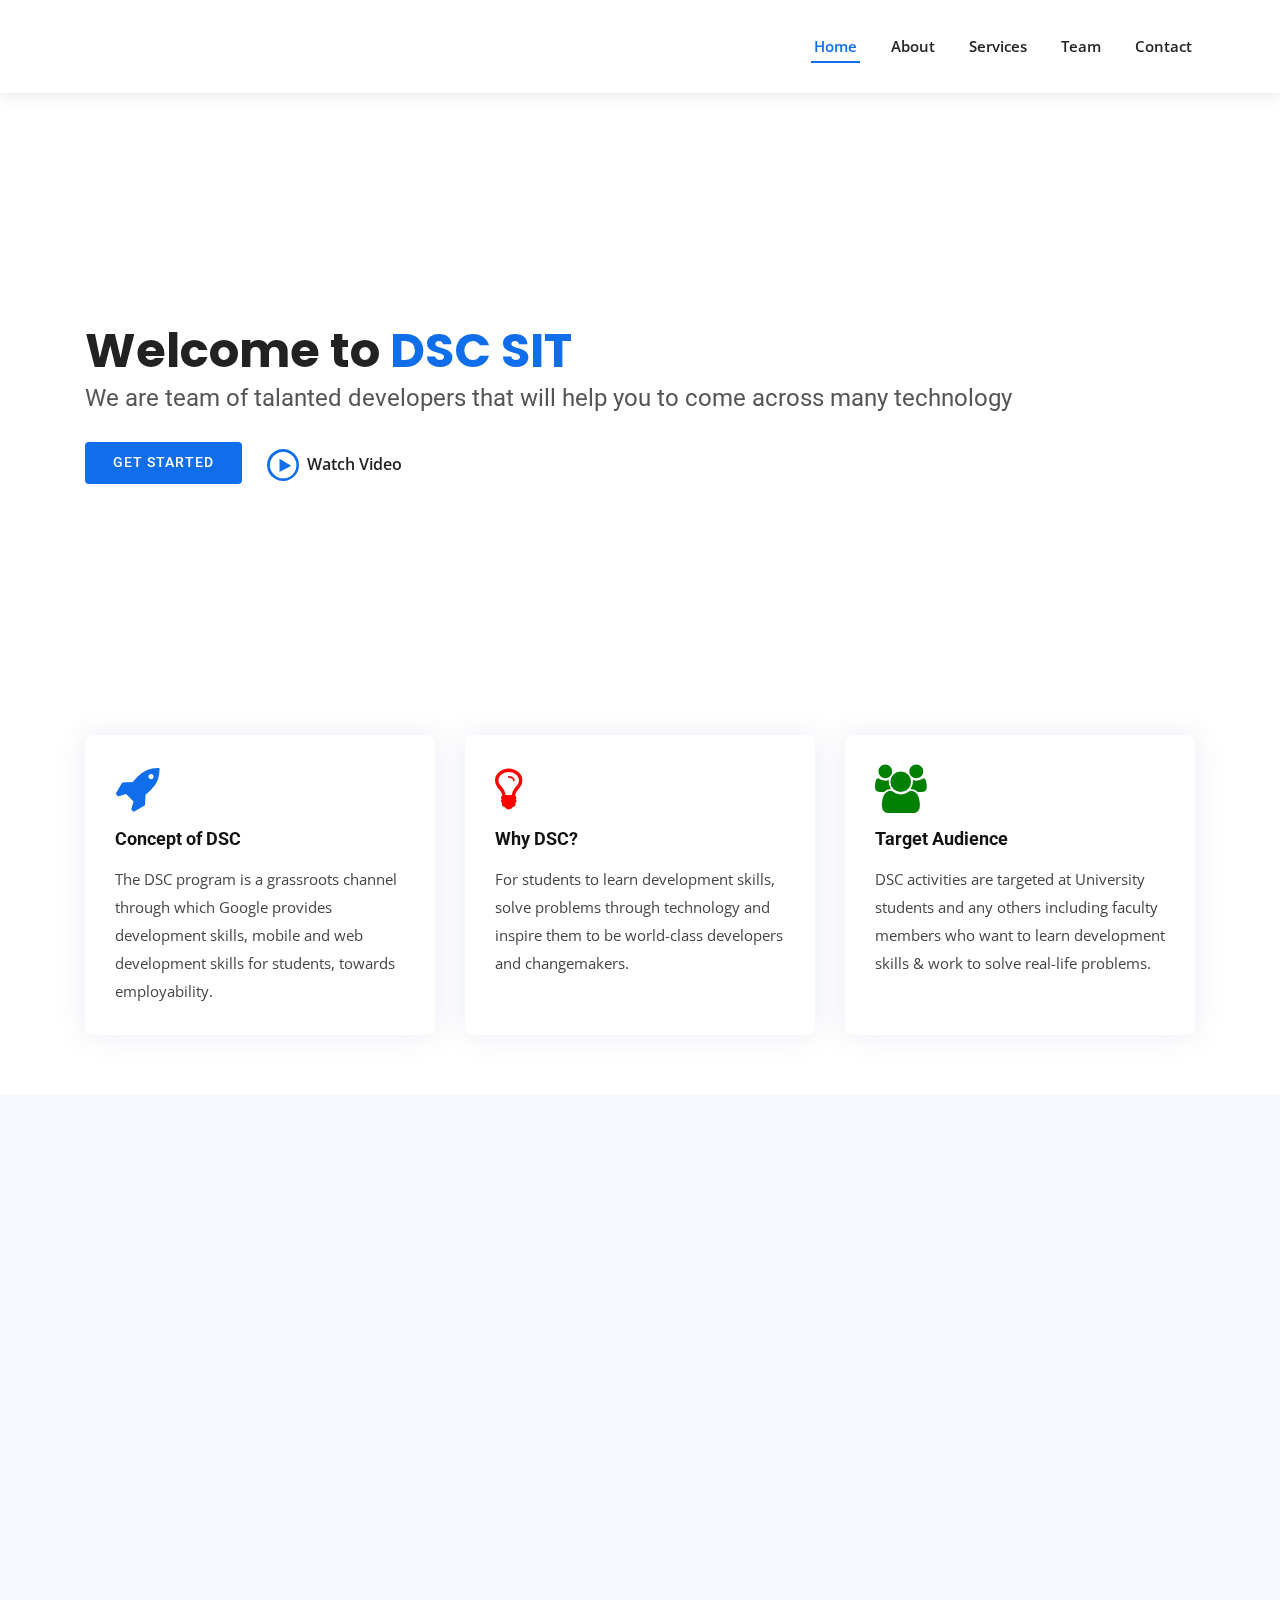
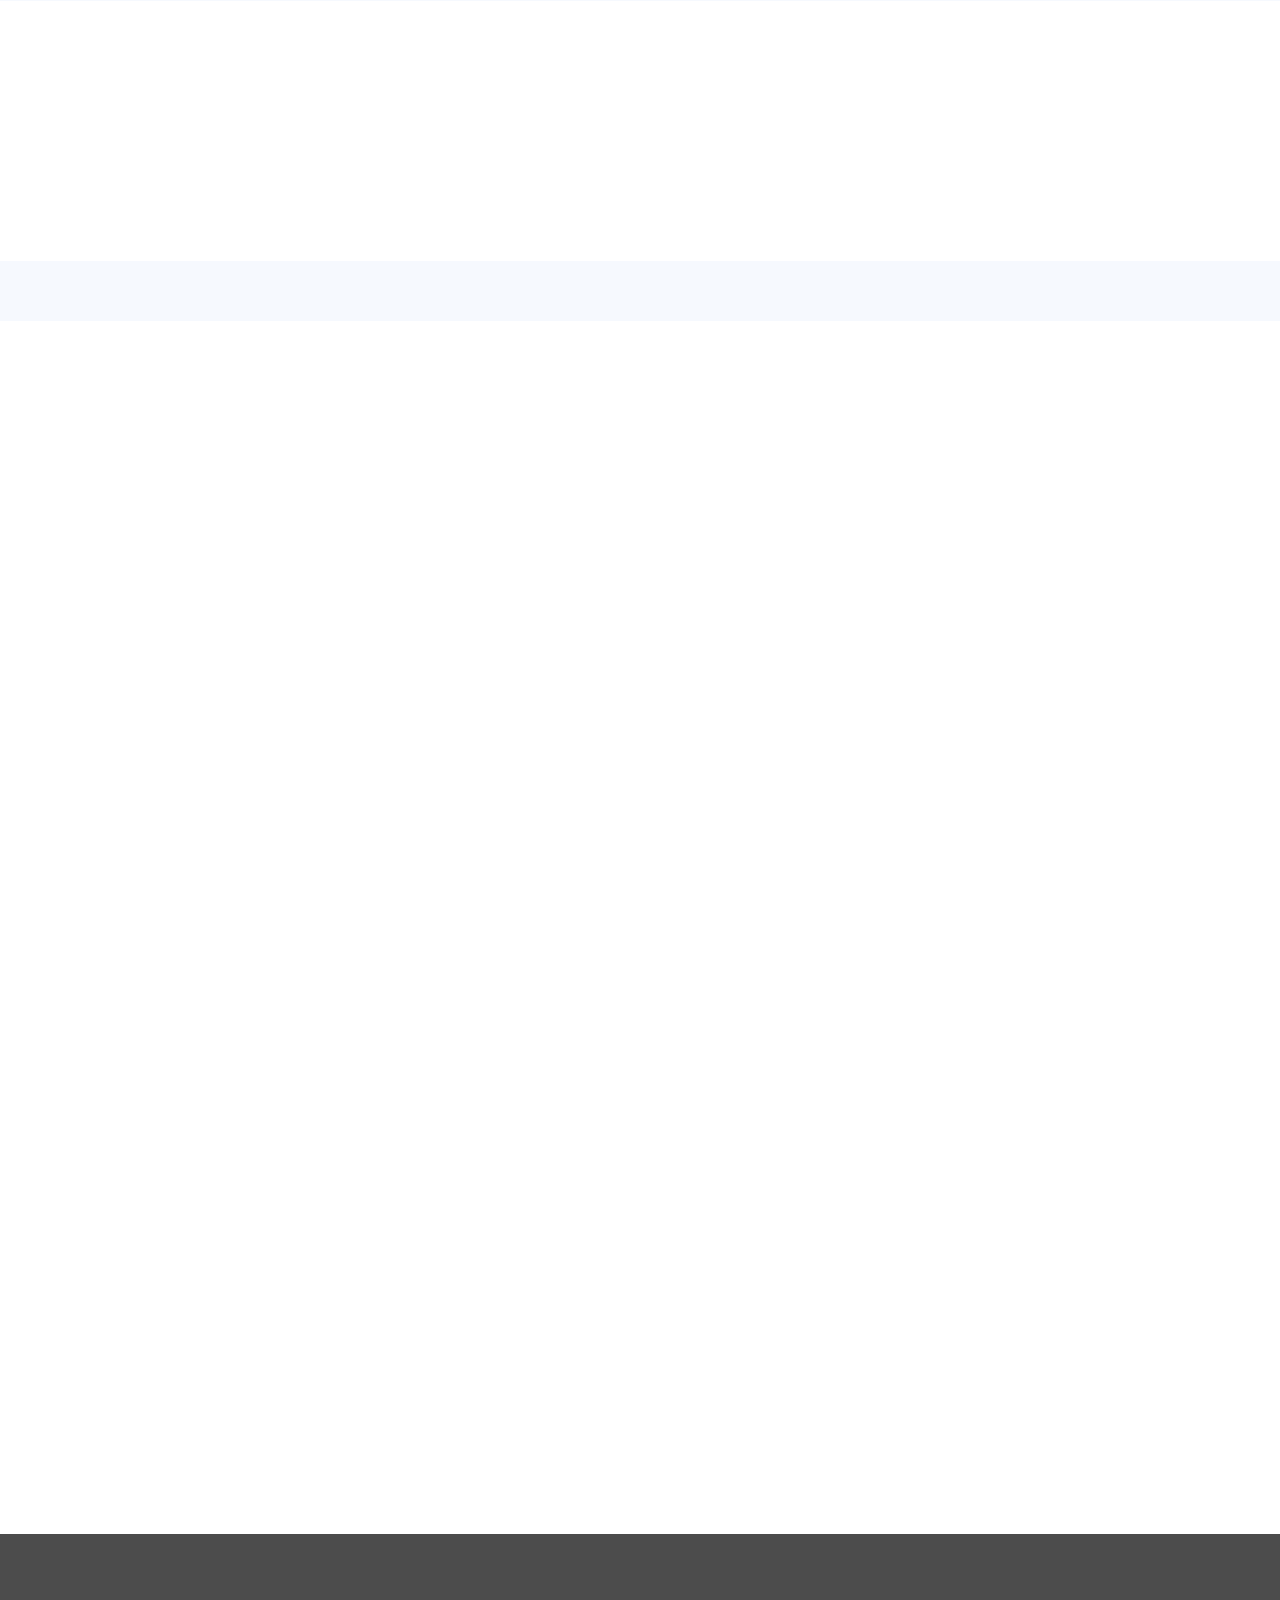
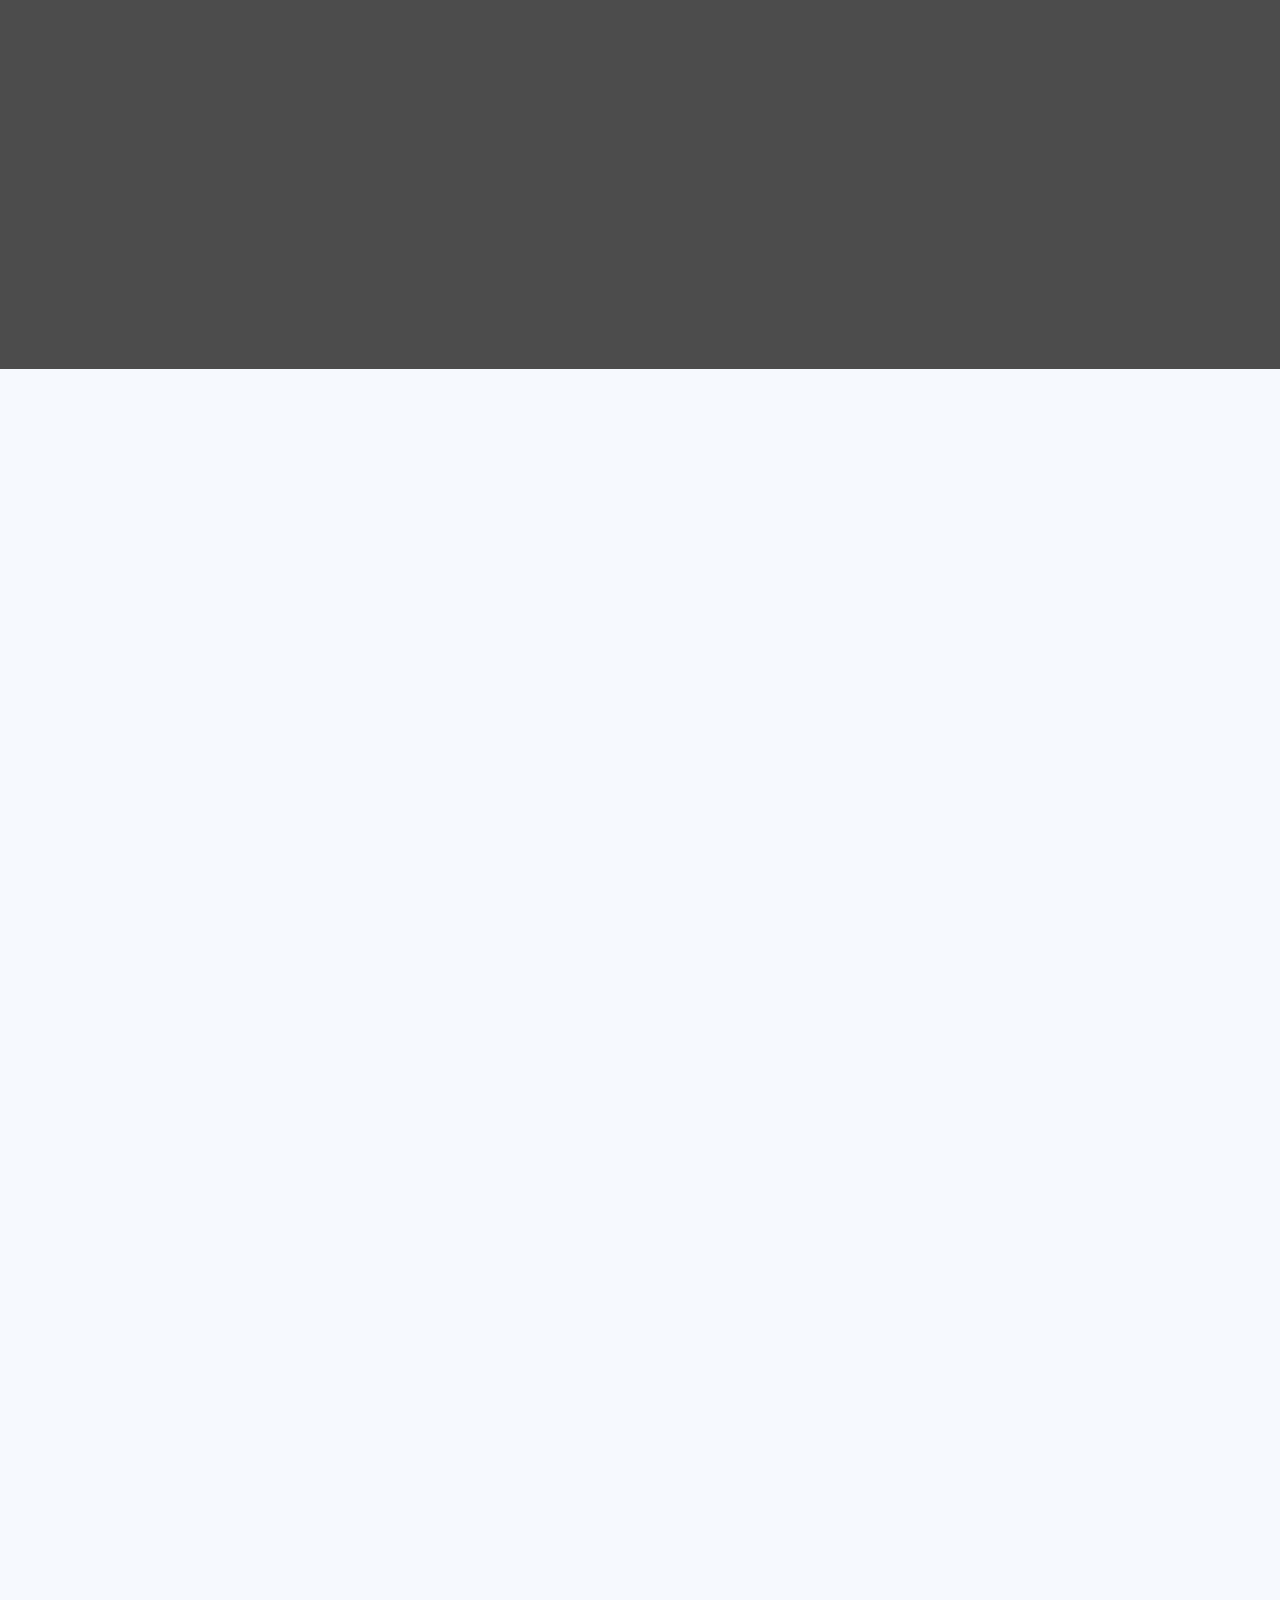
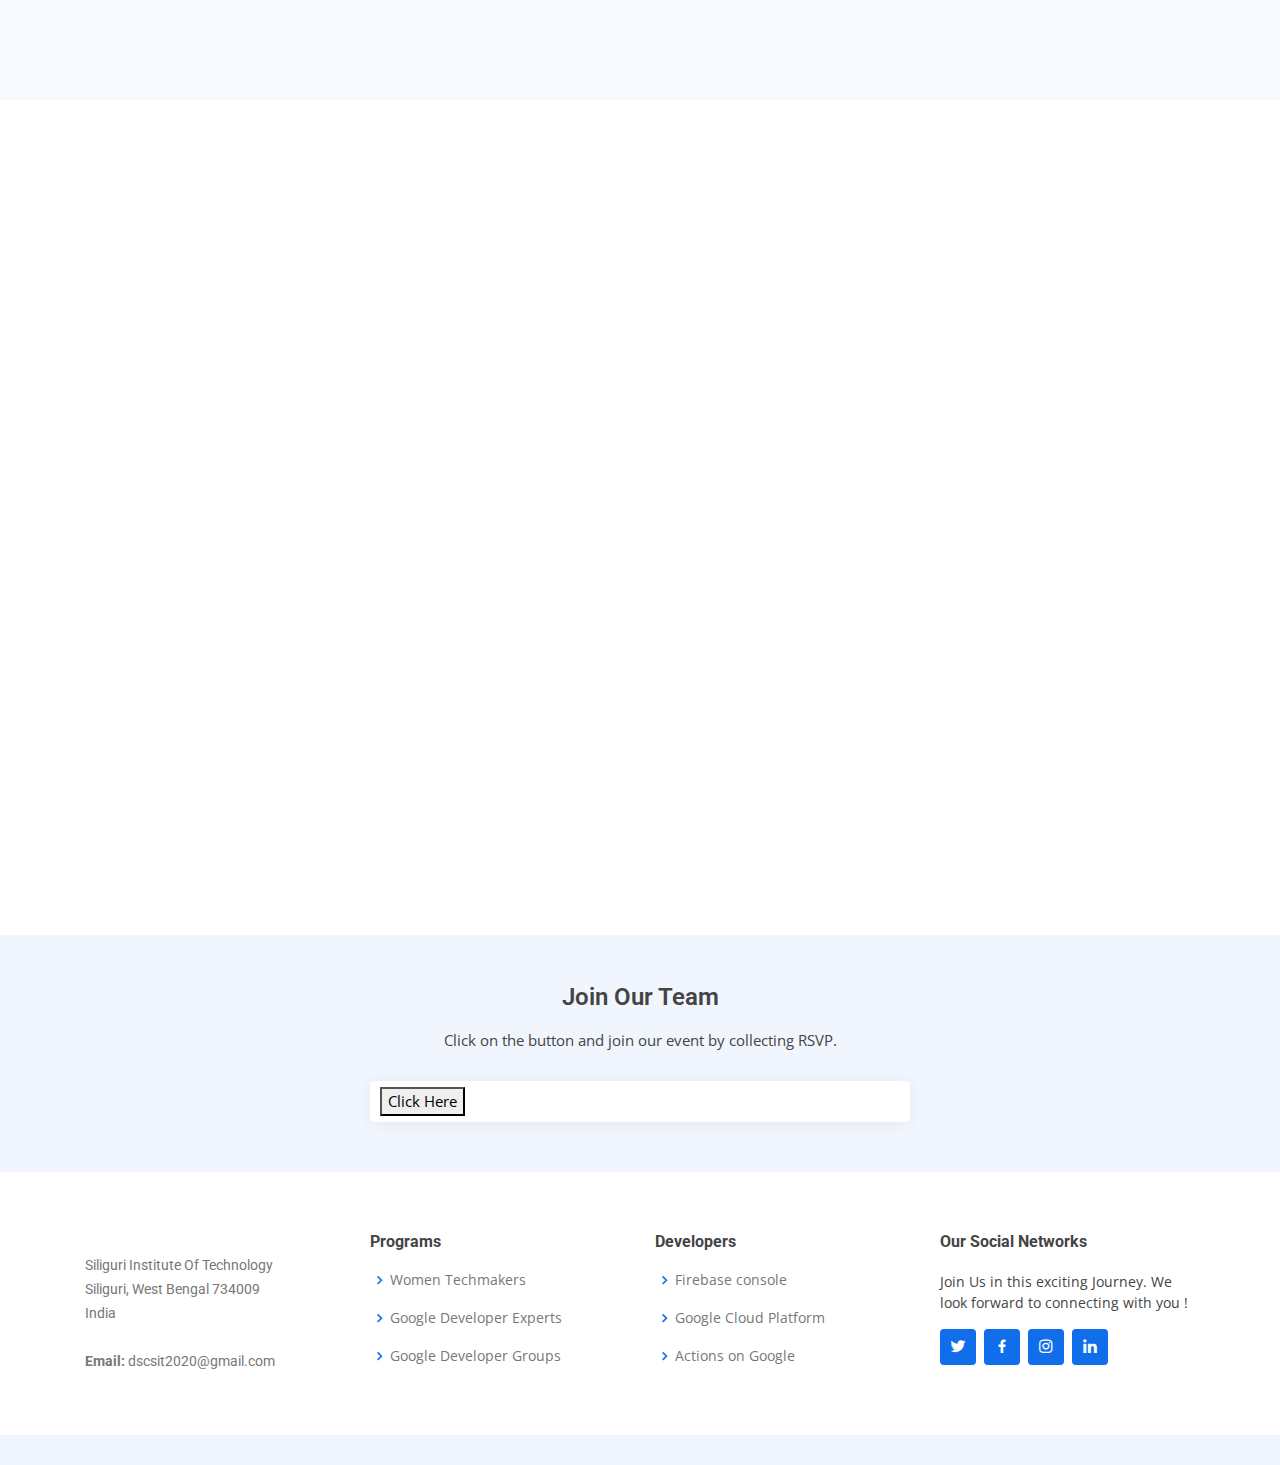
==== index.html @ c7744fc4 "Updated index page and css with new button and" ====
<!DOCTYPE html>
<html lang="en">

<head>
  <meta charset="utf-8">
  <meta content="width=device-width, initial-scale=1.0" name="viewport">

  <title>DSC-SIT</title>
  <meta content="" name="description">
  <meta content="" name="keywords">

  <!-- Favicons -->
  <link href="assets/img/dscl.png" rel="icon">
  <link href="assets/img/apple-touch-icon.png" rel="apple-touch-icon">
  <link rel="stylesheet" href="https://cdnjs.cloudflare.com/ajax/libs/font-awesome/4.7.0/css/font-awesome.min.css">

  <!-- Google Fonts -->
  <link
    href="https://fonts.googleapis.com/css?family=Open+Sans:300,300i,400,400i,600,600i,700,700i|Roboto:300,300i,400,400i,500,500i,600,600i,700,700i|Poppins:300,300i,400,400i,500,500i,600,600i,700,700i"
    rel="stylesheet">

  <!-- Vendor CSS Files -->
  <link href="assets/vendor/bootstrap/css/bootstrap.min.css" rel="stylesheet">
  <link href="assets/vendor/icofont/icofont.min.css" rel="stylesheet">
  <link href="assets/vendor/boxicons/css/boxicons.min.css" rel="stylesheet">
  <link href="assets/vendor/owl.carousel/assets/owl.carousel.min.css" rel="stylesheet">
  <link href="assets/vendor/venobox/venobox.css" rel="stylesheet">
  <link href="assets/vendor/aos/aos.css" rel="stylesheet">

  <!-- Template Main CSS File -->
  <link href="assets/css/style.css" rel="stylesheet">

  <!-- =======================================================
  * Template Name: BizLand - v1.1.1
  * Template URL: https://bootstrapmade.com/bizland-bootstrap-business-template/
  * Author: BootstrapMade.com
  * License: https://bootstrapmade.com/license/
  ======================================================== -->
</head>

<body>

  <!-- ======= Header ======= -->
  <header id="header" class="fixed-top">
    <div class="container d-flex align-items-center">

      <!-- <h1 class="logo mr-auto"><a href="index.html">BizLand<span>.</span></a></h1> -->
      <!-- Uncomment below if you prefer to use an image logo -->
      <a href="index.html" class="logo mr-auto"><img src="assets/img/dsc.png" style="width: 300px;" alt=""></a>

      <nav class="nav-menu d-none d-lg-block">
        <ul>
          <li class="active"><a href="index.html">Home</a></li>
          <li><a href="#about">About</a></li>
          <li><a href="#services">Services</a></li>
          <li><a href="#team">Team</a></li>
          <li><a href="#contact">Contact</a></li>
        </ul>
      </nav><!-- .nav-menu -->

    </div>
  </header><!-- End Header -->

  <!-- ======= Hero Section ======= -->
  <section id="hero" class="d-flex align-items-center">
    <div class="container" data-aos="zoom-out" data-aos-delay="100">
      <h1>Welcome to <span>DSC SIT</span>
      </h1>
      <h2>We are team of talanted developers that will help you to come across many technology</h2>
      <div class="d-flex">
        <a href="#about" class="btn-get-started scrollto">Get Started</a>
        <a href="https://www.youtube.com/watch?v=jDDaplaOz7Q" class="venobox btn-watch-video" data-vbtype="video"
          data-autoplay="true"> Watch Video <i class="icofont-play-alt-2"></i></a>
      </div>
    </div>
  </section><!-- End Hero -->

  <main id="main">

    <!-- ======= Featured Services Section ======= -->
    <section id="featured-services" class="featured-services">
      <div class="container" data-aos="fade-up">

        <div class="row">
          <div class="col-md-6 col-lg-4 d-flex align-items-stretch mb-5 mb-lg-0">
            <div class="icon-box" data-aos="fade-up" data-aos-delay="100">
              <div class="icon"><i class="fa fa-rocket"></i></div>
              <h4 class="title"><a href="">Concept of DSC</a></h4>
              <p class="description">The DSC program is a grassroots channel through which Google provides development
                skills, mobile and web development skills for students, towards employability.</p>
            </div>
          </div>

          <div class="col-md-6 col-lg-4 d-flex align-items-stretch mb-5 mb-lg-0">
            <div class="icon-box2" data-aos="fade-up" data-aos-delay="200">
              <div class="icon2"><i class="fa fa-lightbulb-o"></i></div>
              <h4 class="title"><a href="">Why DSC?</a></h4>
              <p class="description">For students to learn development skills, solve problems through technology and
                inspire them to be world-class developers and changemakers.</p>
            </div>
          </div>

          <div class="col-md-6 col-lg-4 d-flex align-items-stretch mb-5 mb-lg-0">
            <div class="icon-box3" data-aos="fade-up" data-aos-delay="300">
              <div class="icon3"><i class="fa fa-users"></i></div>
              <h4 class="title"><a href="">Target Audience</a></h4>
              <p class="description">DSC activities are targeted at University students and any others including faculty
                members who want to learn development skills & work to solve real-life problems.</p>
            </div>
          </div>

        </div>

      </div>
    </section><!-- End Featured Services Section -->

    <!-- ======= About Section ======= -->
    <section id="about" class="about section-bg">
      <div class="container" data-aos="fade-up">

        <div class="section-title">
          <h2>About</h2>
          <h3>Find Out More <span>About Us</span></h3>
        </div>

        <div class="row">
          <div class="col-lg-6" data-aos="zoom-out" data-aos-delay="100">
            <img src="assets/img/diversity.png" class="img-fluid" alt="">
          </div>
          <div class="col-lg-6 pt-4 pt-lg-0 content d-flex flex-column justify-content-center" data-aos="fade-up"
            data-aos-delay="100">
            <h3>Developer Student Club</h3>
            <p class="font-italic">
              Helping students bridge the gap between theory and practice.
            </p>
            <p>
              Developer Student Clubs are university based community groups for students interested in <first-letter>G
              </first-letter>
              <third-letter>o</third-letter>
              <second-letter>o</second-letter>
              <first-letter>g</first-letter>
              <forth-letter>l</forth-letter>
              <third-letter>e</third-letter> developer
              technologies. Students from all undergraduate or graduate programs with an interest in growing as a
              developer are welcome. By joining a DSC, students grow their knowledge in a peer-to-peer learning
              environment and build solutions for local businesses and their community and can learn <second-letter>
                mobile </second-letter> and <first-letter>web development skills</first-letter>, <third-letter>design
                thinking skills</third-letter> and <forth-letter>leadership skills.</forth-letter>.
            </p>
          </div>
        </div>

      </div>
    </section><!-- End About Section -->

    <!-- ======= Counts Section ======= -->
    <section id="counts" class="counts">
      <div class="container" data-aos="fade-up">

        <div class="row">

          <div class="col-lg-3 col-md-6">
            <div class="count-box">
              <i class="icofont-simple-smile"></i>
              <span data-toggle="counter-up">112</span>
              <p>Happy Members</p>
            </div>
          </div>

          <div class="col-lg-3 col-md-6 mt-5 mt-md-0">
            <div class="count-box">
              <i class="icofont-document-folder"></i>
              <span data-toggle="counter-up">1</span>
              <p>Projects</p>
            </div>
          </div>

          <div class="col-lg-3 col-md-6 mt-5 mt-lg-0">
            <div class="count-box">
              <i class="icofont-live-support"></i>
              <span data-toggle="counter-up">8</span>
              <p>Events</p>
            </div>
          </div>

          <div class="col-lg-3 col-md-6 mt-5 mt-lg-0">
            <div class="count-box">
              <i class="icofont-users-alt-5"></i>
              <span data-toggle="counter-up">13</span>
              <p>Team Members</p>
            </div>
          </div>

        </div>

      </div>
    </section><!-- End Counts Section -->

    <!-- ======= Clients Section ======= -->
    <section id="clients" class="clients section-bg">
      <div class="container" data-aos="zoom-in">

        <div class="row">

          <div class="col-lg-3 col-md-4 col-6 d-flex align-items-center justify-content-center">
            <img src="assets/img/clients/android.png" class="img-fluid" alt="">
          </div>

          <div class="col-lg-3 col-md-4 col-6 d-flex align-items-center justify-content-center">
            <img src="assets/img/clients/gcp.png" class="img-fluid" alt="">
          </div>

          <div class="col-lg-3 col-md-4 col-6 d-flex align-items-center justify-content-center">
            <img src="assets/img/clients/firebase.png" class="img-fluid" alt="">
          </div>

          <div class="col-lg-3 col-md-4 col-6 d-flex align-items-center justify-content-center">
            <img src="assets/img/clients/flutter.png" class="img-fluid" alt="">
          </div>

        </div>

      </div>
    </section><!-- End Clients Section -->

    <!-- ======= Services Section ======= -->
    <section id="services" class="services">
      <div class="container" data-aos="fade-up">

        <div class="section-title">
          <h2>Services</h2>
          <h3>Check our <span>Technologies</span></h3>
          <p></p>
        </div>

        <div class="row">
          <div class="col-lg-4 col-md-6 d-flex align-items-stretch" data-aos="zoom-in" data-aos-delay="100">
            <div class="icon-box">
              <div class="icon"><i class="fa fa-android"></i></div>
              <h4><a href="">Android Development</a></h4>
              <p>Every year Google developers release exciting new updates to the world's most popular operating system. We always have sessions to keep you updated and mastering the latest trends in modern Android development.</p>
            </div>
          </div>

          <div class="col-lg-4 col-md-6 d-flex align-items-stretch mt-4 mt-md-0" data-aos="zoom-in" data-aos-delay="200">
            <div class="icon-box">
              <div class="icon"><i class="fa fa-internet-explorer"></i></div>
              <h4><a href="">Web Development</a></h4>
              <p>Learn the core foundations of a delightful web experience both for the user and developer. Stay up to tabs with emerging and trending technologies. Get access to a guided, tutorial and hands-on coding experience.</p>
            </div>
          </div>

          <div class="col-lg-4 col-md-6 d-flex align-items-stretch mt-4 mt-lg-0" data-aos="zoom-in" data-aos-delay="300">
            <div class="icon-box">
              <div class="icon"><i class="fa fa-cloud"></i></div>
              <h4><a href="">Cloud Computing</a></h4>
              <p>For passionate developers who want to stay relevant in a cloud first world where businesses demand for agility and innovation and prompt rise of cloud-native applications to ridges gaps between data, insight, and action.</p>
            </div>
          </div>

          <div class="col-lg-4 col-md-6 d-flex align-items-stretch mt-4" data-aos="zoom-in" data-aos-delay="100">
            <div class="icon-box">
              <div class="icon"><i class="fa fa-cogs"></i></div>
              <h4><a href="">Machine Learning</a></h4>
              <p>Learn how to drive user engagement and retention with intelligent apps that are able to effectively serve users what they need without the fuss by providing these systems with the ability to utomatically learn and improve from experience without being explicitly programmed.</p>
            </div>
          </div>

          <div class="col-lg-4 col-md-6 d-flex align-items-stretch mt-4" data-aos="zoom-in" data-aos-delay="200">
            <div class="icon-box">
              <div class="icon"><i class='fa fa-shield'></i></div>
              <h4><a href="">Cybersecurity</a></h4>
              <p>Cyber security is the practice of defending computers, servers, mobile devices, electronic systems, networks, and data from malicious attacks. It's also known as information technology security or electronic information security. The term applies in a variety of contexts, from business to mobile computing, and can be divided into a few common categories.</p>
            </div>
          </div>

          <div class="col-lg-4 col-md-6 d-flex align-items-stretch mt-4" data-aos="zoom-in" data-aos-delay="300">
            <div class="icon-box">
              <div class="icon"><i class="fa fa-desktop"></i></div>
              <h4><a href="">Blockchain</a></h4>
              <p>Blockchain is a system of recording information in a way that makes it difficult or impossible to change, hack, or cheat the system.

                A blockchain is essentially a digital ledger of transactions that is duplicated and distributed across the entire network of computer systems on the blockchain. </p>
            </div>
          </div>

        </div>

      </div>
    </section><!-- End Services Section -->
   
              

    <!-- ======= Testimonials Section ======= -->
    <section id="testimonials" class="testimonials">
      <div class="container" data-aos="zoom-in">

        <div class="owl-carousel testimonials-carousel">

          <div class="testimonial-item">
            <img src="assets/img/testimonials/testimonials-1.jpg" class="testimonial-img" alt="">
            <h3>Saul Goodman</h3>
            <h4>Ceo &amp; Founder</h4>
            <p>
              <i class="bx bxs-quote-alt-left quote-icon-left"></i>
              Proin iaculis purus consequat sem cure digni ssim donec porttitora entum suscipit rhoncus. Accusantium
              quam, ultricies eget id, aliquam eget nibh et. Maecen aliquam, risus at semper.
              <i class="bx bxs-quote-alt-right quote-icon-right"></i>
            </p>
          </div>

          <div class="testimonial-item">
            <img src="assets/img/testimonials/testimonials-2.jpg" class="testimonial-img" alt="">
            <h3>Sara Wilsson</h3>
            <h4>Designer</h4>
            <p>
              <i class="bx bxs-quote-alt-left quote-icon-left"></i>
              Export tempor illum tamen malis malis eram quae irure esse labore quem cillum quid cillum eram malis
              quorum velit fore eram velit sunt aliqua noster fugiat irure amet legam anim culpa.
              <i class="bx bxs-quote-alt-right quote-icon-right"></i>
            </p>
          </div>

          <div class="testimonial-item">
            <img src="assets/img/testimonials/testimonials-3.jpg" class="testimonial-img" alt="">
            <h3>Jena Karlis</h3>
            <h4>Store Owner</h4>
            <p>
              <i class="bx bxs-quote-alt-left quote-icon-left"></i>
              Enim nisi quem export duis labore cillum quae magna enim sint quorum nulla quem veniam duis minim tempor
              labore quem eram duis noster aute amet eram fore quis sint minim.
              <i class="bx bxs-quote-alt-right quote-icon-right"></i>
            </p>
          </div>

          <div class="testimonial-item">
            <img src="assets/img/testimonials/testimonials-4.jpg" class="testimonial-img" alt="">
            <h3>Matt Brandon</h3>
            <h4>Freelancer</h4>
            <p>
              <i class="bx bxs-quote-alt-left quote-icon-left"></i>
              Fugiat enim eram quae cillum dolore dolor amet nulla culpa multos export minim fugiat minim velit minim
              dolor enim duis veniam ipsum anim magna sunt elit fore quem dolore labore illum veniam.
              <i class="bx bxs-quote-alt-right quote-icon-right"></i>
            </p>
          </div>

          <div class="testimonial-item">
            <img src="assets/img/testimonials/testimonials-5.jpg" class="testimonial-img" alt="">
            <h3>John Larson</h3>
            <h4>Entrepreneur</h4>
            <p>
              <i class="bx bxs-quote-alt-left quote-icon-left"></i>
              Quis quorum aliqua sint quem legam fore sunt eram irure aliqua veniam tempor noster veniam enim culpa
              labore duis sunt culpa nulla illum cillum fugiat legam esse veniam culpa fore nisi cillum quid.
              <i class="bx bxs-quote-alt-right quote-icon-right"></i>
            </p>
          </div>

        </div>

      </div>
    </section>
    <!-- End Testimonials Section -->


    <!-- ======= Team Section ======= -->
    <section id="team" class="team section-bg">
      <div class="container" data-aos="fade-up">

        <div class="section-title">
          <h2>Team</h2>
          <h3>Our Hardworking <span>Team</span></h3>
          <p>We will help you to overcome your doubts.</p>
        </div>

        <div class="row">

          <div class="col-lg-3 col-md-6 d-flex align-items-stretch" data-aos="fade-up" data-aos-delay="100">
            <div class="member">
              <div class="member-img">
                <img src="assets/img/team/chaitaly.jpeg" class="img-fluid" alt="">
                <div class="social">
                  <a href="https://twitter.com/chaitaly_kundu?s=09 "><i class="icofont-twitter"></i></a>
                  <a href="https://github.com/Chaitalykundu"><i class="icofont-github"></i></a>
                  <a href="https://www.linkedin.com/in/chaitaly-kundu-476968175"><i class="icofont-linkedin"></i></a>
                </div>
              </div>
              <div class="member-info">
                <h4>Chaitaly Kundu</h4>
                <span>DSC Lead</span>
              </div>
            </div>
          </div>

          <div class="col-lg-3 col-md-6 d-flex align-items-stretch" data-aos="fade-up" data-aos-delay="200">
            <div class="member">
              <div class="member-img">
                <img src="assets/img/team/shiv.jpeg" class="img-fluid" alt="">
                <div class="social">
                  <a href="https://twitter.com/ShivGopal07?s=08"><i class="icofont-twitter"></i></a>
                  <a href="https://github.com/shivgopal07"><i class="icofont-github"></i></a>
                  <a href="https://www.linkedin.com/in/shiv-gopal-verma-a11165198"><i class="icofont-linkedin"></i></a>
                </div>
              </div>
              <div class="member-info">
                <h4>Shiv Gopal Verma</h4>
                <span>DSC Co-Lead</span>
              </div>
            </div>
          </div>

          <div class="col-lg-3 col-md-6 d-flex align-items-stretch" data-aos="fade-up" data-aos-delay="300">
            <div class="member">
              <div class="member-img">
                <img src="assets/img/team/sayani.jpeg" class="img-fluid" alt="">
                <div class="social">
                  <a href="https://twitter.com/SayaniG371?s=09"><i class="icofont-twitter"></i></a>
                  <a href="https://github.com/SayaniG371"><i class="icofont-github"></i></a>
                  <a href="https://www.linkedin.com/in/sayani-ghosh03"><i class="icofont-linkedin"></i></a>
                </div>
              </div>
              <div class="member-info">
                <h4>Sayani Gosh</h4>
                <span>Desktop App Dev Head</span>
              </div>
            </div>
          </div>

          <div class="col-lg-3 col-md-6 d-flex align-items-stretch" data-aos="fade-up" data-aos-delay="400">
            <div class="member">
              <div class="member-img">
                <img src="assets/img/team/keshav.jpeg" class="img-fluid" alt="">
                <div class="social">
                  <a href="https://mobile.twitter.com/KeshavA76099697"><i class="icofont-twitter"></i></a>
                  <a href="https://github.com/InfamousBolt"><i class="icofont-github"></i></a>
                  <a href="https://www.linkedin.com/in/keshav-agarwal-b39322192"><i class="icofont-linkedin"></i></a>
                </div>
              </div>
              <div class="member-info">
                <h4>Keshav Agarwal</h4>
                <span>Mobile App Dev Head</span>
              </div>
            </div>
          </div>

          <div class="col-lg-3 col-md-6 d-flex align-items-stretch" data-aos="fade-up" data-aos-delay="400">
            <div class="member">
              <div class="member-img">
                <img src="assets/img/team/nivedita.jpeg" class="img-fluid" alt="">
                <div class="social">
                  <a href="https://twitter.com/NiveditaPrasa15?s=09"><i class="icofont-twitter"></i></a>
                  <a href="https://github.com/Nivedita-coder"><i class="icofont-github"></i></a>
                  <a href="https://www.linkedin.com/in/nivedita-prasad-706719194"><i class="icofont-linkedin"></i></a>
                </div>
              </div>
              <div class="member-info">
                <h4>Nivedita Prasad</h4>
                <span>ML and Management Head</span>
              </div>
            </div>
          </div>

          <div class="col-lg-3 col-md-6 d-flex align-items-stretch" data-aos="fade-up" data-aos-delay="400">
            <div class="member">
              <div class="member-img">
                <img src="assets/img/team/abhineet.jpg" class="img-fluid" alt="">
                <div class="social">
                  <a href="https://twitter.com/Abhineet64"><i class="icofont-twitter"></i></a>
                  <a href="https://github.com/abhineetmishra64"><i class="icofont-github"></i></a>
                  <a href="https://www.linkedin.com/in/abhineet-mishra-323b6016b"><i class="icofont-linkedin"></i></a>
                </div>
              </div>
              <div class="member-info">
                <h4>Abhineet Mishra</h4>
                <span>Speaker/Volunteer</span>
              </div>
            </div>
          </div>

          <div class="col-lg-3 col-md-6 d-flex align-items-stretch" data-aos="fade-up" data-aos-delay="400">
            <div class="member">
              <div class="member-img">
                <img src="assets/img/team/pratim.jpeg" class="img-fluid" alt="">
                <div class="social">
                  <a href="https://twitter.com/Dpratim14?s=08"><i class="icofont-twitter"></i></a>
                  <a href="https://github.com/Pratim14"><i class="icofont-github"></i></a>
                  <a href="https://www.linkedin.com/in/iam-pratim-das"><i class="icofont-linkedin"></i></a>
                </div>
              </div>
              <div class="member-info">
                <h4>Pratim Kumar Das</h4>
                <span>Speaker/Volunteer</span>
              </div>
            </div>
          </div>

          <div class="col-lg-3 col-md-6 d-flex align-items-stretch" data-aos="fade-up" data-aos-delay="400">
            <div class="member">
              <div class="member-img">
                <img src="assets/img/team/rishab.jpeg" class="img-fluid" alt="">
                <div class="social">
                  <a href="https://twitter.com/Rishabh60430117?s=08"><i class="icofont-twitter"></i></a>
                  <a href="https://github.com/rishabhku"><i class="icofont-github"></i></a>
                  <a href="https://www.linkedin.com/in/rishabh-jha-7b084417a"><i class="icofont-linkedin"></i></a>
                </div>
              </div>
              <div class="member-info">
                <h4>Rishab Kumar</h4>
                <span>Speaker/Volunteer</span>
              </div>
            </div>
          </div>

          <div class="col-lg-3 col-md-6 d-flex align-items-stretch" data-aos="fade-up" data-aos-delay="400">
            <div class="member">
              <div class="member-img">
                <img src="assets/img/team/mainak.jpeg" class="img-fluid" alt="">
                <div class="social">
                  <a href="https://twitter.com/Mainak35844429?s=09"><i class="icofont-twitter"></i></a>
                  <a href="https://github.com/Mainak29"><i class="icofont-github"></i></a>
                  <a href="https://www.linkedin.com/in/mainakdasgupta"><i class="icofont-linkedin"></i></a>
                </div>
              </div>
              <div class="member-info">
                <h4>Mainak Dasgupta</h4>
                <span>Speaker/Volunteer</span>
              </div>
            </div>
          </div>

          <div class="col-lg-3 col-md-6 d-flex align-items-stretch" data-aos="fade-up" data-aos-delay="400">
            <div class="member">
              <div class="member-img">
                <img src="assets/img/team/mayank.jpeg" class="img-fluid" alt="">
                <div class="social">
                  <a href="https://github.com/mayankraj096"><i class="icofont-github"></i></a>
                  <a href="https://www.linkedin.com/in/mayank-raj-2a8303158"><i class="icofont-linkedin"></i></a>
                </div>
              </div>
              <div class="member-info">
                <h4>Mayank Raj Murlidhran</h4>
                <span>Speaker/Volunteer</span>
              </div>
            </div>
          </div>

          <div class="col-lg-3 col-md-6 d-flex align-items-stretch" data-aos="fade-up" data-aos-delay="400">
            <div class="member">
              <div class="member-img">
                <img src="assets/img/team/arupa.jpeg" class="img-fluid" alt="">
                <div class="social">
                  <a href="https://www.linkedin.com/in/arupa-das-1546481a6"><i class="icofont-linkedin"></i></a>
                </div>
              </div>
              <div class="member-info">
                <h4>Arupa Das</h4>
                <span>Speaker/Volunteer</span>
              </div>
            </div>
          </div>

          <div class="col-lg-3 col-md-6 d-flex align-items-stretch" data-aos="fade-up" data-aos-delay="400">
            <div class="member">
              <div class="member-img">
                <img src="assets/img/team/ishan.jpeg" class="img-fluid" alt="">
                <div class="social">
                  <a href="https://mobile.twitter.com/BagchiIshan"><i class="icofont-twitter"></i></a>
                  <a href="https://github.com/ishanbagchi"><i class="icofont-github"></i></a>
                  <a href="https://www.linkedin.com/in/ishan-bagchi-8b153a191"><i class="icofont-linkedin"></i></a>
                </div>
              </div>
              <div class="member-info">
                <h4>Ishan Bagchi</h4>
                <span>Speaker/Volunteer</span>
              </div>
            </div>
          </div>

          <div class="col-lg-3 col-md-6 d-flex align-items-stretch" data-aos="fade-up" data-aos-delay="400">
            <div class="member">
              <div class="member-img">
                <img src="assets/img/team/barnali.jpeg" class="img-fluid" alt="">
                <div class="social">
                  <a href="https://twitter.com/_iambarna_"><i class="icofont-twitter"></i></a>
                  <a href="https://github.com/barnalibasak"><i class="icofont-github"></i></a>
                  <a href="https://www.linkedin.com/in/barnali-basak-615283194"><i class="icofont-linkedin"></i></a>
                </div>
              </div>
              <div class="member-info">
                <h4>Barnali Basak</h4>
                <span>Speaker/Volnteer</span>
              </div>
            </div>
          </div>

        </div>

      </div>
    </section><!-- End Team Section -->

    <!-- ======= Frequently Asked Questions Section ======= -->
    <section id="faq" class="faq section-bg">
      <div class="container" data-aos="fade-up">

        <div class="section-title">
          <h2>F.A.Q</h2>
          <h3>Frequently Asked <span>Questions</span></h3>
          <p></p>
        </div>

        <ul class="faq-list" data-aos="fade-up" data-aos-delay="100">

          <li>
            <a data-toggle="collapse" class="" href="#faq1">Who can become a member? <i class="icofont-simple-up"></i></a>
            <div id="faq1" class="collapse show" data-parent=".faq-list">
              <p>
                The clubs is open to any student, ranging from novice developers who are just starting, to advanced developers who want to further their skills.
              </p>
            </div>
          </li>

          <li>
            <a data-toggle="collapse" href="#faq2" class="collapsed">How frequently do events and workshops occur? <i class="icofont-simple-up"></i></a>
            <div id="faq2" class="collapse" data-parent=".faq-list">
              <p>
                We regularly hold workshops, sessions, and developer programs & we would recommend you to join our community by becoming a member to get updates.
              </p>
            </div>
          </li>

          <li>
            <a data-toggle="collapse" href="#faq3" class="collapsed">What should I carry when attending a workshop?
              <i class="icofont-simple-up"></i></a>
            <div id="faq3" class="collapse" data-parent=".faq-list">
              <p>
                We recommend you to have a notebook, pen and a laptop with you because more often we make our hands dirty with code. Most importantly, carry along a healthy dose of curiosity and enthusiasm.
              </p>
            </div>
          </li>

          <li>
            <a data-toggle="collapse" href="#faq4" class="collapsed">Who should I reach out to if I have any questions?
              <i class="icofont-simple-up"></i></a>
            <div id="faq4" class="collapse" data-parent=".faq-list">
              <p>
                If you have any questions or comments, please don't hesitate to contact us. We would be happy to stay engaged even after the events.
              </p>
            </div>
          </li>

        </ul>

      </div>
    </section><!-- End Frequently Asked Questions Section -->

    <!-- ======= Contact Section ======= -->
    <section id="contact" class="contact">
      <div class="container" data-aos="fade-up">

        <div class="section-title">
          <h2>Contact</h2>
          <h3><span>Contact Us</span></h3>
          <p>Feel free to contact us, if you have ay doubt.</p>
        </div>

        <div class="row" data-aos="fade-up" data-aos-delay="100">
          <div class="col-lg-6">
            <div class="info-box mb-4">
              <i class="bx bx-map"></i>
              <h3>Our Address</h3>
              <p>Siliguri Institute Of Technology, Sukna, Siliguri, 734009, West Bengal</p>
            </div>
          </div>

          <div class="col-lg-6 col-md-6">
            <div class="info-box  mb-4">
              <i class="bx bx-envelope"></i>
              <h3>Email Us</h3>
              <p>dscsit2020@gmail.com</p>
            </div>
          </div>

          <div class="col-lg-12">
            <form action="forms/contact.php" method="post" role="form" class="php-email-form">
              <div class="form-row">
                <div class="col form-group">
                  <input type="text" name="name" class="form-control" id="name" placeholder="Your Name"
                    data-rule="minlen:4" data-msg="Please enter at least 4 chars" />
                  <div class="validate"></div>
                </div>
                <div class="col form-group">
                  <input type="email" class="form-control" name="email" id="email" placeholder="Your Email"
                    data-rule="email" data-msg="Please enter a valid email" />
                  <div class="validate"></div>
                </div>
              </div>
              <div class="form-group">
                <input type="text" class="form-control" name="subject" id="subject" placeholder="Subject"
                  data-rule="minlen:4" data-msg="Please enter at least 8 chars of subject" />
                <div class="validate"></div>
              </div>
              <div class="form-group">
                <textarea class="form-control" name="message" rows="5" data-rule="required"
                  data-msg="Please write something for us" placeholder="Message"></textarea>
                <div class="validate"></div>
              </div>
              <div class="mb-3">
                <div class="loading">Loading</div>
                <div class="error-message"></div>
                <div class="sent-message">Your message has been sent. Thank you!</div>
              </div>
              <div class="text-center"><button type="submit">Send Message</button></div>
            </form>
          </div>

        </div>

      </div>
    </section><!-- End Contact Section -->

  </main><!-- End #main -->

  <!-- ======= Footer ======= -->
  <footer id="footer">

    <div class="footer-newsletter">
      <div class="container">
        <div class="row justify-content-center">
          <div class="col-lg-6">
            <h4>Join Our Team</h4>
            <p>Click on the button and join our event by collecting RSVP.</p>
            <form action="https://dsc.community.dev/siliguri-institute-of-technology/" method="get">
              <button type="submit">Click Here</button>
            </form>
          </div>
        </div>
      </div>
    </div>

    <div class="footer-top">
      <div class="container">
        <div class="row">

          <div class="col-lg-3 col-md-6 footer-contact">
            <!--<h3>DSC SIT</h3>-->
            <img src="assets\img\dsc.png" class="img-fluid" alt="">
            <p>
              Siliguri Institute Of Technology <br>
              Siliguri, West Bengal 734009 <br>
              India <br><br>
              <strong>Email:</strong> dscsit2020@gmail.com <br>
            </p>
          </div>

          <div class="col-lg-3 col-md-6 footer-links">
            <h4>Programs</h4>
            <ul>
              <li><i class="bx bx-chevron-right"></i> <a href="https://www.womentechmakers.com/" target="_blank">Women Techmakers</a></li>
              <li><i class="bx bx-chevron-right"></i> <a href="https://developers.google.com/community/experts" target="_blank">Google Developer Experts</a></li>
              <li><i class="bx bx-chevron-right"></i> <a href="https://developers.google.com/community/gdg" target="_blank">Google Developer Groups</a></li>
            </ul>
          </div>

          <div class="col-lg-3 col-md-6 footer-links">
            <h4>Developers</h4>
            <ul>
              <li><i class="bx bx-chevron-right"></i> <a href="https://console.firebase.google.com/" target="_blank">Firebase console</a></li>
              <li><i class="bx bx-chevron-right"></i> <a href="https://console.cloud.google.com/" target="_blank">Google Cloud Platform</a></li>
              <li><i class="bx bx-chevron-right"></i> <a href="https://console.actions.google.com/" target="_blank">Actions on Google</a></li>
            </ul>
          </div>

          <div class="col-lg-3 col-md-6 footer-links">
            <h4>Our Social Networks</h4>
            <p>Join Us in this exciting Journey. We look forward to connecting with you !</p>
            <div class="social-links mt-3">
              <a href="https://twitter.com/sit_dsc" target="_blank" class="twitter"><i class="bx bxl-twitter"></i></a>
              <a href="https://www.facebook.com/dscsitsiliguri" target="_blank" class="facebook"><i class="bx bxl-facebook"></i></a>
              <a href="https://www.instagram.com/dsc_sit_/" target="_blank" class="instagram"><i class="bx bxl-instagram"></i></a>
              <a href="https://www.linkedin.com/company/dsc-sit2020" target="_blank" class="linkedin"><i class="bx bxl-linkedin"></i></a>
            </div>
          </div>

        </div>
      </div>
    </div>
  </footer><!-- End Footer -->


  <div id="preloader"></div>
  <a href="#" class="back-to-top"><i class="icofont-simple-up"></i></a>

  <!-- Vendor JS Files -->
  <script src="assets/vendor/jquery/jquery.min.js"></script>
  <script src="assets/vendor/bootstrap/js/bootstrap.bundle.min.js"></script>
  <script src="assets/vendor/jquery.easing/jquery.easing.min.js"></script>
  <script src="assets/vendor/php-email-form/validate.js"></script>
  <script src="assets/vendor/waypoints/jquery.waypoints.min.js"></script>
  <script src="assets/vendor/counterup/counterup.min.js"></script>
  <script src="assets/vendor/owl.carousel/owl.carousel.min.js"></script>
  <script src="assets/vendor/isotope-layout/isotope.pkgd.min.js"></script>
  <script src="assets/vendor/venobox/venobox.min.js"></script>
  <script src="assets/vendor/aos/aos.js"></script>

  <!-- Template Main JS File -->
  <script src="assets/js/main.js"></script>

</body>

</html>
---- assets/vendor/venobox/venobox.css ----
/* ------ venobox.css --------*/
.vbox-overlay *, .vbox-overlay *:before, .vbox-overlay *:after{
    -webkit-backface-visibility: hidden;
    -webkit-box-sizing:border-box;
    -moz-box-sizing:border-box;
    box-sizing:border-box;
}
.vbox-overlay * { 
    -webkit-backface-visibility: visible;
    backface-visibility: visible;
}
.vbox-overlay{
    display: -webkit-flex;
    display: flex;
    -webkit-flex-direction: column;
    flex-direction: column;
    -webkit-justify-content: center;
    justify-content: center;
    -webkit-align-items: center;
    align-items: center;
    position: fixed;
    left: 0;
    top: 0;
    bottom: 0;
    right: 0;
    z-index: 999999;
}

/* ----- navigation ----- */
.vbox-title{
    width: 100%;
    height: 40px;
    float: left;
    text-align: center;
    line-height: 28px;
    font-size: 12px;
    padding: 6px 50px;
    overflow: hidden;
    position: fixed;
    display: none;
    left: 0;
    z-index: 89;
}
.vbox-close{
    cursor: pointer;
    position: fixed;
    top: -1px;
    right: 0;
    width: 50px;
    height: 40px;
    padding: 6px;
    display: block;
    background-position:10px center;
    overflow: hidden;
    font-size: 24px;
    line-height: 1;
    text-align: center;
    z-index: 99;
}
.vbox-left{
    cursor: pointer;
    position: fixed;
    left: 0;
    height: 40px;
    overflow: hidden;
    line-height: 28px;
    font-size: 12px;
    z-index: 99;
    display: flex;
    align-items:center;
}
.vbox-num{
    display: inline-block;
    margin: 6px 0 6px 15px;
}
/* ----- Social share ----- */
.vbox-share{
    line-height: 28px;
    font-size: 12px;
    overflow: hidden;
    position: fixed;
    left: 0;
    z-index: 98;
    display: flex;
    align-items:center;
    justify-content: center;
    width: 100%;
    text-align: center;
}
.vbox-share svg{
    max-height: 28px;
    width: 28px;
    z-index: 10;
    margin-left: 12px;
    margin-top: 6px;
    margin-bottom: 6px;
    vertical-align: middle;
}


/* ----- navigation ARROWS ----- */
.vbox-next, .vbox-prev{
    position: fixed;
    top: 50%;
    margin-top: -15px;
    overflow: hidden;
    cursor: pointer;
    display: block;
    width: 45px;
    height: 45px;
    z-index: 99;
}
.vbox-next span, .vbox-prev span{
    position: relative;
    width: 20px;
    height: 20px;
    border: 2px solid transparent;
    border-top-color: #B6B6B6;
    border-right-color: #B6B6B6;
    text-indent: -100px;
    position: absolute;
    top: 8px;
    display: block;
}
.vbox-prev{
    left: 15px;
}
.vbox-next{
    right: 15px;
}
.vbox-prev span{
    left: 10px;
    -ms-transform: rotate(-135deg);
    -webkit-transform: rotate(-135deg);
    transform: rotate(-135deg);
}
.vbox-next span{
    -ms-transform: rotate(45deg);
    -webkit-transform: rotate(45deg);
    transform: rotate(45deg);
    right: 10px;
}
/* ------- inline window ------ */
.vbox-inline{
    width: 420px;
    height: 315px;
    height: 70vh;
    padding: 10px;
    background: #fff;
    margin: 0 auto;
    overflow: auto;
    text-align: left;
}
/* ------- Video & iFrames window ------ */
.venoframe{
    max-width: 100%;
    width: 100%;
    border: none;
    width: 100%;
    height: 260px;
    height: 70vh;
}
.venoframe.vbvid{
    height: 260px;
}
@media (min-width: 768px) {
    .venoframe, .vbox-inline{
        width: 90%;
        height: 360px;
        height: 70vh;
    }
    .venoframe.vbvid{
        width: 640px;
        height: 360px;
    }
}
@media (min-width: 992px) {
    .venoframe, .vbox-inline{
        max-width: 1200px;
        width: 80%;
        height: 540px;
        height: 70vh;
    }
    .venoframe.vbvid{
        width: 960px;
        height: 540px;
    }
}
/* 
Please do NOT edit this part! 
or at least read this note: http://i.imgur.com/7C0ws9e.gif
*/
.vbox-open{
    overflow: hidden;
}
.vbox-container{
    position: absolute;
    left: 0;
    right: 0;
    top: 0;
    bottom: 0;
    overflow-x: hidden;
    overflow-y: scroll;
    overflow-scrolling: touch;
    -webkit-overflow-scrolling: touch;
    z-index: 20;
    max-height: 100%;

}

.vbox-content{
    text-align: center;
    float: left;
    width: 100%;
    position: relative;
    overflow: hidden;
    padding: 20px 4%;
}
.vbox-container img{
    max-width: 100%;
    height: auto;
}
.vbox-figlio{
    box-shadow: 0 0 12px rgba(0,0,0,0.19), 0 6px 6px rgba(0,0,0,0.23);
    max-width: 100%;
    text-align: initial;
}
img.vbox-figlio{
    -webkit-user-select: none;
-khtml-user-select: none;
-moz-user-select: none;
-o-user-select: none;
user-select: none;
}
.vbox-content.swipe-left{
    margin-left: -200px !important;
}
.vbox-content.swipe-right{
    margin-left: 200px !important;
}
.vbox-animated{
    webkit-transition: margin 300ms ease-out;
    transition: margin 300ms ease-out;
}

/* ---------- preloader ----------
 * SPINKIT 
 * http://tobiasahlin.com/spinkit/
-------------------------------- */
.sk-double-bounce,.sk-rotating-plane{width:40px;height:40px;margin:40px auto}.sk-rotating-plane{background-color:#333;-webkit-animation:sk-rotatePlane 1.2s infinite ease-in-out;animation:sk-rotatePlane 1.2s infinite ease-in-out}@-webkit-keyframes sk-rotatePlane{0%{-webkit-transform:perspective(120px) rotateX(0) rotateY(0);transform:perspective(120px) rotateX(0) rotateY(0)}50%{-webkit-transform:perspective(120px) rotateX(-180.1deg) rotateY(0);transform:perspective(120px) rotateX(-180.1deg) rotateY(0)}100%{-webkit-transform:perspective(120px) rotateX(-180deg) rotateY(-179.9deg);transform:perspective(120px) rotateX(-180deg) rotateY(-179.9deg)}}@keyframes sk-rotatePlane{0%{-webkit-transform:perspective(120px) rotateX(0) rotateY(0);transform:perspective(120px) rotateX(0) rotateY(0)}50%{-webkit-transform:perspective(120px) rotateX(-180.1deg) rotateY(0);transform:perspective(120px) rotateX(-180.1deg) rotateY(0)}100%{-webkit-transform:perspective(120px) rotateX(-180deg) rotateY(-179.9deg);transform:perspective(120px) rotateX(-180deg) rotateY(-179.9deg)}}.sk-double-bounce{position:relative}.sk-double-bounce .sk-child{width:100%;height:100%;border-radius:50%;background-color:#333;opacity:.6;position:absolute;top:0;left:0;-webkit-animation:sk-doubleBounce 2s infinite ease-in-out;animation:sk-doubleBounce 2s infinite ease-in-out}.sk-chasing-dots .sk-child,.sk-spinner-pulse,.sk-three-bounce .sk-child{background-color:#333;border-radius:100%}.sk-double-bounce .sk-double-bounce2{-webkit-animation-delay:-1s;animation-delay:-1s}@-webkit-keyframes sk-doubleBounce{0%,100%{-webkit-transform:scale(0);transform:scale(0)}50%{-webkit-transform:scale(1);transform:scale(1)}}@keyframes sk-doubleBounce{0%,100%{-webkit-transform:scale(0);transform:scale(0)}50%{-webkit-transform:scale(1);transform:scale(1)}}.sk-wave{margin:40px auto;width:50px;height:40px;text-align:center;font-size:10px}.sk-wave .sk-rect{background-color:#333;height:100%;width:6px;display:inline-block;-webkit-animation:sk-waveStretchDelay 1.2s infinite ease-in-out;animation:sk-waveStretchDelay 1.2s infinite ease-in-out}.sk-wave .sk-rect1{-webkit-animation-delay:-1.2s;animation-delay:-1.2s}.sk-wave .sk-rect2{-webkit-animation-delay:-1.1s;animation-delay:-1.1s}.sk-wave .sk-rect3{-webkit-animation-delay:-1s;animation-delay:-1s}.sk-wave .sk-rect4{-webkit-animation-delay:-.9s;animation-delay:-.9s}.sk-wave .sk-rect5{-webkit-animation-delay:-.8s;animation-delay:-.8s}@-webkit-keyframes sk-waveStretchDelay{0%,100%,40%{-webkit-transform:scaleY(.4);transform:scaleY(.4)}20%{-webkit-transform:scaleY(1);transform:scaleY(1)}}@keyframes sk-waveStretchDelay{0%,100%,40%{-webkit-transform:scaleY(.4);transform:scaleY(.4)}20%{-webkit-transform:scaleY(1);transform:scaleY(1)}}.sk-wandering-cubes{margin:40px auto;width:40px;height:40px;position:relative}.sk-wandering-cubes .sk-cube{background-color:#333;width:10px;height:10px;position:absolute;top:0;left:0;-webkit-animation:sk-wanderingCube 1.8s ease-in-out -1.8s infinite both;animation:sk-wanderingCube 1.8s ease-in-out -1.8s infinite both}.sk-chasing-dots,.sk-spinner-pulse{width:40px;height:40px;margin:40px auto}.sk-wandering-cubes .sk-cube2{-webkit-animation-delay:-.9s;animation-delay:-.9s}@-webkit-keyframes sk-wanderingCube{0%{-webkit-transform:rotate(0);transform:rotate(0)}25%{-webkit-transform:translateX(30px) rotate(-90deg) scale(.5);transform:translateX(30px) rotate(-90deg) scale(.5)}50%{-webkit-transform:translateX(30px) translateY(30px) rotate(-179deg);transform:translateX(30px) translateY(30px) rotate(-179deg)}50.1%{-webkit-transform:translateX(30px) translateY(30px) rotate(-180deg);transform:translateX(30px) translateY(30px) rotate(-180deg)}75%{-webkit-transform:translateX(0) translateY(30px) rotate(-270deg) scale(.5);transform:translateX(0) translateY(30px) rotate(-270deg) scale(.5)}100%{-webkit-transform:rotate(-360deg);transform:rotate(-360deg)}}@keyframes sk-wanderingCube{0%{-webkit-transform:rotate(0);transform:rotate(0)}25%{-webkit-transform:translateX(30px) rotate(-90deg) scale(.5);transform:translateX(30px) rotate(-90deg) scale(.5)}50%{-webkit-transform:translateX(30px) translateY(30px) rotate(-179deg);transform:translateX(30px) translateY(30px) rotate(-179deg)}50.1%{-webkit-transform:translateX(30px) translateY(30px) rotate(-180deg);transform:translateX(30px) translateY(30px) rotate(-180deg)}75%{-webkit-transform:translateX(0) translateY(30px) rotate(-270deg) scale(.5);transform:translateX(0) translateY(30px) rotate(-270deg) scale(.5)}100%{-webkit-transform:rotate(-360deg);transform:rotate(-360deg)}}.sk-spinner-pulse{-webkit-animation:sk-pulseScaleOut 1s infinite ease-in-out;animation:sk-pulseScaleOut 1s infinite ease-in-out}@-webkit-keyframes sk-pulseScaleOut{0%{-webkit-transform:scale(0);transform:scale(0)}100%{-webkit-transform:scale(1);transform:scale(1);opacity:0}}@keyframes sk-pulseScaleOut{0%{-webkit-transform:scale(0);transform:scale(0)}100%{-webkit-transform:scale(1);transform:scale(1);opacity:0}}.sk-chasing-dots{position:relative;text-align:center;-webkit-animation:sk-chasingDotsRotate 2s infinite linear;animation:sk-chasingDotsRotate 2s infinite linear}.sk-chasing-dots .sk-child{width:60%;height:60%;display:inline-block;position:absolute;top:0;-webkit-animation:sk-chasingDotsBounce 2s infinite ease-in-out;animation:sk-chasingDotsBounce 2s infinite ease-in-out}.sk-chasing-dots .sk-dot2{top:auto;bottom:0;-webkit-animation-delay:-1s;animation-delay:-1s}@-webkit-keyframes sk-chasingDotsRotate{100%{-webkit-transform:rotate(360deg);transform:rotate(360deg)}}@keyframes sk-chasingDotsRotate{100%{-webkit-transform:rotate(360deg);transform:rotate(360deg)}}@-webkit-keyframes sk-chasingDotsBounce{0%,100%{-webkit-transform:scale(0);transform:scale(0)}50%{-webkit-transform:scale(1);transform:scale(1)}}@keyframes sk-chasingDotsBounce{0%,100%{-webkit-transform:scale(0);transform:scale(0)}50%{-webkit-transform:scale(1);transform:scale(1)}}.sk-three-bounce{margin:40px auto;width:80px;text-align:center}.sk-three-bounce .sk-child{width:20px;height:20px;display:inline-block;-webkit-animation:sk-three-bounce 1.4s ease-in-out 0s infinite both;animation:sk-three-bounce 1.4s ease-in-out 0s infinite both}.sk-circle .sk-child:before,.sk-fading-circle .sk-circle:before{display:block;border-radius:100%;content:'';background-color:#333}.sk-three-bounce .sk-bounce1{-webkit-animation-delay:-.32s;animation-delay:-.32s}.sk-three-bounce .sk-bounce2{-webkit-animation-delay:-.16s;animation-delay:-.16s}@-webkit-keyframes sk-three-bounce{0%,100%,80%{-webkit-transform:scale(0);transform:scale(0)}40%{-webkit-transform:scale(1);transform:scale(1)}}@keyframes sk-three-bounce{0%,100%,80%{-webkit-transform:scale(0);transform:scale(0)}40%{-webkit-transform:scale(1);transform:scale(1)}}.sk-circle{margin:40px auto;width:40px;height:40px;position:relative}.sk-circle .sk-child{width:100%;height:100%;position:absolute;left:0;top:0}.sk-circle .sk-child:before{margin:0 auto;width:15%;height:15%;-webkit-animation:sk-circleBounceDelay 1.2s infinite ease-in-out both;animation:sk-circleBounceDelay 1.2s infinite ease-in-out both}.sk-circle .sk-circle2{-webkit-transform:rotate(30deg);-ms-transform:rotate(30deg);transform:rotate(30deg)}.sk-circle .sk-circle3{-webkit-transform:rotate(60deg);-ms-transform:rotate(60deg);transform:rotate(60deg)}.sk-circle .sk-circle4{-webkit-transform:rotate(90deg);-ms-transform:rotate(90deg);transform:rotate(90deg)}.sk-circle .sk-circle5{-webkit-transform:rotate(120deg);-ms-transform:rotate(120deg);transform:rotate(120deg)}.sk-circle .sk-circle6{-webkit-transform:rotate(150deg);-ms-transform:rotate(150deg);transform:rotate(150deg)}.sk-circle .sk-circle7{-webkit-transform:rotate(180deg);-ms-transform:rotate(180deg);transform:rotate(180deg)}.sk-circle .sk-circle8{-webkit-transform:rotate(210deg);-ms-transform:rotate(210deg);transform:rotate(210deg)}.sk-circle .sk-circle9{-webkit-transform:rotate(240deg);-ms-transform:rotate(240deg);transform:rotate(240deg)}.sk-circle .sk-circle10{-webkit-transform:rotate(270deg);-ms-transform:rotate(270deg);transform:rotate(270deg)}.sk-circle .sk-circle11{-webkit-transform:rotate(300deg);-ms-transform:rotate(300deg);transform:rotate(300deg)}.sk-circle .sk-circle12{-webkit-transform:rotate(330deg);-ms-transform:rotate(330deg);transform:rotate(330deg)}.sk-circle .sk-circle2:before{-webkit-animation-delay:-1.1s;animation-delay:-1.1s}.sk-circle .sk-circle3:before{-webkit-animation-delay:-1s;animation-delay:-1s}.sk-circle .sk-circle4:before{-webkit-animation-delay:-.9s;animation-delay:-.9s}.sk-circle .sk-circle5:before{-webkit-animation-delay:-.8s;animation-delay:-.8s}.sk-circle .sk-circle6:before{-webkit-animation-delay:-.7s;animation-delay:-.7s}.sk-circle .sk-circle7:before{-webkit-animation-delay:-.6s;animation-delay:-.6s}.sk-circle .sk-circle8:before{-webkit-animation-delay:-.5s;animation-delay:-.5s}.sk-circle .sk-circle9:before{-webkit-animation-delay:-.4s;animation-delay:-.4s}.sk-circle .sk-circle10:before{-webkit-animation-delay:-.3s;animation-delay:-.3s}.sk-circle .sk-circle11:before{-webkit-animation-delay:-.2s;animation-delay:-.2s}.sk-circle .sk-circle12:before{-webkit-animation-delay:-.1s;animation-delay:-.1s}@-webkit-keyframes sk-circleBounceDelay{0%,100%,80%{-webkit-transform:scale(0);transform:scale(0)}40%{-webkit-transform:scale(1);transform:scale(1)}}@keyframes sk-circleBounceDelay{0%,100%,80%{-webkit-transform:scale(0);transform:scale(0)}40%{-webkit-transform:scale(1);transform:scale(1)}}.sk-cube-grid{width:40px;height:40px;margin:40px auto}.sk-cube-grid .sk-cube{width:33.33%;height:33.33%;background-color:#333;float:left;-webkit-animation:sk-cubeGridScaleDelay 1.3s infinite ease-in-out;animation:sk-cubeGridScaleDelay 1.3s infinite ease-in-out}.sk-cube-grid .sk-cube1{-webkit-animation-delay:.2s;animation-delay:.2s}.sk-cube-grid .sk-cube2{-webkit-animation-delay:.3s;animation-delay:.3s}.sk-cube-grid .sk-cube3{-webkit-animation-delay:.4s;animation-delay:.4s}.sk-cube-grid .sk-cube4{-webkit-animation-delay:.1s;animation-delay:.1s}.sk-cube-grid .sk-cube5{-webkit-animation-delay:.2s;animation-delay:.2s}.sk-cube-grid .sk-cube6{-webkit-animation-delay:.3s;animation-delay:.3s}.sk-cube-grid .sk-cube7{-webkit-animation-delay:0ms;animation-delay:0ms}.sk-cube-grid .sk-cube8{-webkit-animation-delay:.1s;animation-delay:.1s}.sk-cube-grid .sk-cube9{-webkit-animation-delay:.2s;animation-delay:.2s}@-webkit-keyframes sk-cubeGridScaleDelay{0%,100%,70%{-webkit-transform:scale3D(1,1,1);transform:scale3D(1,1,1)}35%{-webkit-transform:scale3D(0,0,1);transform:scale3D(0,0,1)}}@keyframes sk-cubeGridScaleDelay{0%,100%,70%{-webkit-transform:scale3D(1,1,1);transform:scale3D(1,1,1)}35%{-webkit-transform:scale3D(0,0,1);transform:scale3D(0,0,1)}}.sk-fading-circle{margin:40px auto;width:40px;height:40px;position:relative}.sk-fading-circle .sk-circle{width:100%;height:100%;position:absolute;left:0;top:0}.sk-fading-circle .sk-circle:before{margin:0 auto;width:15%;height:15%;-webkit-animation:sk-circleFadeDelay 1.2s infinite ease-in-out both;animation:sk-circleFadeDelay 1.2s infinite ease-in-out both}.sk-fading-circle .sk-circle2{-webkit-transform:rotate(30deg);-ms-transform:rotate(30deg);transform:rotate(30deg)}.sk-fading-circle .sk-circle3{-webkit-transform:rotate(60deg);-ms-transform:rotate(60deg);transform:rotate(60deg)}.sk-fading-circle .sk-circle4{-webkit-transform:rotate(90deg);-ms-transform:rotate(90deg);transform:rotate(90deg)}.sk-fading-circle .sk-circle5{-webkit-transform:rotate(120deg);-ms-transform:rotate(120deg);transform:rotate(120deg)}.sk-fading-circle .sk-circle6{-webkit-transform:rotate(150deg);-ms-transform:rotate(150deg);transform:rotate(150deg)}.sk-fading-circle .sk-circle7{-webkit-transform:rotate(180deg);-ms-transform:rotate(180deg);transform:rotate(180deg)}.sk-fading-circle .sk-circle8{-webkit-transform:rotate(210deg);-ms-transform:rotate(210deg);transform:rotate(210deg)}.sk-fading-circle .sk-circle9{-webkit-transform:rotate(240deg);-ms-transform:rotate(240deg);transform:rotate(240deg)}.sk-fading-circle .sk-circle10{-webkit-transform:rotate(270deg);-ms-transform:rotate(270deg);transform:rotate(270deg)}.sk-fading-circle .sk-circle11{-webkit-transform:rotate(300deg);-ms-transform:rotate(300deg);transform:rotate(300deg)}.sk-fading-circle .sk-circle12{-webkit-transform:rotate(330deg);-ms-transform:rotate(330deg);transform:rotate(330deg)}.sk-fading-circle .sk-circle2:before{-webkit-animation-delay:-1.1s;animation-delay:-1.1s}.sk-fading-circle .sk-circle3:before{-webkit-animation-delay:-1s;animation-delay:-1s}.sk-fading-circle .sk-circle4:before{-webkit-animation-delay:-.9s;animation-delay:-.9s}.sk-fading-circle .sk-circle5:before{-webkit-animation-delay:-.8s;animation-delay:-.8s}.sk-fading-circle .sk-circle6:before{-webkit-animation-delay:-.7s;animation-delay:-.7s}.sk-fading-circle .sk-circle7:before{-webkit-animation-delay:-.6s;animation-delay:-.6s}.sk-fading-circle .sk-circle8:before{-webkit-animation-delay:-.5s;animation-delay:-.5s}.sk-fading-circle .sk-circle9:before{-webkit-animation-delay:-.4s;animation-delay:-.4s}.sk-fading-circle .sk-circle10:before{-webkit-animation-delay:-.3s;animation-delay:-.3s}.sk-fading-circle .sk-circle11:before{-webkit-animation-delay:-.2s;animation-delay:-.2s}.sk-fading-circle .sk-circle12:before{-webkit-animation-delay:-.1s;animation-delay:-.1s}@-webkit-keyframes sk-circleFadeDelay{0%,100%,39%{opacity:0}40%{opacity:1}}@keyframes sk-circleFadeDelay{0%,100%,39%{opacity:0}40%{opacity:1}}.sk-folding-cube{margin:40px auto;width:40px;height:40px;position:relative;-webkit-transform:rotateZ(45deg);transform:rotateZ(45deg)}.sk-folding-cube .sk-cube{float:left;width:50%;height:50%;position:relative;-webkit-transform:scale(1.1);-ms-transform:scale(1.1);transform:scale(1.1)}.sk-folding-cube .sk-cube:before{content:'';position:absolute;top:0;left:0;width:100%;height:100%;background-color:#333;-webkit-animation:sk-foldCubeAngle 2.4s infinite linear both;animation:sk-foldCubeAngle 2.4s infinite linear both;-webkit-transform-origin:100% 100%;-ms-transform-origin:100% 100%;transform-origin:100% 100%}.sk-folding-cube .sk-cube2{-webkit-transform:scale(1.1) rotateZ(90deg);transform:scale(1.1) rotateZ(90deg)}.sk-folding-cube .sk-cube3{-webkit-transform:scale(1.1) rotateZ(180deg);transform:scale(1.1) rotateZ(180deg)}.sk-folding-cube .sk-cube4{-webkit-transform:scale(1.1) rotateZ(270deg);transform:scale(1.1) rotateZ(270deg)}.sk-folding-cube .sk-cube2:before{-webkit-animation-delay:.3s;animation-delay:.3s}.sk-folding-cube .sk-cube3:before{-webkit-animation-delay:.6s;animation-delay:.6s}.sk-folding-cube .sk-cube4:before{-webkit-animation-delay:.9s;animation-delay:.9s}@-webkit-keyframes sk-foldCubeAngle{0%,10%{-webkit-transform:perspective(140px) rotateX(-180deg);transform:perspective(140px) rotateX(-180deg);opacity:0}25%,75%{-webkit-transform:perspective(140px) rotateX(0);transform:perspective(140px) rotateX(0);opacity:1}100%,90%{-webkit-transform:perspective(140px) rotateY(180deg);transform:perspective(140px) rotateY(180deg);opacity:0}}@keyframes sk-foldCubeAngle{0%,10%{-webkit-transform:perspective(140px) rotateX(-180deg);transform:perspective(140px) rotateX(-180deg);opacity:0}25%,75%{-webkit-transform:perspective(140px) rotateX(0);transform:perspective(140px) rotateX(0);opacity:1}100%,90%{-webkit-transform:perspective(140px) rotateY(180deg);transform:perspective(140px) rotateY(180deg);opacity:0}}
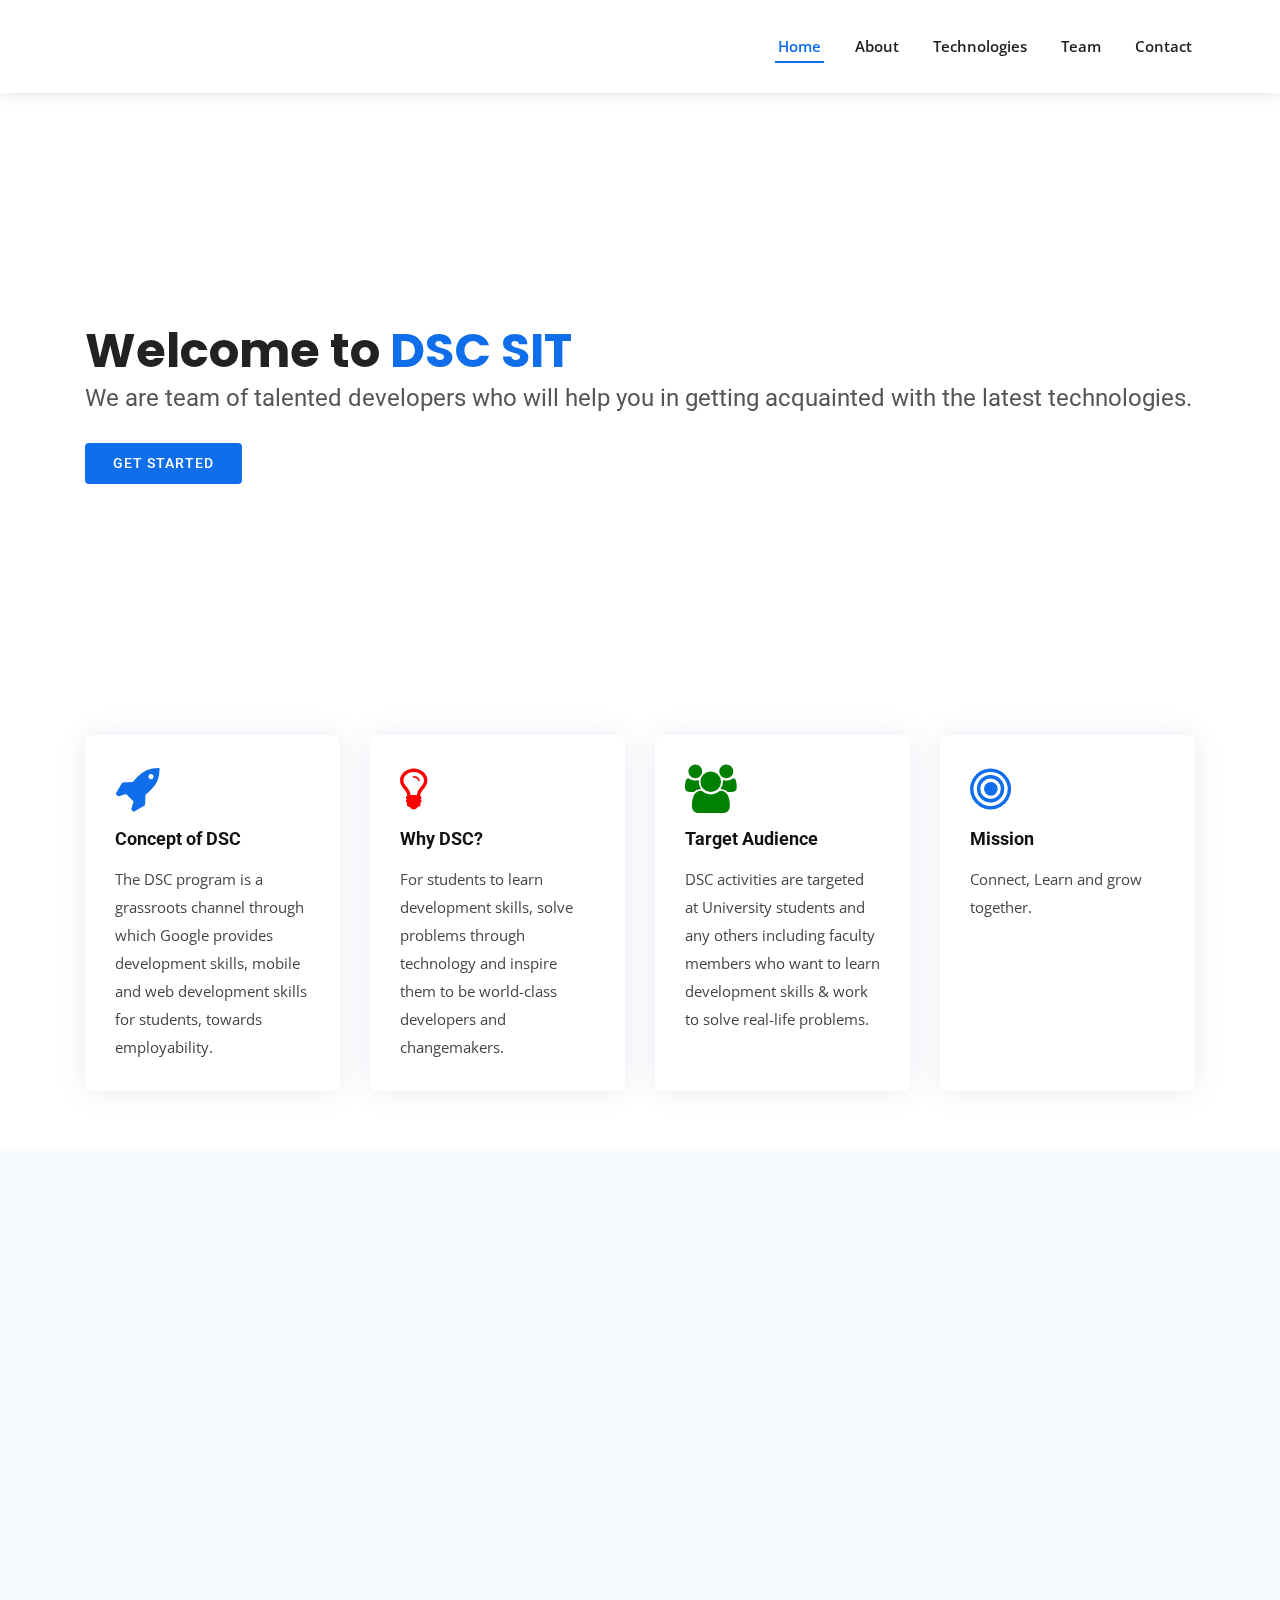
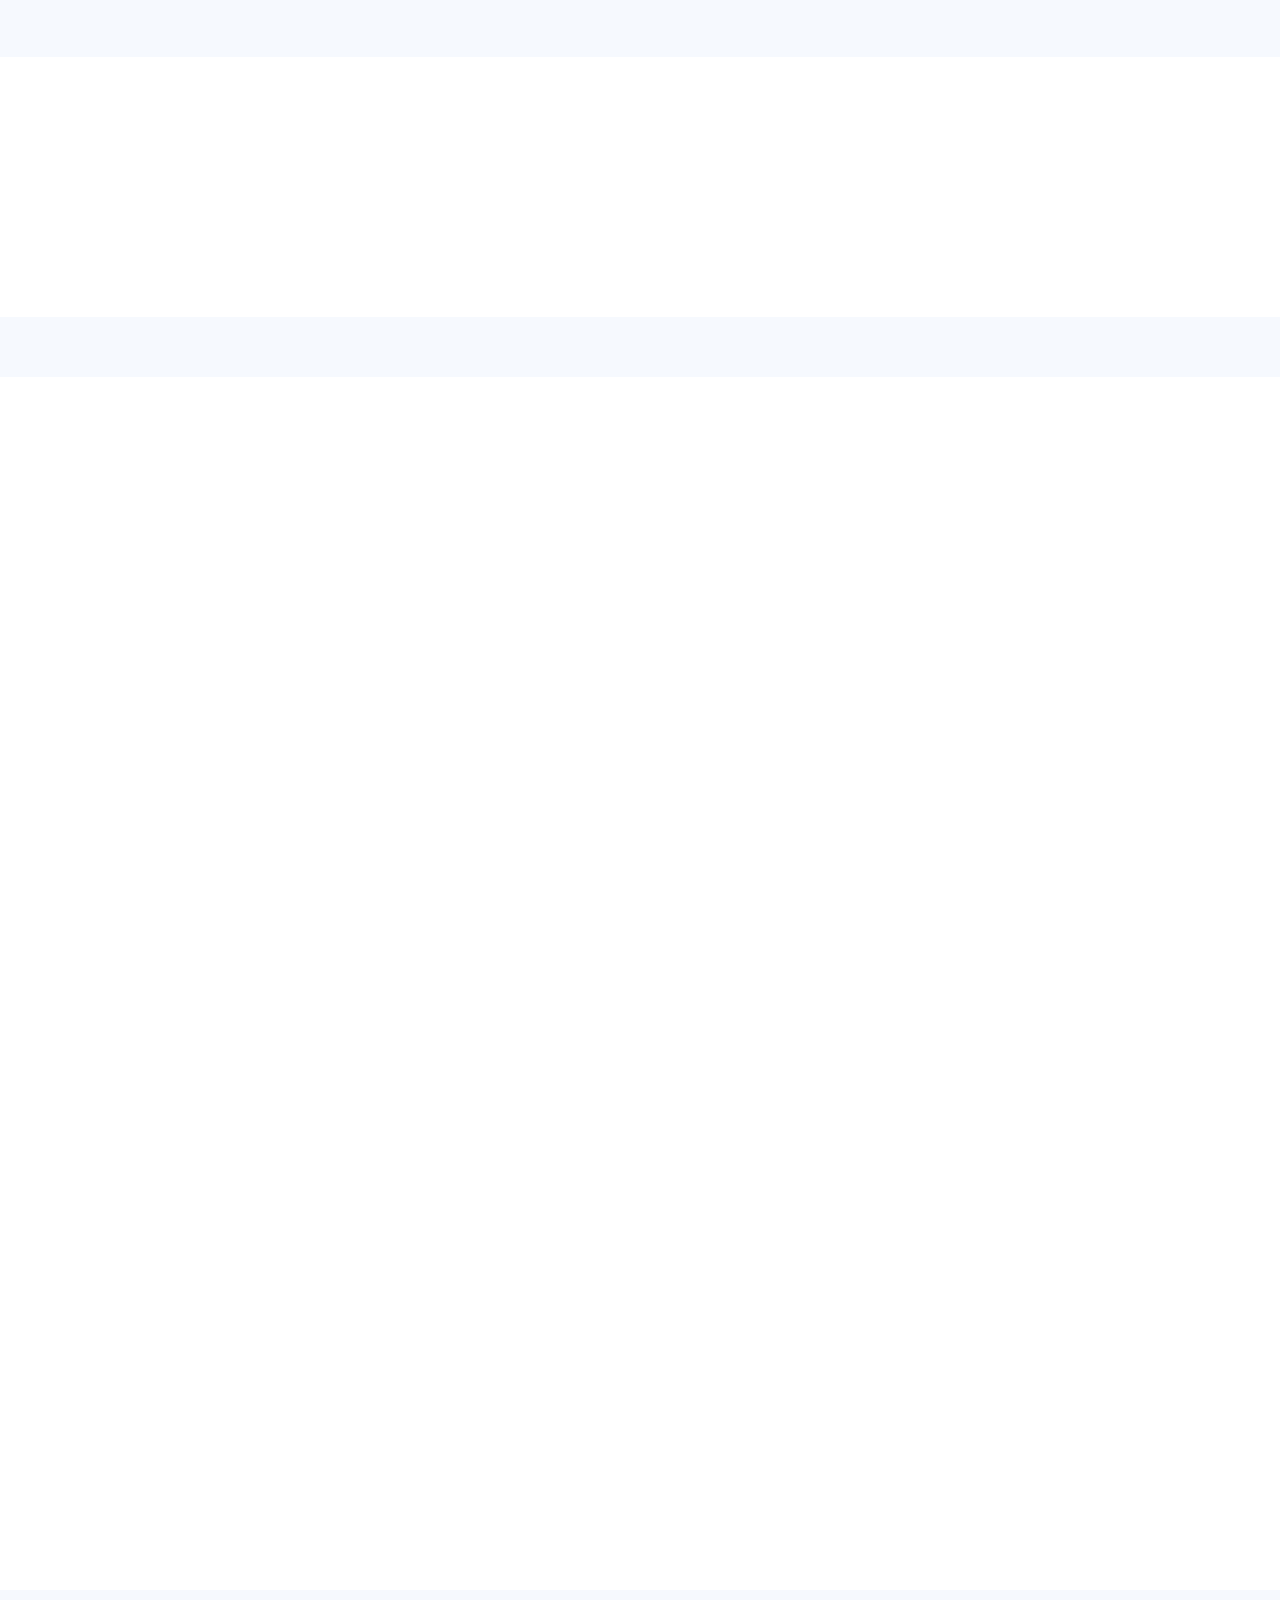
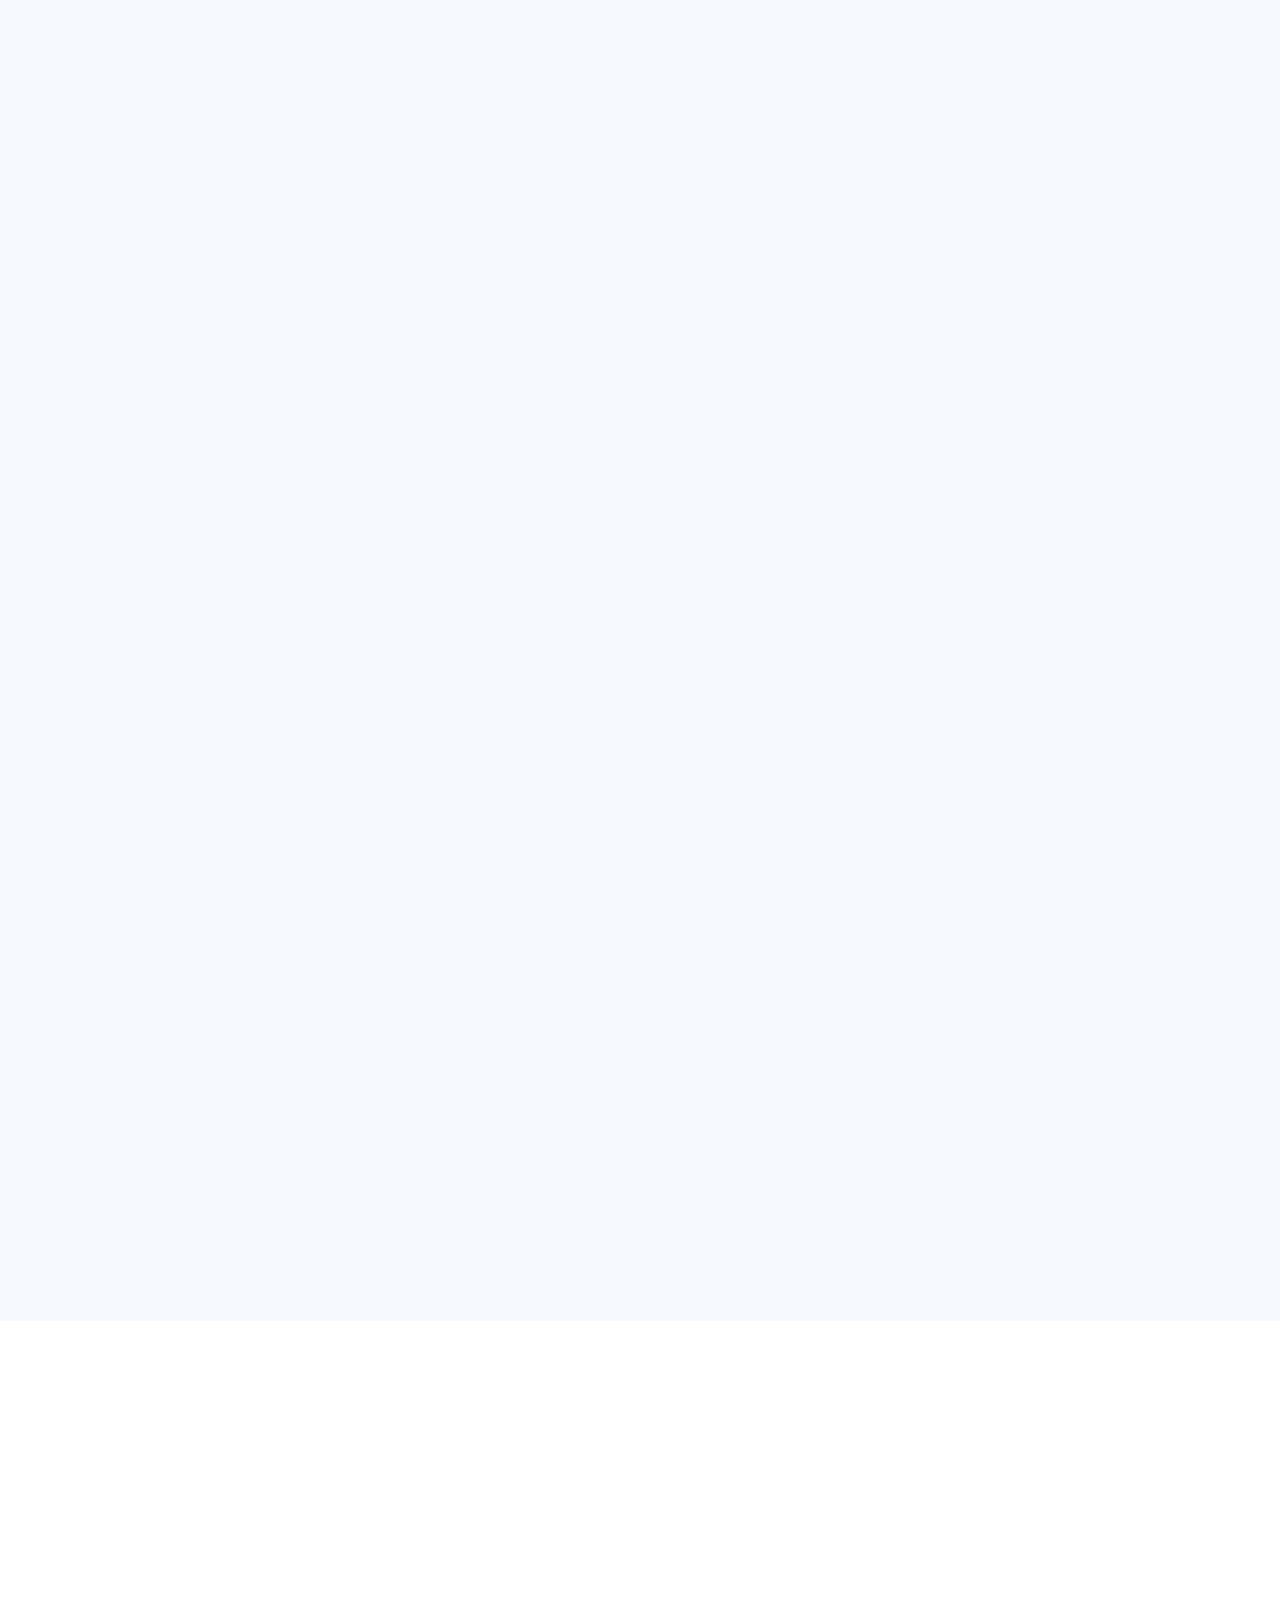
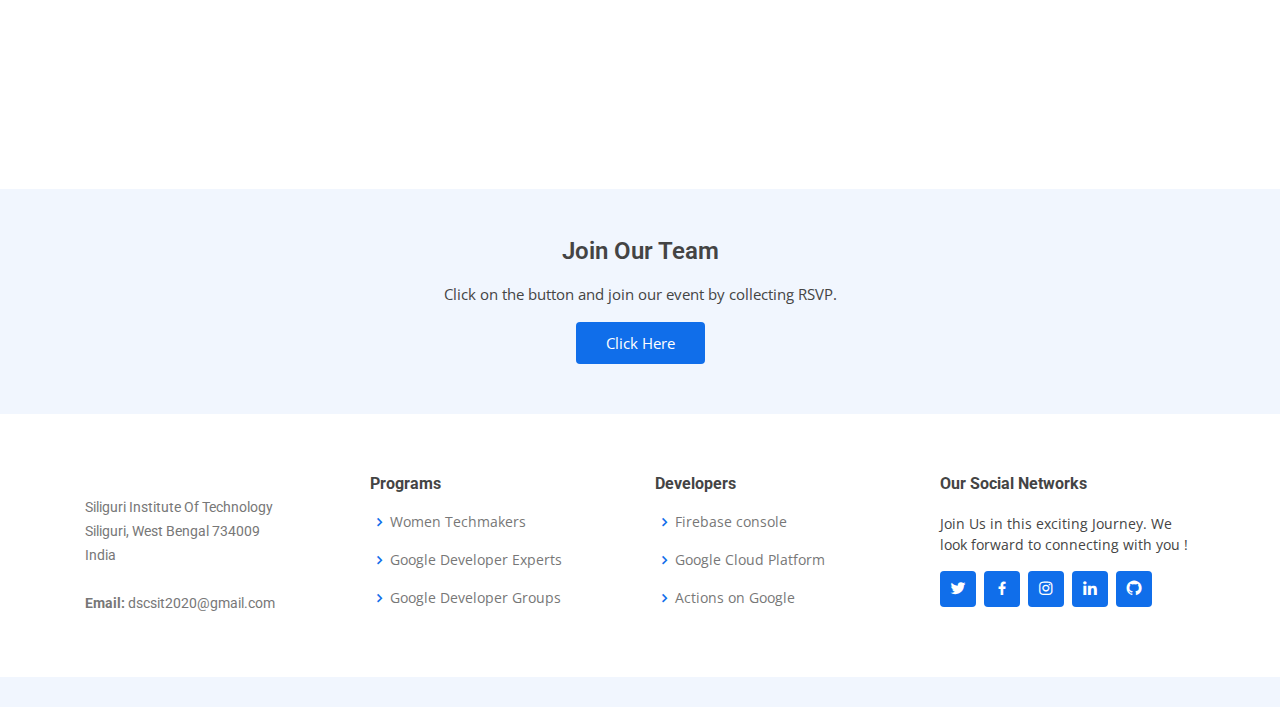
==== commit 25bee977: "Update index.html" ====
--- a/index.html
+++ b/index.html
@@ -52,7 +52,7 @@
         <ul>
           <li class="active"><a href="index.html">Home</a></li>
           <li><a href="#about">About</a></li>
-          <li><a href="#services">Services</a></li>
+          <li><a href="#services">Technologies</a></li>
           <li><a href="#team">Team</a></li>
           <li><a href="#contact">Contact</a></li>
         </ul>
@@ -66,11 +66,11 @@
     <div class="container" data-aos="zoom-out" data-aos-delay="100">
       <h1>Welcome to <span>DSC SIT</span>
       </h1>
-      <h2>We are team of talanted developers that will help you to come across many technology</h2>
+      <h2>We are team of talented developers who will help you in getting acquainted with the latest technologies.</h2>
       <div class="d-flex">
         <a href="#about" class="btn-get-started scrollto">Get Started</a>
-        <a href="https://www.youtube.com/watch?v=jDDaplaOz7Q" class="venobox btn-watch-video" data-vbtype="video"
-          data-autoplay="true"> Watch Video <i class="icofont-play-alt-2"></i></a>
+        <!--<a href="https://www.youtube.com/watch?v=jDDaplaOz7Q" class="venobox btn-watch-video" data-vbtype="video"
+          data-autoplay="true"> Watch Video <i class="icofont-play-alt-2"></i></a>-->
       </div>
     </div>
   </section><!-- End Hero -->
@@ -82,7 +82,7 @@
       <div class="container" data-aos="fade-up">
 
         <div class="row">
-          <div class="col-md-6 col-lg-4 d-flex align-items-stretch mb-5 mb-lg-0">
+          <div class="col-md-6 col-lg-3 d-flex align-items-stretch mb-5 mb-lg-0">
             <div class="icon-box" data-aos="fade-up" data-aos-delay="100">
               <div class="icon"><i class="fa fa-rocket"></i></div>
               <h4 class="title"><a href="">Concept of DSC</a></h4>
@@ -91,7 +91,7 @@
             </div>
           </div>
 
-          <div class="col-md-6 col-lg-4 d-flex align-items-stretch mb-5 mb-lg-0">
+          <div class="col-md-6 col-lg-3 d-flex align-items-stretch mb-5 mb-lg-0">
             <div class="icon-box2" data-aos="fade-up" data-aos-delay="200">
               <div class="icon2"><i class="fa fa-lightbulb-o"></i></div>
               <h4 class="title"><a href="">Why DSC?</a></h4>
@@ -100,7 +100,7 @@
             </div>
           </div>
 
-          <div class="col-md-6 col-lg-4 d-flex align-items-stretch mb-5 mb-lg-0">
+          <div class="col-md-6 col-lg-3 d-flex align-items-stretch mb-5 mb-lg-0">
             <div class="icon-box3" data-aos="fade-up" data-aos-delay="300">
               <div class="icon3"><i class="fa fa-users"></i></div>
               <h4 class="title"><a href="">Target Audience</a></h4>
@@ -109,6 +109,14 @@
             </div>
           </div>
 
+          <div class="col-md-6 col-lg-3 d-flex align-items-stretch mb-5 mb-lg-0">
+            <div class="icon-box" data-aos="fade-up" data-aos-delay="300">
+              <div class="icon"><i class="fa fa-bullseye"></i></div>
+              <h4 class="title"><a href="">Mission</a></h4>
+              <p class="description">Connect, Learn and grow together.</p>
+            </div>
+          </div>
+
         </div>
 
       </div>
@@ -129,7 +137,7 @@
           </div>
           <div class="col-lg-6 pt-4 pt-lg-0 content d-flex flex-column justify-content-center" data-aos="fade-up"
             data-aos-delay="100">
-            <h3>Developer Student Club</h3>
+            <h3>Developer Student Clubs</h3>
             <p class="font-italic">
               Helping students bridge the gap between theory and practice.
             </p>
@@ -162,7 +170,7 @@
           <div class="col-lg-3 col-md-6">
             <div class="count-box">
               <i class="icofont-simple-smile"></i>
-              <span data-toggle="counter-up">112</span>
+              <span data-toggle="counter-up">181</span>
               <p>Happy Members</p>
             </div>
           </div>
@@ -170,7 +178,7 @@
           <div class="col-lg-3 col-md-6 mt-5 mt-md-0">
             <div class="count-box">
               <i class="icofont-document-folder"></i>
-              <span data-toggle="counter-up">1</span>
+              <span data-toggle="counter-up">2</span>
               <p>Projects</p>
             </div>
           </div>
@@ -178,7 +186,7 @@
           <div class="col-lg-3 col-md-6 mt-5 mt-lg-0">
             <div class="count-box">
               <i class="icofont-live-support"></i>
-              <span data-toggle="counter-up">8</span>
+              <span data-toggle="counter-up">4</span>
               <p>Events</p>
             </div>
           </div>
@@ -228,7 +236,7 @@
       <div class="container" data-aos="fade-up">
 
         <div class="section-title">
-          <h2>Services</h2>
+          <h2>Technologies</h2>
           <h3>Check our <span>Technologies</span></h3>
           <p></p>
         </div>
@@ -292,11 +300,10 @@
               
 
     <!-- ======= Testimonials Section ======= -->
+    <!--
     <section id="testimonials" class="testimonials">
       <div class="container" data-aos="zoom-in">
-
         <div class="owl-carousel testimonials-carousel">
-
           <div class="testimonial-item">
             <img src="assets/img/testimonials/testimonials-1.jpg" class="testimonial-img" alt="">
             <h3>Saul Goodman</h3>
@@ -308,7 +315,6 @@
               <i class="bx bxs-quote-alt-right quote-icon-right"></i>
             </p>
           </div>
-
           <div class="testimonial-item">
             <img src="assets/img/testimonials/testimonials-2.jpg" class="testimonial-img" alt="">
             <h3>Sara Wilsson</h3>
@@ -320,7 +326,6 @@
               <i class="bx bxs-quote-alt-right quote-icon-right"></i>
             </p>
           </div>
-
           <div class="testimonial-item">
             <img src="assets/img/testimonials/testimonials-3.jpg" class="testimonial-img" alt="">
             <h3>Jena Karlis</h3>
@@ -332,7 +337,6 @@
               <i class="bx bxs-quote-alt-right quote-icon-right"></i>
             </p>
           </div>
-
           <div class="testimonial-item">
             <img src="assets/img/testimonials/testimonials-4.jpg" class="testimonial-img" alt="">
             <h3>Matt Brandon</h3>
@@ -344,7 +348,6 @@
               <i class="bx bxs-quote-alt-right quote-icon-right"></i>
             </p>
           </div>
-
           <div class="testimonial-item">
             <img src="assets/img/testimonials/testimonials-5.jpg" class="testimonial-img" alt="">
             <h3>John Larson</h3>
@@ -356,13 +359,12 @@
               <i class="bx bxs-quote-alt-right quote-icon-right"></i>
             </p>
           </div>
-
-        </div>
-
+        </div>
       </div>
     </section>
+    -->
     <!-- End Testimonials Section -->
-
+  
 
     <!-- ======= Team Section ======= -->
     <section id="team" class="team section-bg">
@@ -379,10 +381,27 @@
           <div class="col-lg-3 col-md-6 d-flex align-items-stretch" data-aos="fade-up" data-aos-delay="100">
             <div class="member">
               <div class="member-img">
+                <img src="assets/img/team/Laha_Sir.jpeg" class="img-fluid" alt="">
+                <div class="social">
+                  <a href=""><i class="icofont-twitter"></i></a>
+                  <a href=""><i class="bx bxl-github"></i></a>
+                  <a href=""><i class="icofont-linkedin"></i></a>
+                </div>
+              </div>
+              <div class="member-info">
+                <h4>Deb Shekhar Laha</h4>
+                <span>Faculty Advisor</span>
+              </div>
+            </div>
+          </div>
+
+          <div class="col-lg-3 col-md-6 d-flex align-items-stretch" data-aos="fade-up" data-aos-delay="100">
+            <div class="member">
+              <div class="member-img">
                 <img src="assets/img/team/chaitaly.jpeg" class="img-fluid" alt="">
                 <div class="social">
                   <a href="https://twitter.com/chaitaly_kundu?s=09 "><i class="icofont-twitter"></i></a>
-                  <a href="https://github.com/Chaitalykundu"><i class="icofont-github"></i></a>
+                  <a href="https://github.com/Chaitalykundu"><i class="bx bxl-github"></i></a>
                   <a href="https://www.linkedin.com/in/chaitaly-kundu-476968175"><i class="icofont-linkedin"></i></a>
                 </div>
               </div>
@@ -399,7 +418,7 @@
                 <img src="assets/img/team/shiv.jpeg" class="img-fluid" alt="">
                 <div class="social">
                   <a href="https://twitter.com/ShivGopal07?s=08"><i class="icofont-twitter"></i></a>
-                  <a href="https://github.com/shivgopal07"><i class="icofont-github"></i></a>
+                  <a href="https://github.com/shivgopal07"><i class="bx bxl-github"></i></a>
                   <a href="https://www.linkedin.com/in/shiv-gopal-verma-a11165198"><i class="icofont-linkedin"></i></a>
                 </div>
               </div>
@@ -410,13 +429,30 @@
             </div>
           </div>
 
+          <div class="col-lg-3 col-md-6 d-flex align-items-stretch" data-aos="fade-up" data-aos-delay="400">
+            <div class="member">
+              <div class="member-img">
+                <img src="assets/img/team/abhineet.jpg" class="img-fluid" alt="">
+                <div class="social">
+                  <a href="https://twitter.com/Abhineet64"><i class="icofont-twitter"></i></a>
+                  <a href="https://github.com/abhineetmishra64"><i class="bx bxl-github"></i></a>
+                  <a href="https://www.linkedin.com/in/abhineet-mishra-323b6016b"><i class="icofont-linkedin"></i></a>
+                </div>
+              </div>
+              <div class="member-info">
+                <h4>Abhineet Mishra</h4>
+                <span>Web Dev Head</span>
+              </div>
+            </div>
+          </div>
+
           <div class="col-lg-3 col-md-6 d-flex align-items-stretch" data-aos="fade-up" data-aos-delay="300">
             <div class="member">
               <div class="member-img">
                 <img src="assets/img/team/sayani.jpeg" class="img-fluid" alt="">
                 <div class="social">
                   <a href="https://twitter.com/SayaniG371?s=09"><i class="icofont-twitter"></i></a>
-                  <a href="https://github.com/SayaniG371"><i class="icofont-github"></i></a>
+                  <a href="https://github.com/SayaniG371"><i class="bx bxl-github"></i></a>
                   <a href="https://www.linkedin.com/in/sayani-ghosh03"><i class="icofont-linkedin"></i></a>
                 </div>
               </div>
@@ -426,14 +462,14 @@
               </div>
             </div>
           </div>
-
+          
           <div class="col-lg-3 col-md-6 d-flex align-items-stretch" data-aos="fade-up" data-aos-delay="400">
             <div class="member">
               <div class="member-img">
                 <img src="assets/img/team/keshav.jpeg" class="img-fluid" alt="">
                 <div class="social">
                   <a href="https://mobile.twitter.com/KeshavA76099697"><i class="icofont-twitter"></i></a>
-                  <a href="https://github.com/InfamousBolt"><i class="icofont-github"></i></a>
+                  <a href="https://github.com/InfamousBolt"><i class="bx bxl-github"></i></a>
                   <a href="https://www.linkedin.com/in/keshav-agarwal-b39322192"><i class="icofont-linkedin"></i></a>
                 </div>
               </div>
@@ -450,7 +486,7 @@
                 <img src="assets/img/team/nivedita.jpeg" class="img-fluid" alt="">
                 <div class="social">
                   <a href="https://twitter.com/NiveditaPrasa15?s=09"><i class="icofont-twitter"></i></a>
-                  <a href="https://github.com/Nivedita-coder"><i class="icofont-github"></i></a>
+                  <a href="https://github.com/Nivedita-coder"><i class="bx bxl-github"></i></a>
                   <a href="https://www.linkedin.com/in/nivedita-prasad-706719194"><i class="icofont-linkedin"></i></a>
                 </div>
               </div>
@@ -464,16 +500,16 @@
           <div class="col-lg-3 col-md-6 d-flex align-items-stretch" data-aos="fade-up" data-aos-delay="400">
             <div class="member">
               <div class="member-img">
-                <img src="assets/img/team/abhineet.jpg" class="img-fluid" alt="">
-                <div class="social">
-                  <a href="https://twitter.com/Abhineet64"><i class="icofont-twitter"></i></a>
-                  <a href="https://github.com/abhineetmishra64"><i class="icofont-github"></i></a>
-                  <a href="https://www.linkedin.com/in/abhineet-mishra-323b6016b"><i class="icofont-linkedin"></i></a>
-                </div>
-              </div>
-              <div class="member-info">
-                <h4>Abhineet Mishra</h4>
-                <span>Speaker/Volunteer</span>
+                <img src="assets/img/team/barnali.jpeg" class="img-fluid" alt="">
+                <div class="social">
+                  <a href="https://twitter.com/_iambarna_"><i class="icofont-twitter"></i></a>
+                  <a href="https://github.com/barnalibasak"><i class="bx bxl-github"></i></a>
+                  <a href="https://www.linkedin.com/in/barnali-basak-615283194"><i class="icofont-linkedin"></i></a>
+                </div>
+              </div>
+              <div class="member-info">
+                <h4>Barnali Basak</h4>
+                <span>Content Head</span>
               </div>
             </div>
           </div>
@@ -484,13 +520,13 @@
                 <img src="assets/img/team/pratim.jpeg" class="img-fluid" alt="">
                 <div class="social">
                   <a href="https://twitter.com/Dpratim14?s=08"><i class="icofont-twitter"></i></a>
-                  <a href="https://github.com/Pratim14"><i class="icofont-github"></i></a>
+                  <a href="https://github.com/Pratim14"><i class="bx bxl-github"></i></a>
                   <a href="https://www.linkedin.com/in/iam-pratim-das"><i class="icofont-linkedin"></i></a>
                 </div>
               </div>
               <div class="member-info">
                 <h4>Pratim Kumar Das</h4>
-                <span>Speaker/Volunteer</span>
+                <span>Competitive Coder</span>
               </div>
             </div>
           </div>
@@ -501,13 +537,13 @@
                 <img src="assets/img/team/rishab.jpeg" class="img-fluid" alt="">
                 <div class="social">
                   <a href="https://twitter.com/Rishabh60430117?s=08"><i class="icofont-twitter"></i></a>
-                  <a href="https://github.com/rishabhku"><i class="icofont-github"></i></a>
+                  <a href="https://github.com/rishabhku"><i class="bx bxl-github"></i></a>
                   <a href="https://www.linkedin.com/in/rishabh-jha-7b084417a"><i class="icofont-linkedin"></i></a>
                 </div>
               </div>
               <div class="member-info">
                 <h4>Rishab Kumar</h4>
-                <span>Speaker/Volunteer</span>
+                <span>Content Supervisor</span>
               </div>
             </div>
           </div>
@@ -518,13 +554,13 @@
                 <img src="assets/img/team/mainak.jpeg" class="img-fluid" alt="">
                 <div class="social">
                   <a href="https://twitter.com/Mainak35844429?s=09"><i class="icofont-twitter"></i></a>
-                  <a href="https://github.com/Mainak29"><i class="icofont-github"></i></a>
+                  <a href="https://github.com/Mainak29"><i class="bx bxl-github"></i></a>
                   <a href="https://www.linkedin.com/in/mainakdasgupta"><i class="icofont-linkedin"></i></a>
                 </div>
               </div>
               <div class="member-info">
                 <h4>Mainak Dasgupta</h4>
-                <span>Speaker/Volunteer</span>
+                <span>ML with Python</span>
               </div>
             </div>
           </div>
@@ -534,13 +570,13 @@
               <div class="member-img">
                 <img src="assets/img/team/mayank.jpeg" class="img-fluid" alt="">
                 <div class="social">
-                  <a href="https://github.com/mayankraj096"><i class="icofont-github"></i></a>
+                  <a href="https://github.com/mayankraj096"><i class="bx bxl-github"></i></a>
                   <a href="https://www.linkedin.com/in/mayank-raj-2a8303158"><i class="icofont-linkedin"></i></a>
                 </div>
               </div>
               <div class="member-info">
                 <h4>Mayank Raj Murlidhran</h4>
-                <span>Speaker/Volunteer</span>
+                <span>Android Developer</span>
               </div>
             </div>
           </div>
@@ -555,41 +591,7 @@
               </div>
               <div class="member-info">
                 <h4>Arupa Das</h4>
-                <span>Speaker/Volunteer</span>
-              </div>
-            </div>
-          </div>
-
-          <div class="col-lg-3 col-md-6 d-flex align-items-stretch" data-aos="fade-up" data-aos-delay="400">
-            <div class="member">
-              <div class="member-img">
-                <img src="assets/img/team/ishan.jpeg" class="img-fluid" alt="">
-                <div class="social">
-                  <a href="https://mobile.twitter.com/BagchiIshan"><i class="icofont-twitter"></i></a>
-                  <a href="https://github.com/ishanbagchi"><i class="icofont-github"></i></a>
-                  <a href="https://www.linkedin.com/in/ishan-bagchi-8b153a191"><i class="icofont-linkedin"></i></a>
-                </div>
-              </div>
-              <div class="member-info">
-                <h4>Ishan Bagchi</h4>
-                <span>Speaker/Volunteer</span>
-              </div>
-            </div>
-          </div>
-
-          <div class="col-lg-3 col-md-6 d-flex align-items-stretch" data-aos="fade-up" data-aos-delay="400">
-            <div class="member">
-              <div class="member-img">
-                <img src="assets/img/team/barnali.jpeg" class="img-fluid" alt="">
-                <div class="social">
-                  <a href="https://twitter.com/_iambarna_"><i class="icofont-twitter"></i></a>
-                  <a href="https://github.com/barnalibasak"><i class="icofont-github"></i></a>
-                  <a href="https://www.linkedin.com/in/barnali-basak-615283194"><i class="icofont-linkedin"></i></a>
-                </div>
-              </div>
-              <div class="member-info">
-                <h4>Barnali Basak</h4>
-                <span>Speaker/Volnteer</span>
+                <span>Content Handle</span>
               </div>
             </div>
           </div>
@@ -661,7 +663,7 @@
         <div class="section-title">
           <h2>Contact</h2>
           <h3><span>Contact Us</span></h3>
-          <p>Feel free to contact us, if you have ay doubt.</p>
+          <p>Feel free to contact us, if you have any doubt.</p>
         </div>
 
         <div class="row" data-aos="fade-up" data-aos-delay="100">
@@ -677,11 +679,11 @@
             <div class="info-box  mb-4">
               <i class="bx bx-envelope"></i>
               <h3>Email Us</h3>
-              <p>dscsit2020@gmail.com</p>
-            </div>
-          </div>
-
-          <div class="col-lg-12">
+              <a class="d-block" href="mailto:join@businessdrive.in">dscsit2020@gmail.com</a>
+            </div>
+          </div>
+
+          <!-- <div class="col-lg-12">
             <form action="forms/contact.php" method="post" role="form" class="php-email-form">
               <div class="form-row">
                 <div class="col form-group">
@@ -712,7 +714,7 @@
               </div>
               <div class="text-center"><button type="submit">Send Message</button></div>
             </form>
-          </div>
+          </div> -->
 
         </div>
 
@@ -779,9 +781,9 @@
               <a href="https://www.facebook.com/dscsitsiliguri" target="_blank" class="facebook"><i class="bx bxl-facebook"></i></a>
               <a href="https://www.instagram.com/dsc_sit_/" target="_blank" class="instagram"><i class="bx bxl-instagram"></i></a>
               <a href="https://www.linkedin.com/company/dsc-sit2020" target="_blank" class="linkedin"><i class="bx bxl-linkedin"></i></a>
-            </div>
-          </div>
-
+              <a href="https://www.github.com/dscsit2020" target="_blank" class="github"><i class="bx bxl-github"></i></a>
+            </div>
+          </div>
         </div>
       </div>
     </div>
--- a/assets/css/style.css
+++ b/assets/css/style.css
@@ -1731,7 +1731,7 @@
   font-weight: 600;
 }
 
-#footer .footer-newsletter form {
+ /* #footer .footer-newsletter form button {
   margin-top: 30px;
   background: #fff;
   padding: 6px 10px;
@@ -1739,15 +1739,24 @@
   border-radius: 4px;
   box-shadow: 0px 2px 15px rgba(0, 0, 0, 0.06);
   text-align: left;
-}
-
-#footer .footer-newsletter form input[type="email"] {
+} */
+
+ /* #footer .footer-newsletter form button[type="submit"] {
   border: 0;
   padding: 4px 8px;
   width: calc(100% - 100px);
-}
-
-#footer .footer-newsletter form input[type="submit"] {
+} */
+
+#footer .footer-newsletter form button[type="submit"] {
+  background: #106eea;
+  border: 0;
+  padding: 10px 30px;
+  color: #fff;
+  transition: 0.4s;
+  border-radius: 4px;
+}
+
+ /* #footer .footer-newsletter form button[type="submit"] { 
   position: absolute;
   top: 0;
   right: 0;
@@ -1760,10 +1769,10 @@
   color: #fff;
   transition: 0.3s;
   border-radius: 0 4px 4px 0;
-  box-shadow: 0px 2px 15px rgba(0, 0, 0, 0.1);
-}
-
-#footer .footer-newsletter form input[type="submit"]:hover {
+  box-shadow: 0px 2px 15px rgba(0, 0, 0, 0.1); 
+} */
+
+#footer .footer-newsletter form button[type="submit"]:hover {
   background: #0d58ba;
 }
 
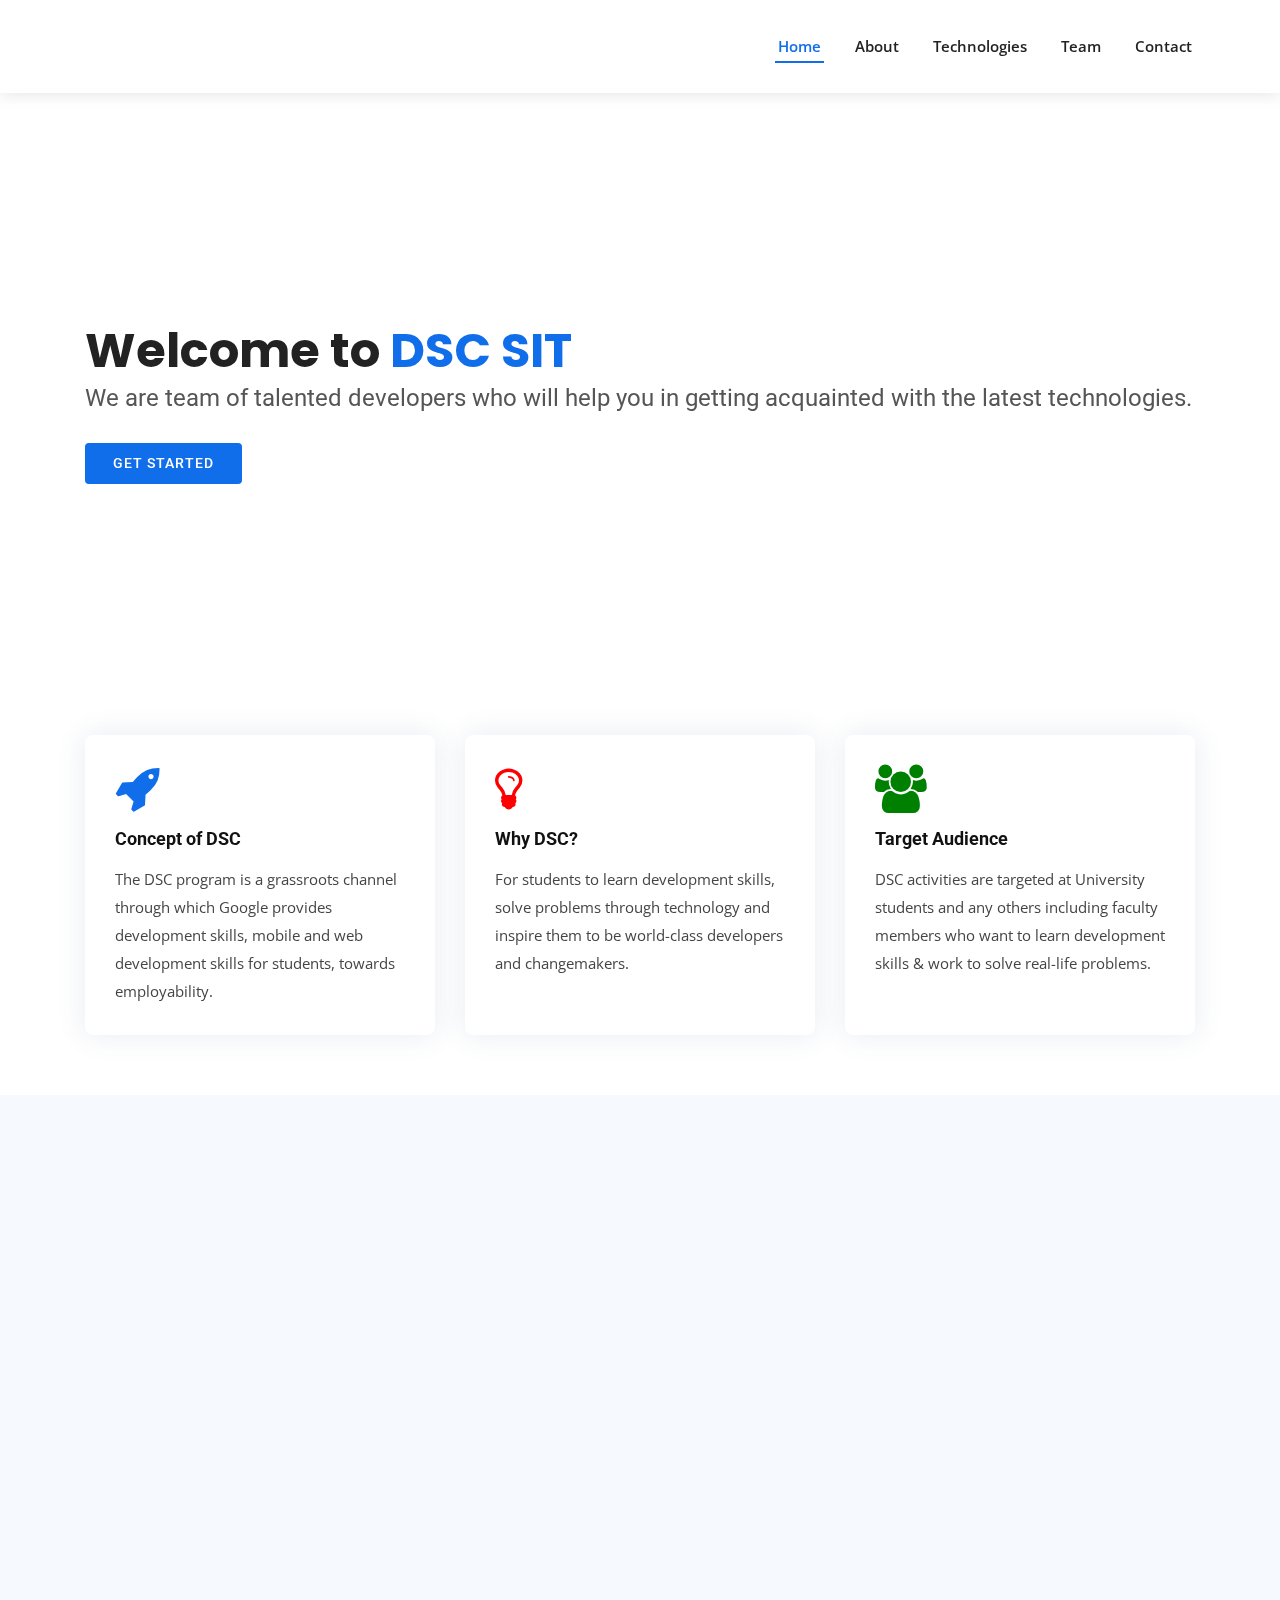
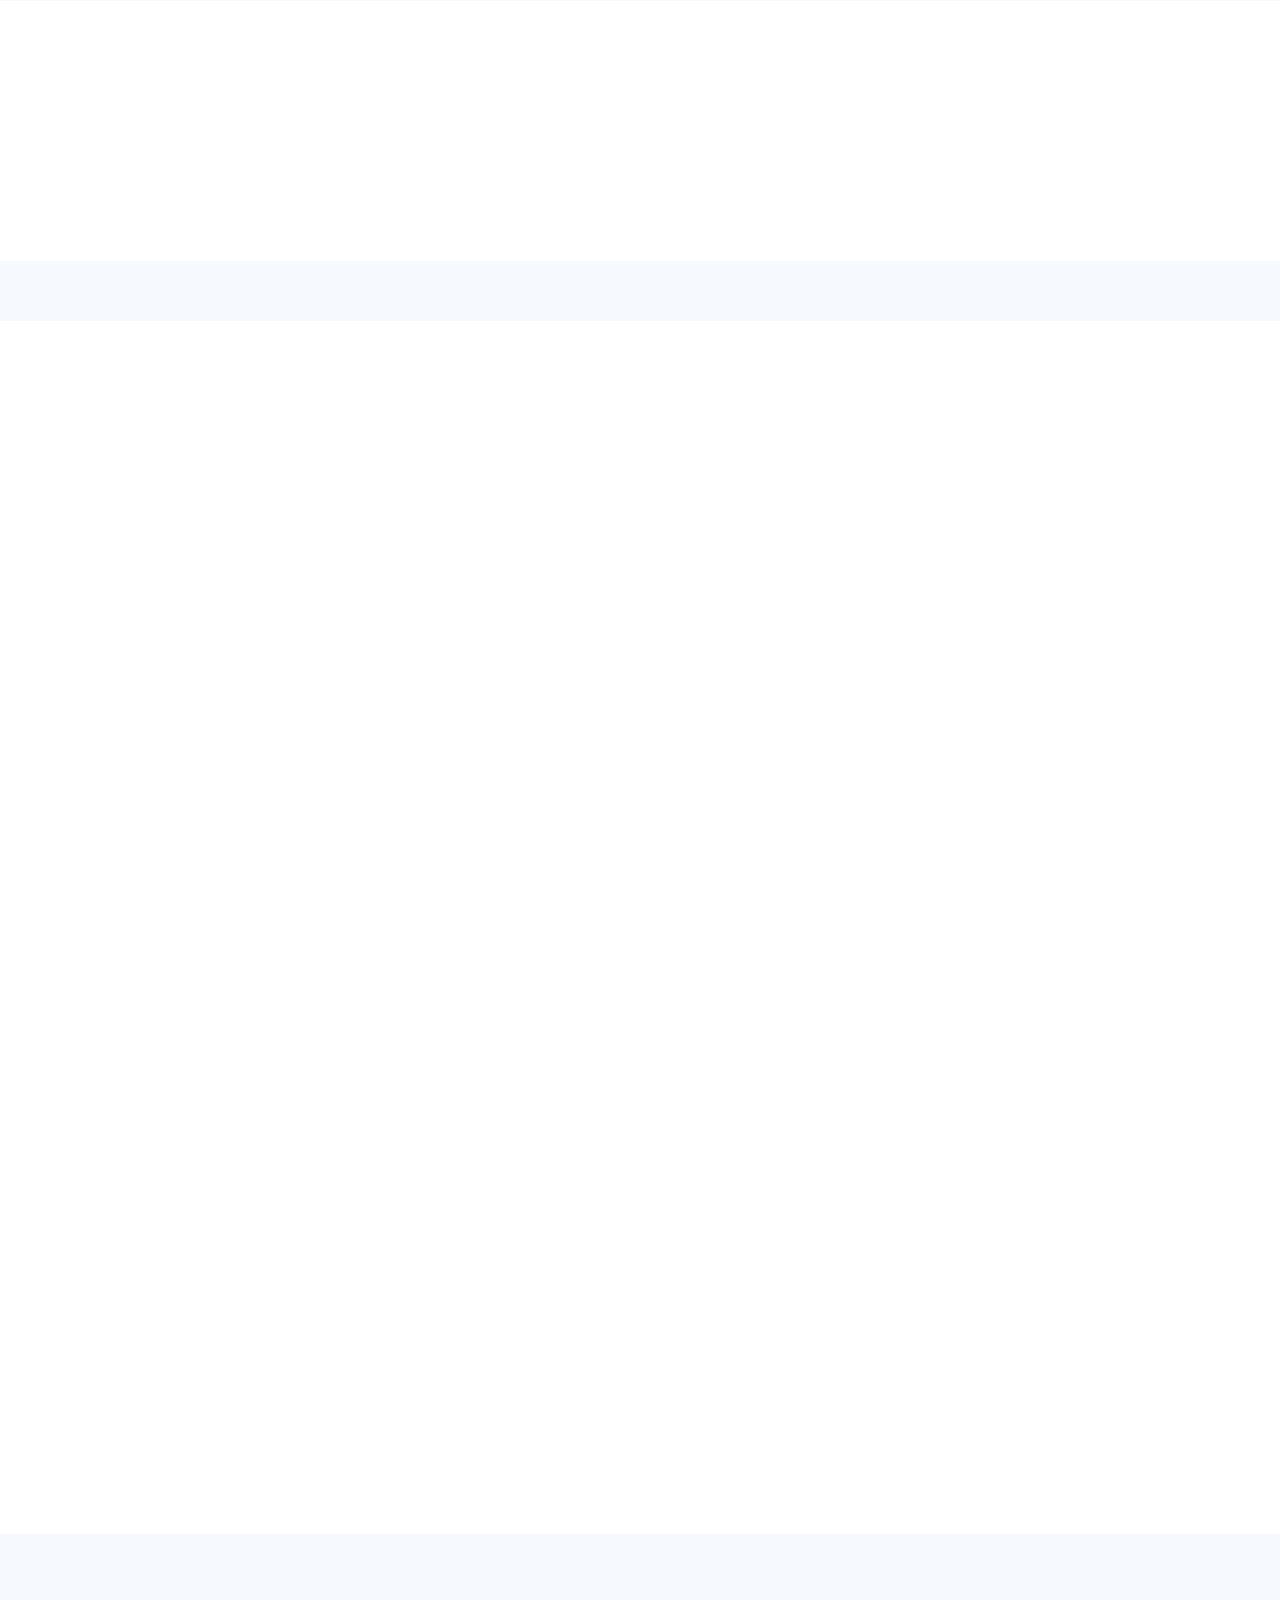
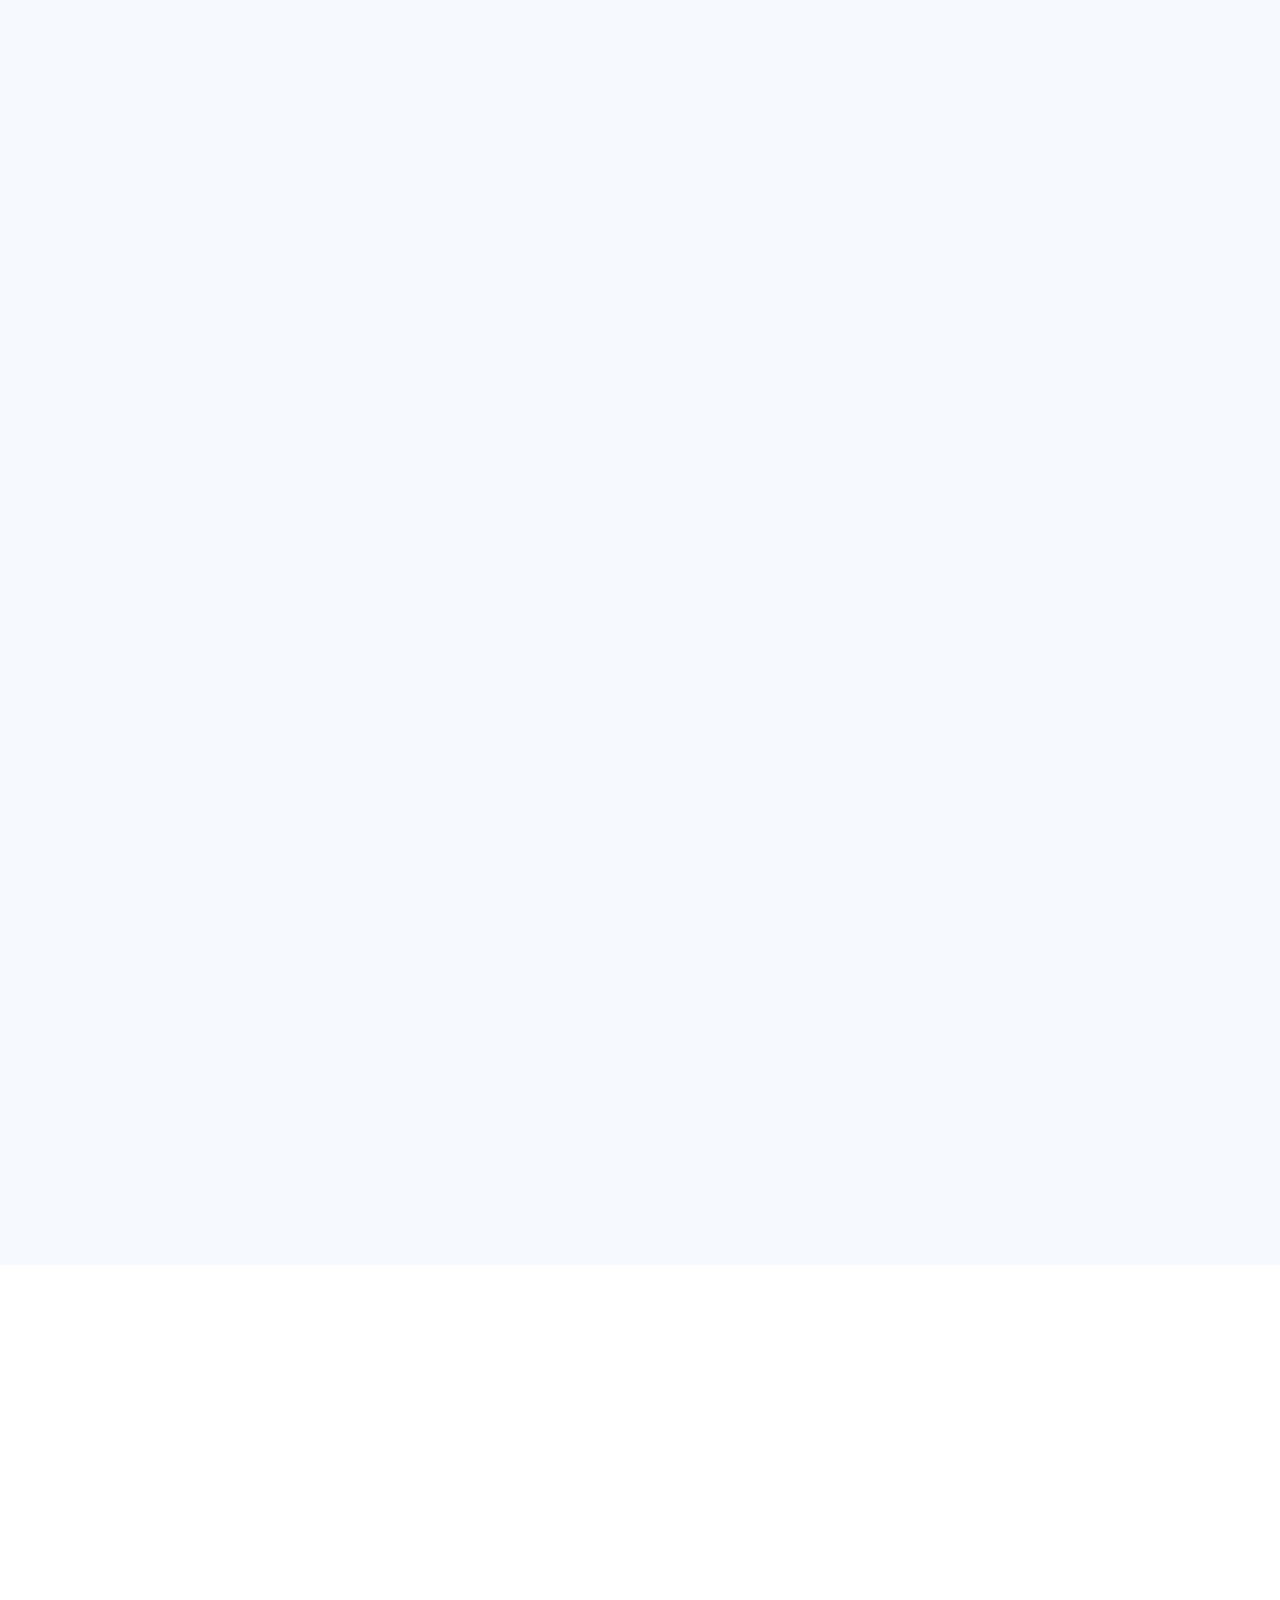
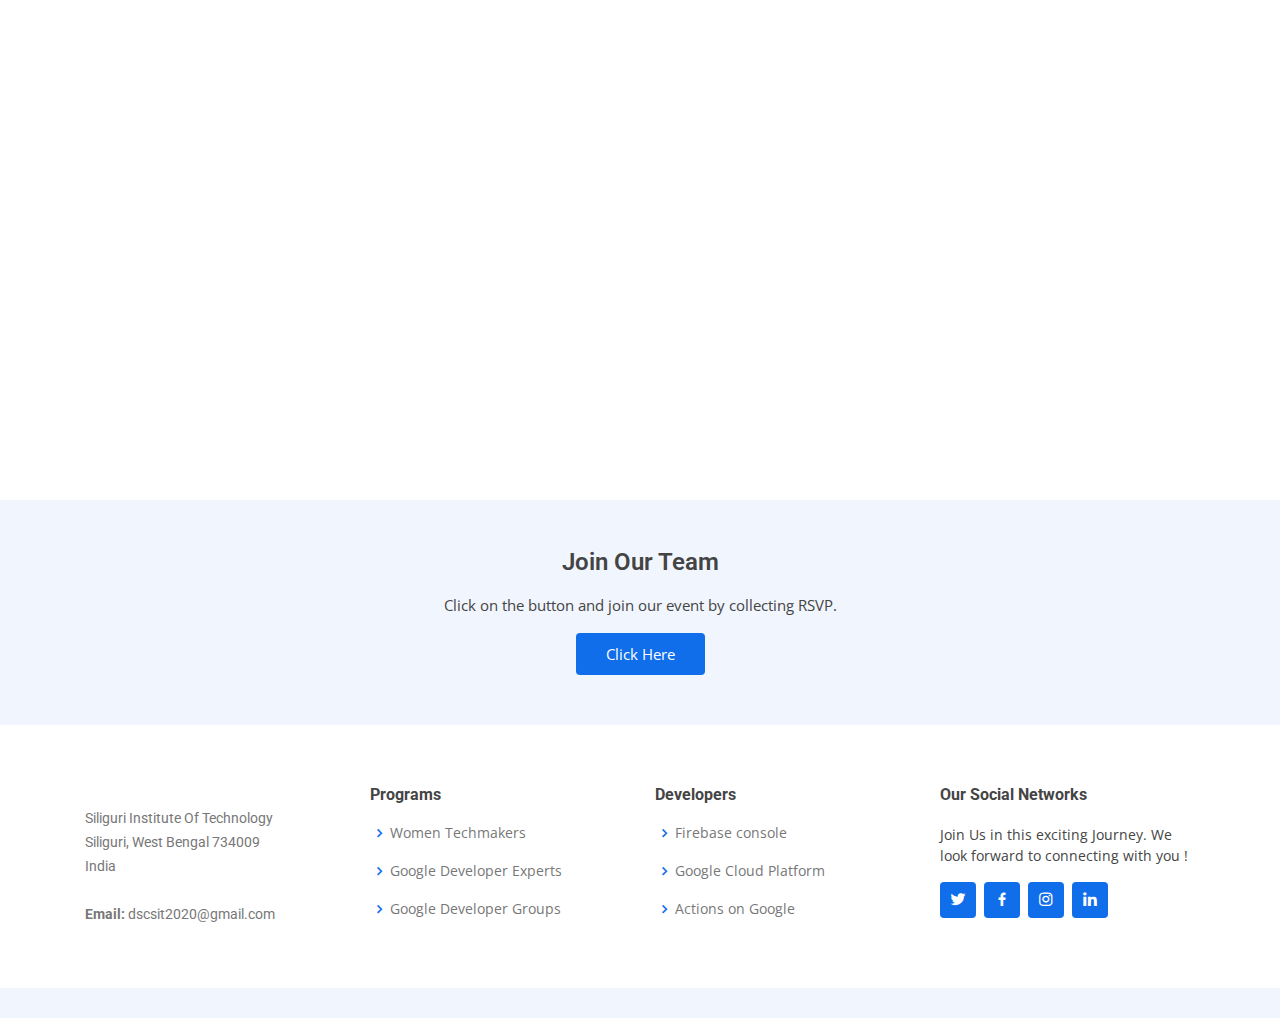
==== commit 8485dac3: "Updated index.html" ====
--- a/index.html
+++ b/index.html
@@ -82,7 +82,7 @@
       <div class="container" data-aos="fade-up">
 
         <div class="row">
-          <div class="col-md-6 col-lg-3 d-flex align-items-stretch mb-5 mb-lg-0">
+          <div class="col-md-6 col-lg-4 d-flex align-items-stretch mb-5 mb-lg-0">
             <div class="icon-box" data-aos="fade-up" data-aos-delay="100">
               <div class="icon"><i class="fa fa-rocket"></i></div>
               <h4 class="title"><a href="">Concept of DSC</a></h4>
@@ -91,7 +91,7 @@
             </div>
           </div>
 
-          <div class="col-md-6 col-lg-3 d-flex align-items-stretch mb-5 mb-lg-0">
+          <div class="col-md-6 col-lg-4 d-flex align-items-stretch mb-5 mb-lg-0">
             <div class="icon-box2" data-aos="fade-up" data-aos-delay="200">
               <div class="icon2"><i class="fa fa-lightbulb-o"></i></div>
               <h4 class="title"><a href="">Why DSC?</a></h4>
@@ -100,20 +100,12 @@
             </div>
           </div>
 
-          <div class="col-md-6 col-lg-3 d-flex align-items-stretch mb-5 mb-lg-0">
+          <div class="col-md-6 col-lg-4 d-flex align-items-stretch mb-5 mb-lg-0">
             <div class="icon-box3" data-aos="fade-up" data-aos-delay="300">
               <div class="icon3"><i class="fa fa-users"></i></div>
               <h4 class="title"><a href="">Target Audience</a></h4>
               <p class="description">DSC activities are targeted at University students and any others including faculty
                 members who want to learn development skills & work to solve real-life problems.</p>
-            </div>
-          </div>
-
-          <div class="col-md-6 col-lg-3 d-flex align-items-stretch mb-5 mb-lg-0">
-            <div class="icon-box" data-aos="fade-up" data-aos-delay="300">
-              <div class="icon"><i class="fa fa-bullseye"></i></div>
-              <h4 class="title"><a href="">Mission</a></h4>
-              <p class="description">Connect, Learn and grow together.</p>
             </div>
           </div>
 
@@ -170,7 +162,7 @@
           <div class="col-lg-3 col-md-6">
             <div class="count-box">
               <i class="icofont-simple-smile"></i>
-              <span data-toggle="counter-up">181</span>
+              <span data-toggle="counter-up">112</span>
               <p>Happy Members</p>
             </div>
           </div>
@@ -303,7 +295,9 @@
     <!--
     <section id="testimonials" class="testimonials">
       <div class="container" data-aos="zoom-in">
+
         <div class="owl-carousel testimonials-carousel">
+
           <div class="testimonial-item">
             <img src="assets/img/testimonials/testimonials-1.jpg" class="testimonial-img" alt="">
             <h3>Saul Goodman</h3>
@@ -315,6 +309,7 @@
               <i class="bx bxs-quote-alt-right quote-icon-right"></i>
             </p>
           </div>
+
           <div class="testimonial-item">
             <img src="assets/img/testimonials/testimonials-2.jpg" class="testimonial-img" alt="">
             <h3>Sara Wilsson</h3>
@@ -326,6 +321,7 @@
               <i class="bx bxs-quote-alt-right quote-icon-right"></i>
             </p>
           </div>
+
           <div class="testimonial-item">
             <img src="assets/img/testimonials/testimonials-3.jpg" class="testimonial-img" alt="">
             <h3>Jena Karlis</h3>
@@ -337,6 +333,7 @@
               <i class="bx bxs-quote-alt-right quote-icon-right"></i>
             </p>
           </div>
+
           <div class="testimonial-item">
             <img src="assets/img/testimonials/testimonials-4.jpg" class="testimonial-img" alt="">
             <h3>Matt Brandon</h3>
@@ -348,6 +345,7 @@
               <i class="bx bxs-quote-alt-right quote-icon-right"></i>
             </p>
           </div>
+
           <div class="testimonial-item">
             <img src="assets/img/testimonials/testimonials-5.jpg" class="testimonial-img" alt="">
             <h3>John Larson</h3>
@@ -359,7 +357,9 @@
               <i class="bx bxs-quote-alt-right quote-icon-right"></i>
             </p>
           </div>
-        </div>
+
+        </div>
+
       </div>
     </section>
     -->
@@ -383,9 +383,9 @@
               <div class="member-img">
                 <img src="assets/img/team/Laha_Sir.jpeg" class="img-fluid" alt="">
                 <div class="social">
-                  <a href=""><i class="icofont-twitter"></i></a>
-                  <a href=""><i class="bx bxl-github"></i></a>
-                  <a href=""><i class="icofont-linkedin"></i></a>
+                  <a href="https://mobile.twitter.com/ShekharLaha"><i class="icofont-twitter"></i></a>
+                  <a href="https://github.com/debshekharlaha"><i class="icofont-github"></i></a>
+                  <a href="https://www.linkedin.com/in/debshekharlaha"><i class="icofont-linkedin"></i></a>
                 </div>
               </div>
               <div class="member-info">
@@ -401,7 +401,7 @@
                 <img src="assets/img/team/chaitaly.jpeg" class="img-fluid" alt="">
                 <div class="social">
                   <a href="https://twitter.com/chaitaly_kundu?s=09 "><i class="icofont-twitter"></i></a>
-                  <a href="https://github.com/Chaitalykundu"><i class="bx bxl-github"></i></a>
+                  <a href="https://github.com/Chaitalykundu"><i class="icofont-github"></i></a>
                   <a href="https://www.linkedin.com/in/chaitaly-kundu-476968175"><i class="icofont-linkedin"></i></a>
                 </div>
               </div>
@@ -418,7 +418,7 @@
                 <img src="assets/img/team/shiv.jpeg" class="img-fluid" alt="">
                 <div class="social">
                   <a href="https://twitter.com/ShivGopal07?s=08"><i class="icofont-twitter"></i></a>
-                  <a href="https://github.com/shivgopal07"><i class="bx bxl-github"></i></a>
+                  <a href="https://github.com/shivgopal07"><i class="icofont-github"></i></a>
                   <a href="https://www.linkedin.com/in/shiv-gopal-verma-a11165198"><i class="icofont-linkedin"></i></a>
                 </div>
               </div>
@@ -435,7 +435,7 @@
                 <img src="assets/img/team/abhineet.jpg" class="img-fluid" alt="">
                 <div class="social">
                   <a href="https://twitter.com/Abhineet64"><i class="icofont-twitter"></i></a>
-                  <a href="https://github.com/abhineetmishra64"><i class="bx bxl-github"></i></a>
+                  <a href="https://github.com/abhineetmishra64"><i class="icofont-github"></i></a>
                   <a href="https://www.linkedin.com/in/abhineet-mishra-323b6016b"><i class="icofont-linkedin"></i></a>
                 </div>
               </div>
@@ -452,7 +452,7 @@
                 <img src="assets/img/team/sayani.jpeg" class="img-fluid" alt="">
                 <div class="social">
                   <a href="https://twitter.com/SayaniG371?s=09"><i class="icofont-twitter"></i></a>
-                  <a href="https://github.com/SayaniG371"><i class="bx bxl-github"></i></a>
+                  <a href="https://github.com/SayaniG371"><i class="icofont-github"></i></a>
                   <a href="https://www.linkedin.com/in/sayani-ghosh03"><i class="icofont-linkedin"></i></a>
                 </div>
               </div>
@@ -469,7 +469,7 @@
                 <img src="assets/img/team/keshav.jpeg" class="img-fluid" alt="">
                 <div class="social">
                   <a href="https://mobile.twitter.com/KeshavA76099697"><i class="icofont-twitter"></i></a>
-                  <a href="https://github.com/InfamousBolt"><i class="bx bxl-github"></i></a>
+                  <a href="https://github.com/InfamousBolt"><i class="icofont-github"></i></a>
                   <a href="https://www.linkedin.com/in/keshav-agarwal-b39322192"><i class="icofont-linkedin"></i></a>
                 </div>
               </div>
@@ -486,7 +486,7 @@
                 <img src="assets/img/team/nivedita.jpeg" class="img-fluid" alt="">
                 <div class="social">
                   <a href="https://twitter.com/NiveditaPrasa15?s=09"><i class="icofont-twitter"></i></a>
-                  <a href="https://github.com/Nivedita-coder"><i class="bx bxl-github"></i></a>
+                  <a href="https://github.com/Nivedita-coder"><i class="icofont-github"></i></a>
                   <a href="https://www.linkedin.com/in/nivedita-prasad-706719194"><i class="icofont-linkedin"></i></a>
                 </div>
               </div>
@@ -503,7 +503,7 @@
                 <img src="assets/img/team/barnali.jpeg" class="img-fluid" alt="">
                 <div class="social">
                   <a href="https://twitter.com/_iambarna_"><i class="icofont-twitter"></i></a>
-                  <a href="https://github.com/barnalibasak"><i class="bx bxl-github"></i></a>
+                  <a href="https://github.com/barnalibasak"><i class="icofont-github"></i></a>
                   <a href="https://www.linkedin.com/in/barnali-basak-615283194"><i class="icofont-linkedin"></i></a>
                 </div>
               </div>
@@ -520,13 +520,13 @@
                 <img src="assets/img/team/pratim.jpeg" class="img-fluid" alt="">
                 <div class="social">
                   <a href="https://twitter.com/Dpratim14?s=08"><i class="icofont-twitter"></i></a>
-                  <a href="https://github.com/Pratim14"><i class="bx bxl-github"></i></a>
+                  <a href="https://github.com/Pratim14"><i class="icofont-github"></i></a>
                   <a href="https://www.linkedin.com/in/iam-pratim-das"><i class="icofont-linkedin"></i></a>
                 </div>
               </div>
               <div class="member-info">
                 <h4>Pratim Kumar Das</h4>
-                <span>Competitive Coder</span>
+                <span>Speaker/Volunteer</span>
               </div>
             </div>
           </div>
@@ -537,13 +537,13 @@
                 <img src="assets/img/team/rishab.jpeg" class="img-fluid" alt="">
                 <div class="social">
                   <a href="https://twitter.com/Rishabh60430117?s=08"><i class="icofont-twitter"></i></a>
-                  <a href="https://github.com/rishabhku"><i class="bx bxl-github"></i></a>
+                  <a href="https://github.com/rishabhku"><i class="icofont-github"></i></a>
                   <a href="https://www.linkedin.com/in/rishabh-jha-7b084417a"><i class="icofont-linkedin"></i></a>
                 </div>
               </div>
               <div class="member-info">
                 <h4>Rishab Kumar</h4>
-                <span>Content Supervisor</span>
+                <span>Speaker/Volunteer</span>
               </div>
             </div>
           </div>
@@ -554,13 +554,13 @@
                 <img src="assets/img/team/mainak.jpeg" class="img-fluid" alt="">
                 <div class="social">
                   <a href="https://twitter.com/Mainak35844429?s=09"><i class="icofont-twitter"></i></a>
-                  <a href="https://github.com/Mainak29"><i class="bx bxl-github"></i></a>
+                  <a href="https://github.com/Mainak29"><i class="icofont-github"></i></a>
                   <a href="https://www.linkedin.com/in/mainakdasgupta"><i class="icofont-linkedin"></i></a>
                 </div>
               </div>
               <div class="member-info">
                 <h4>Mainak Dasgupta</h4>
-                <span>ML with Python</span>
+                <span>Speaker/Volunteer</span>
               </div>
             </div>
           </div>
@@ -570,13 +570,13 @@
               <div class="member-img">
                 <img src="assets/img/team/mayank.jpeg" class="img-fluid" alt="">
                 <div class="social">
-                  <a href="https://github.com/mayankraj096"><i class="bx bxl-github"></i></a>
+                  <a href="https://github.com/mayankraj096"><i class="icofont-github"></i></a>
                   <a href="https://www.linkedin.com/in/mayank-raj-2a8303158"><i class="icofont-linkedin"></i></a>
                 </div>
               </div>
               <div class="member-info">
                 <h4>Mayank Raj Murlidhran</h4>
-                <span>Android Developer</span>
+                <span>Speaker/Volunteer</span>
               </div>
             </div>
           </div>
@@ -591,7 +591,7 @@
               </div>
               <div class="member-info">
                 <h4>Arupa Das</h4>
-                <span>Content Handle</span>
+                <span>Speaker/Volunteer</span>
               </div>
             </div>
           </div>
@@ -679,11 +679,11 @@
             <div class="info-box  mb-4">
               <i class="bx bx-envelope"></i>
               <h3>Email Us</h3>
-              <a class="d-block" href="mailto:join@businessdrive.in">dscsit2020@gmail.com</a>
-            </div>
-          </div>
-
-          <!-- <div class="col-lg-12">
+              <p>dscsit2020@gmail.com</p>
+            </div>
+          </div>
+
+          <div class="col-lg-12">
             <form action="forms/contact.php" method="post" role="form" class="php-email-form">
               <div class="form-row">
                 <div class="col form-group">
@@ -714,7 +714,7 @@
               </div>
               <div class="text-center"><button type="submit">Send Message</button></div>
             </form>
-          </div> -->
+          </div>
 
         </div>
 
@@ -781,9 +781,9 @@
               <a href="https://www.facebook.com/dscsitsiliguri" target="_blank" class="facebook"><i class="bx bxl-facebook"></i></a>
               <a href="https://www.instagram.com/dsc_sit_/" target="_blank" class="instagram"><i class="bx bxl-instagram"></i></a>
               <a href="https://www.linkedin.com/company/dsc-sit2020" target="_blank" class="linkedin"><i class="bx bxl-linkedin"></i></a>
-              <a href="https://www.github.com/dscsit2020" target="_blank" class="github"><i class="bx bxl-github"></i></a>
-            </div>
-          </div>
+            </div>
+          </div>
+
         </div>
       </div>
     </div>
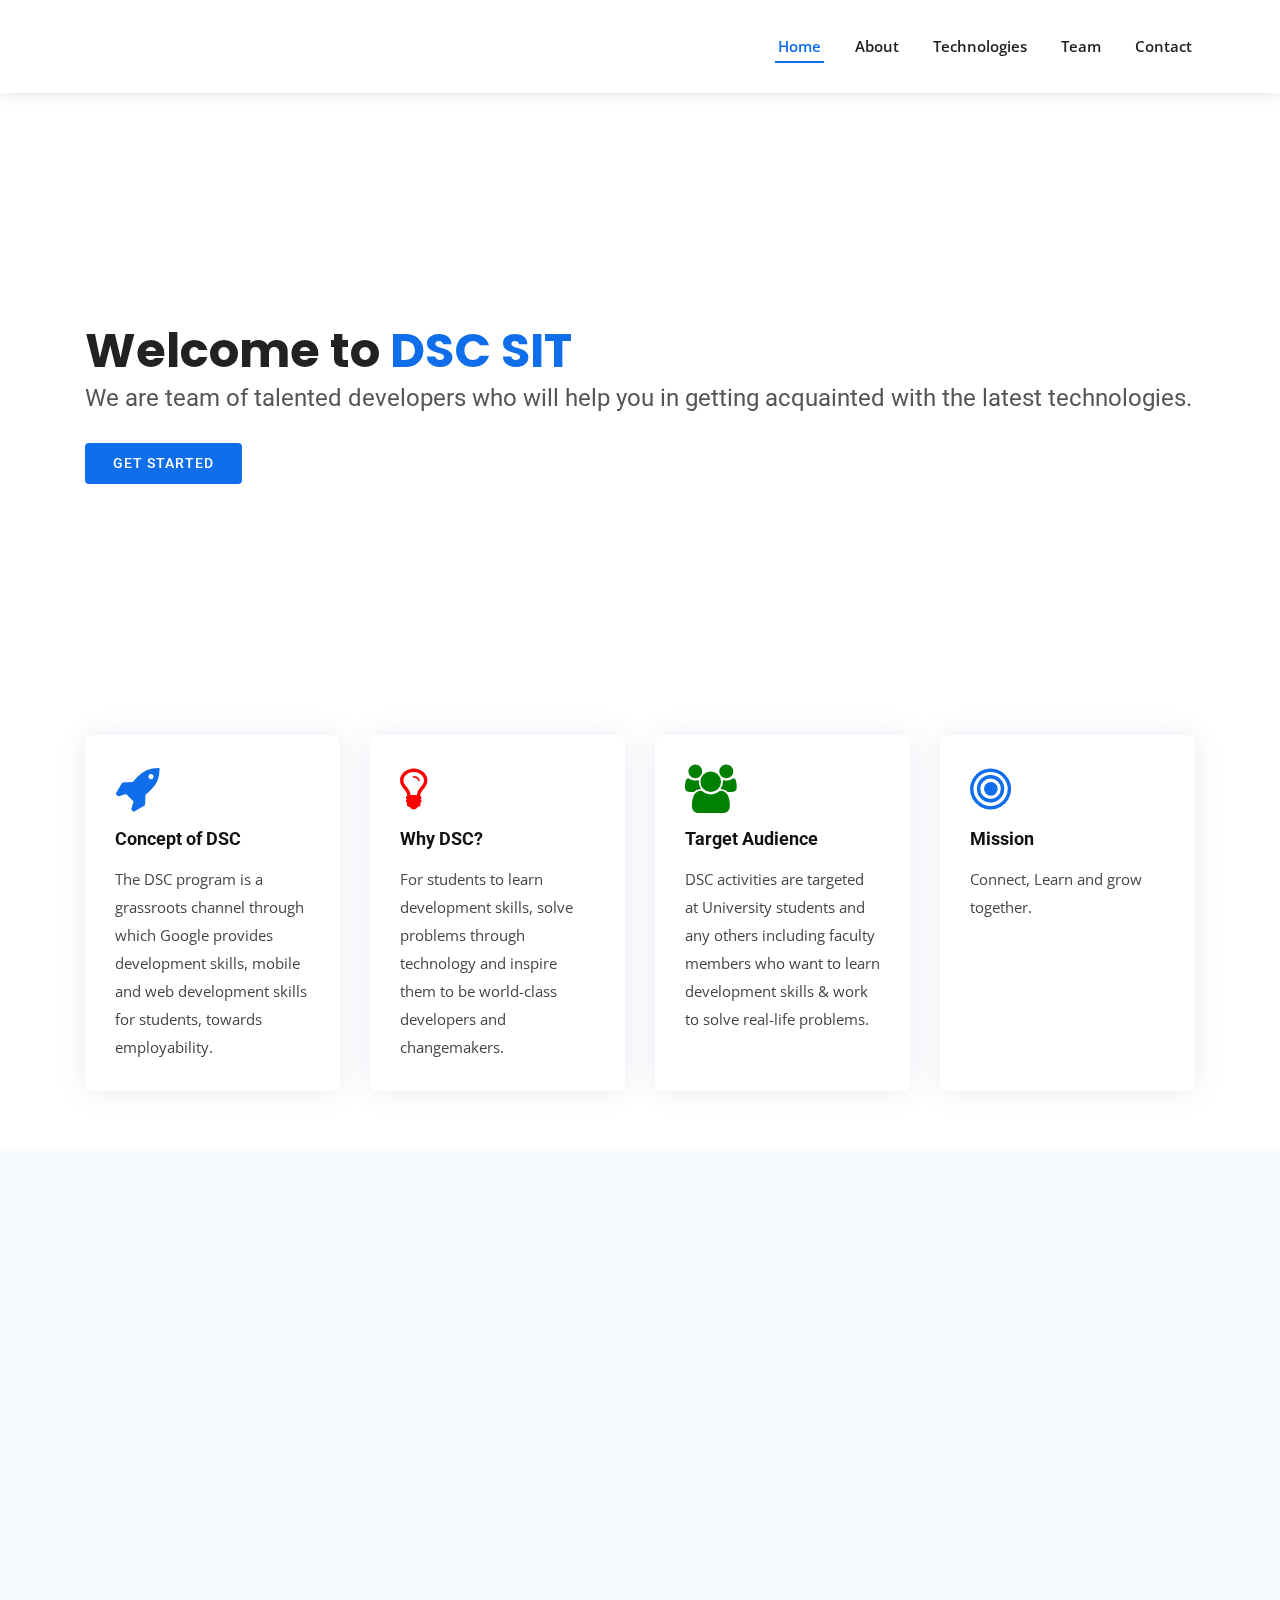
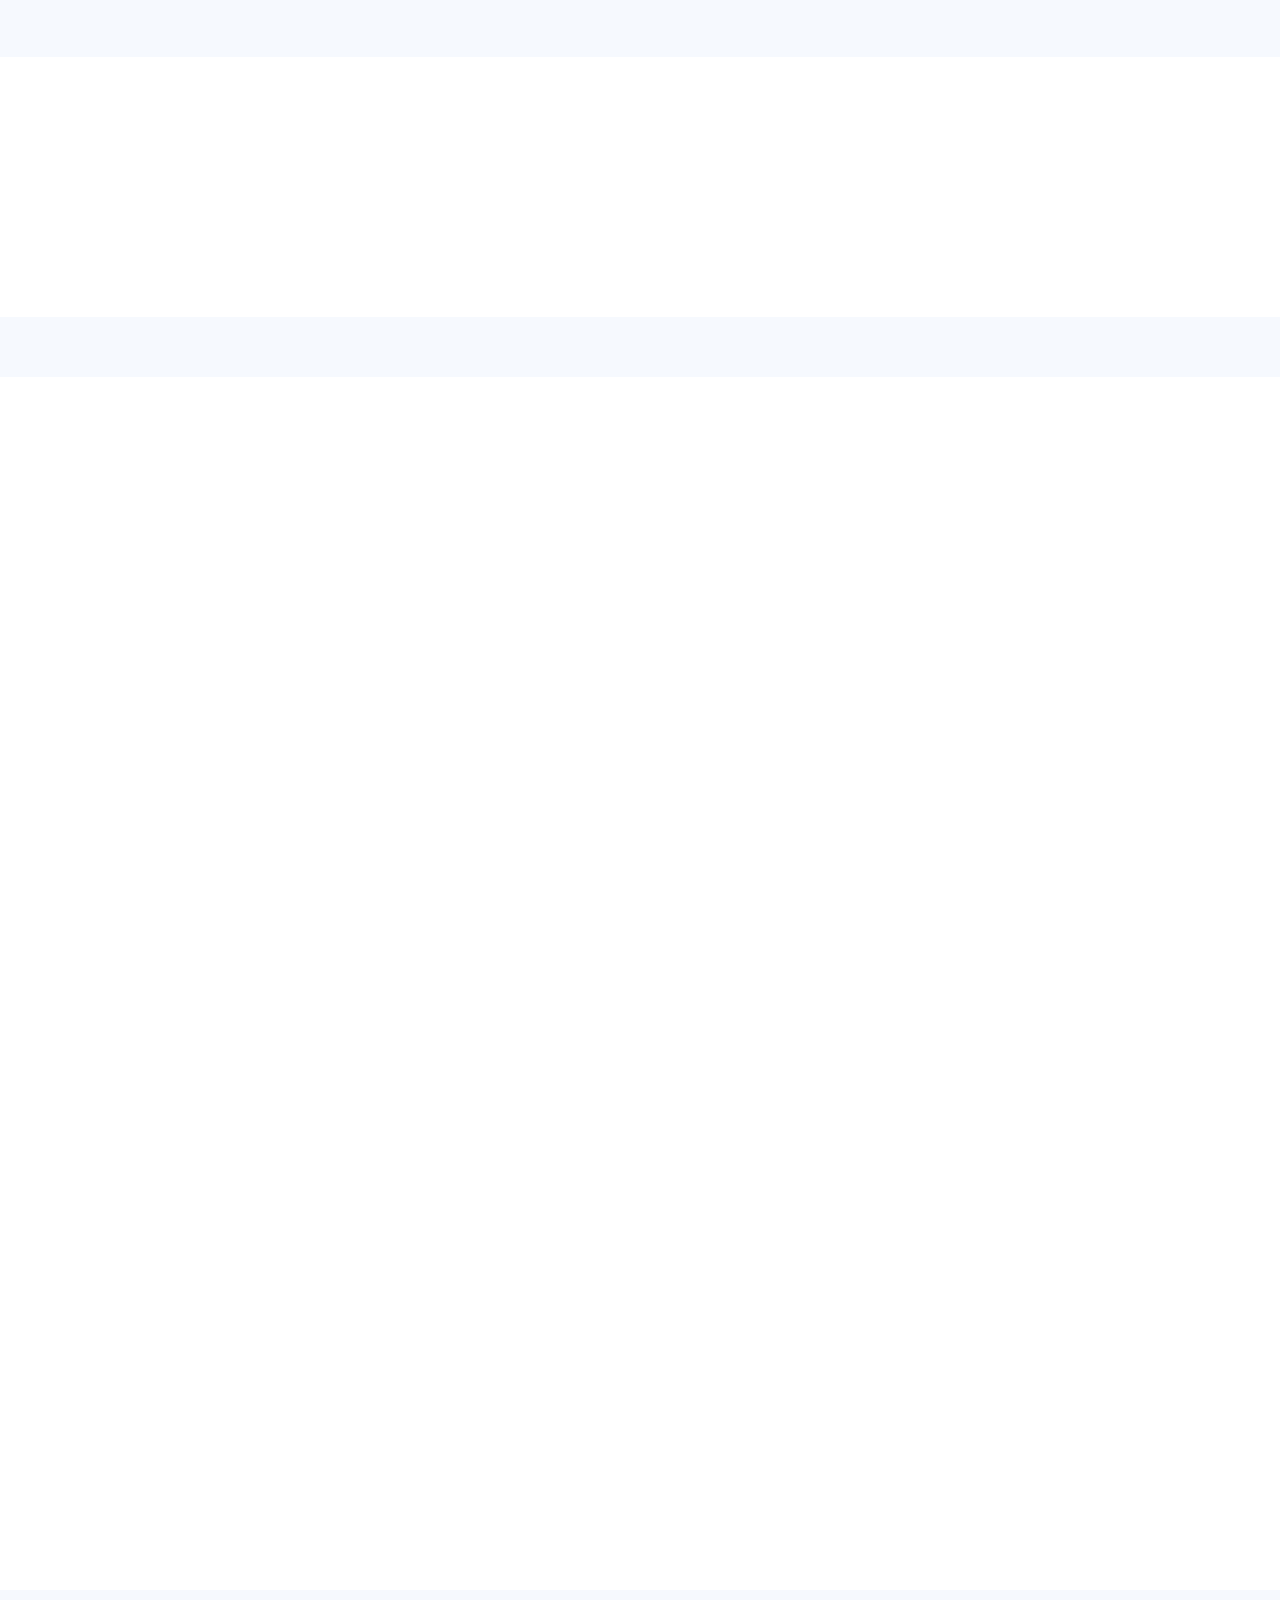
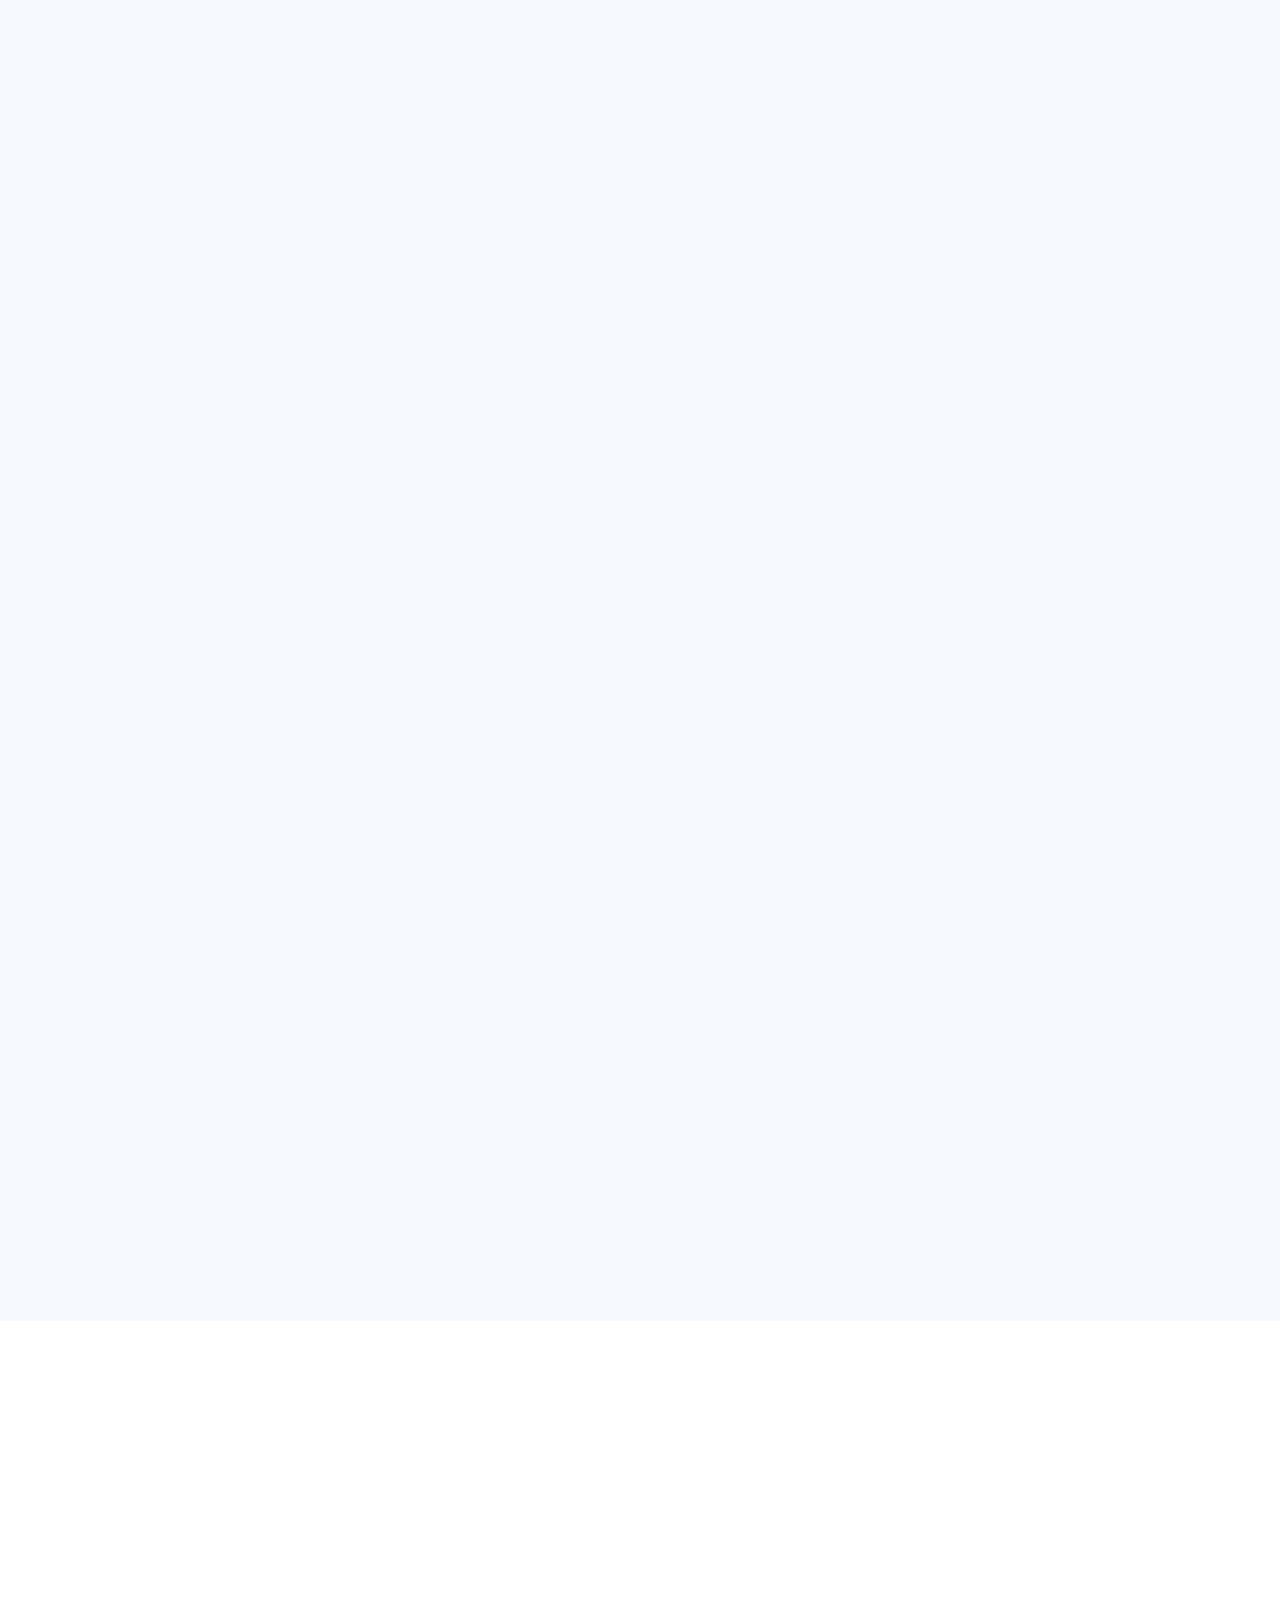
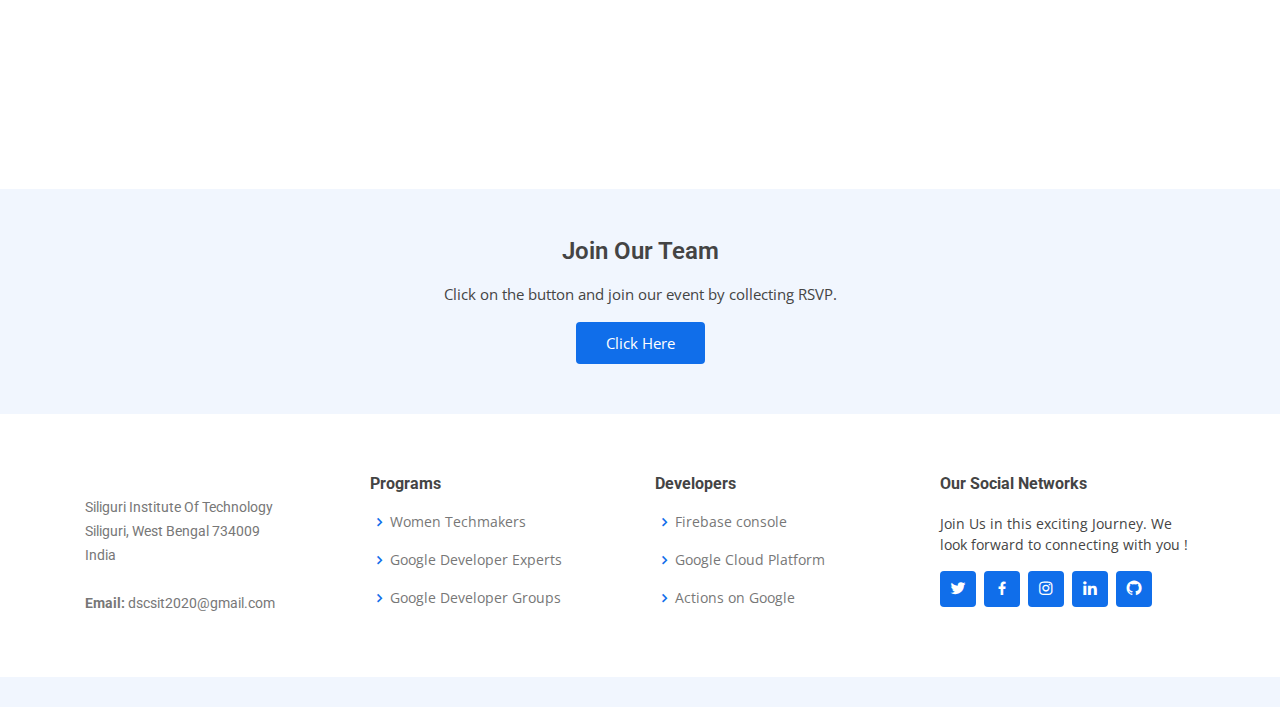
==== commit 4c3b46d9: "Update index.html" ====
--- a/index.html
+++ b/index.html
@@ -82,7 +82,7 @@
       <div class="container" data-aos="fade-up">
 
         <div class="row">
-          <div class="col-md-6 col-lg-4 d-flex align-items-stretch mb-5 mb-lg-0">
+          <div class="col-md-6 col-lg-3 d-flex align-items-stretch mb-5 mb-lg-0">
             <div class="icon-box" data-aos="fade-up" data-aos-delay="100">
               <div class="icon"><i class="fa fa-rocket"></i></div>
               <h4 class="title"><a href="">Concept of DSC</a></h4>
@@ -91,7 +91,7 @@
             </div>
           </div>
 
-          <div class="col-md-6 col-lg-4 d-flex align-items-stretch mb-5 mb-lg-0">
+          <div class="col-md-6 col-lg-3 d-flex align-items-stretch mb-5 mb-lg-0">
             <div class="icon-box2" data-aos="fade-up" data-aos-delay="200">
               <div class="icon2"><i class="fa fa-lightbulb-o"></i></div>
               <h4 class="title"><a href="">Why DSC?</a></h4>
@@ -100,12 +100,20 @@
             </div>
           </div>
 
-          <div class="col-md-6 col-lg-4 d-flex align-items-stretch mb-5 mb-lg-0">
+          <div class="col-md-6 col-lg-3 d-flex align-items-stretch mb-5 mb-lg-0">
             <div class="icon-box3" data-aos="fade-up" data-aos-delay="300">
               <div class="icon3"><i class="fa fa-users"></i></div>
               <h4 class="title"><a href="">Target Audience</a></h4>
               <p class="description">DSC activities are targeted at University students and any others including faculty
                 members who want to learn development skills & work to solve real-life problems.</p>
+            </div>
+          </div>
+
+          <div class="col-md-6 col-lg-3 d-flex align-items-stretch mb-5 mb-lg-0">
+            <div class="icon-box" data-aos="fade-up" data-aos-delay="300">
+              <div class="icon"><i class="fa fa-bullseye"></i></div>
+              <h4 class="title"><a href="">Mission</a></h4>
+              <p class="description">Connect, Learn and grow together.</p>
             </div>
           </div>
 
@@ -162,7 +170,7 @@
           <div class="col-lg-3 col-md-6">
             <div class="count-box">
               <i class="icofont-simple-smile"></i>
-              <span data-toggle="counter-up">112</span>
+              <span data-toggle="counter-up">181</span>
               <p>Happy Members</p>
             </div>
           </div>
@@ -295,9 +303,7 @@
     <!--
     <section id="testimonials" class="testimonials">
       <div class="container" data-aos="zoom-in">
-
         <div class="owl-carousel testimonials-carousel">
-
           <div class="testimonial-item">
             <img src="assets/img/testimonials/testimonials-1.jpg" class="testimonial-img" alt="">
             <h3>Saul Goodman</h3>
@@ -309,7 +315,6 @@
               <i class="bx bxs-quote-alt-right quote-icon-right"></i>
             </p>
           </div>
-
           <div class="testimonial-item">
             <img src="assets/img/testimonials/testimonials-2.jpg" class="testimonial-img" alt="">
             <h3>Sara Wilsson</h3>
@@ -321,7 +326,6 @@
               <i class="bx bxs-quote-alt-right quote-icon-right"></i>
             </p>
           </div>
-
           <div class="testimonial-item">
             <img src="assets/img/testimonials/testimonials-3.jpg" class="testimonial-img" alt="">
             <h3>Jena Karlis</h3>
@@ -333,7 +337,6 @@
               <i class="bx bxs-quote-alt-right quote-icon-right"></i>
             </p>
           </div>
-
           <div class="testimonial-item">
             <img src="assets/img/testimonials/testimonials-4.jpg" class="testimonial-img" alt="">
             <h3>Matt Brandon</h3>
@@ -345,7 +348,6 @@
               <i class="bx bxs-quote-alt-right quote-icon-right"></i>
             </p>
           </div>
-
           <div class="testimonial-item">
             <img src="assets/img/testimonials/testimonials-5.jpg" class="testimonial-img" alt="">
             <h3>John Larson</h3>
@@ -357,9 +359,7 @@
               <i class="bx bxs-quote-alt-right quote-icon-right"></i>
             </p>
           </div>
-
-        </div>
-
+        </div>
       </div>
     </section>
     -->
@@ -383,9 +383,9 @@
               <div class="member-img">
                 <img src="assets/img/team/Laha_Sir.jpeg" class="img-fluid" alt="">
                 <div class="social">
-                  <a href="https://mobile.twitter.com/ShekharLaha"><i class="icofont-twitter"></i></a>
-                  <a href="https://github.com/debshekharlaha"><i class="icofont-github"></i></a>
-                  <a href="https://www.linkedin.com/in/debshekharlaha"><i class="icofont-linkedin"></i></a>
+                  <a href=""><i class="icofont-twitter"></i></a>
+                  <a href=""><i class="bx bxl-github"></i></a>
+                  <a href=""><i class="icofont-linkedin"></i></a>
                 </div>
               </div>
               <div class="member-info">
@@ -401,7 +401,7 @@
                 <img src="assets/img/team/chaitaly.jpeg" class="img-fluid" alt="">
                 <div class="social">
                   <a href="https://twitter.com/chaitaly_kundu?s=09 "><i class="icofont-twitter"></i></a>
-                  <a href="https://github.com/Chaitalykundu"><i class="icofont-github"></i></a>
+                  <a href="https://github.com/Chaitalykundu"><i class="bx bxl-github"></i></a>
                   <a href="https://www.linkedin.com/in/chaitaly-kundu-476968175"><i class="icofont-linkedin"></i></a>
                 </div>
               </div>
@@ -418,7 +418,7 @@
                 <img src="assets/img/team/shiv.jpeg" class="img-fluid" alt="">
                 <div class="social">
                   <a href="https://twitter.com/ShivGopal07?s=08"><i class="icofont-twitter"></i></a>
-                  <a href="https://github.com/shivgopal07"><i class="icofont-github"></i></a>
+                  <a href="https://github.com/shivgopal07"><i class="bx bxl-github"></i></a>
                   <a href="https://www.linkedin.com/in/shiv-gopal-verma-a11165198"><i class="icofont-linkedin"></i></a>
                 </div>
               </div>
@@ -435,7 +435,7 @@
                 <img src="assets/img/team/abhineet.jpg" class="img-fluid" alt="">
                 <div class="social">
                   <a href="https://twitter.com/Abhineet64"><i class="icofont-twitter"></i></a>
-                  <a href="https://github.com/abhineetmishra64"><i class="icofont-github"></i></a>
+                  <a href="https://github.com/abhineetmishra64"><i class="bx bxl-github"></i></a>
                   <a href="https://www.linkedin.com/in/abhineet-mishra-323b6016b"><i class="icofont-linkedin"></i></a>
                 </div>
               </div>
@@ -452,7 +452,7 @@
                 <img src="assets/img/team/sayani.jpeg" class="img-fluid" alt="">
                 <div class="social">
                   <a href="https://twitter.com/SayaniG371?s=09"><i class="icofont-twitter"></i></a>
-                  <a href="https://github.com/SayaniG371"><i class="icofont-github"></i></a>
+                  <a href="https://github.com/SayaniG371"><i class="bx bxl-github"></i></a>
                   <a href="https://www.linkedin.com/in/sayani-ghosh03"><i class="icofont-linkedin"></i></a>
                 </div>
               </div>
@@ -469,7 +469,7 @@
                 <img src="assets/img/team/keshav.jpeg" class="img-fluid" alt="">
                 <div class="social">
                   <a href="https://mobile.twitter.com/KeshavA76099697"><i class="icofont-twitter"></i></a>
-                  <a href="https://github.com/InfamousBolt"><i class="icofont-github"></i></a>
+                  <a href="https://github.com/InfamousBolt"><i class="bx bxl-github"></i></a>
                   <a href="https://www.linkedin.com/in/keshav-agarwal-b39322192"><i class="icofont-linkedin"></i></a>
                 </div>
               </div>
@@ -486,7 +486,7 @@
                 <img src="assets/img/team/nivedita.jpeg" class="img-fluid" alt="">
                 <div class="social">
                   <a href="https://twitter.com/NiveditaPrasa15?s=09"><i class="icofont-twitter"></i></a>
-                  <a href="https://github.com/Nivedita-coder"><i class="icofont-github"></i></a>
+                  <a href="https://github.com/Nivedita-coder"><i class="bx bxl-github"></i></a>
                   <a href="https://www.linkedin.com/in/nivedita-prasad-706719194"><i class="icofont-linkedin"></i></a>
                 </div>
               </div>
@@ -503,7 +503,7 @@
                 <img src="assets/img/team/barnali.jpeg" class="img-fluid" alt="">
                 <div class="social">
                   <a href="https://twitter.com/_iambarna_"><i class="icofont-twitter"></i></a>
-                  <a href="https://github.com/barnalibasak"><i class="icofont-github"></i></a>
+                  <a href="https://github.com/barnalibasak"><i class="bx bxl-github"></i></a>
                   <a href="https://www.linkedin.com/in/barnali-basak-615283194"><i class="icofont-linkedin"></i></a>
                 </div>
               </div>
@@ -520,13 +520,13 @@
                 <img src="assets/img/team/pratim.jpeg" class="img-fluid" alt="">
                 <div class="social">
                   <a href="https://twitter.com/Dpratim14?s=08"><i class="icofont-twitter"></i></a>
-                  <a href="https://github.com/Pratim14"><i class="icofont-github"></i></a>
+                  <a href="https://github.com/Pratim14"><i class="bx bxl-github"></i></a>
                   <a href="https://www.linkedin.com/in/iam-pratim-das"><i class="icofont-linkedin"></i></a>
                 </div>
               </div>
               <div class="member-info">
                 <h4>Pratim Kumar Das</h4>
-                <span>Speaker/Volunteer</span>
+                <span>Competitive Coder</span>
               </div>
             </div>
           </div>
@@ -537,13 +537,13 @@
                 <img src="assets/img/team/rishab.jpeg" class="img-fluid" alt="">
                 <div class="social">
                   <a href="https://twitter.com/Rishabh60430117?s=08"><i class="icofont-twitter"></i></a>
-                  <a href="https://github.com/rishabhku"><i class="icofont-github"></i></a>
+                  <a href="https://github.com/rishabhku"><i class="bx bxl-github"></i></a>
                   <a href="https://www.linkedin.com/in/rishabh-jha-7b084417a"><i class="icofont-linkedin"></i></a>
                 </div>
               </div>
               <div class="member-info">
                 <h4>Rishab Kumar</h4>
-                <span>Speaker/Volunteer</span>
+                <span>Content Supervisor</span>
               </div>
             </div>
           </div>
@@ -554,13 +554,13 @@
                 <img src="assets/img/team/mainak.jpeg" class="img-fluid" alt="">
                 <div class="social">
                   <a href="https://twitter.com/Mainak35844429?s=09"><i class="icofont-twitter"></i></a>
-                  <a href="https://github.com/Mainak29"><i class="icofont-github"></i></a>
+                  <a href="https://github.com/Mainak29"><i class="bx bxl-github"></i></a>
                   <a href="https://www.linkedin.com/in/mainakdasgupta"><i class="icofont-linkedin"></i></a>
                 </div>
               </div>
               <div class="member-info">
                 <h4>Mainak Dasgupta</h4>
-                <span>Speaker/Volunteer</span>
+                <span>ML with Python</span>
               </div>
             </div>
           </div>
@@ -570,13 +570,13 @@
               <div class="member-img">
                 <img src="assets/img/team/mayank.jpeg" class="img-fluid" alt="">
                 <div class="social">
-                  <a href="https://github.com/mayankraj096"><i class="icofont-github"></i></a>
+                  <a href="https://github.com/mayankraj096"><i class="bx bxl-github"></i></a>
                   <a href="https://www.linkedin.com/in/mayank-raj-2a8303158"><i class="icofont-linkedin"></i></a>
                 </div>
               </div>
               <div class="member-info">
                 <h4>Mayank Raj Murlidhran</h4>
-                <span>Speaker/Volunteer</span>
+                <span>Android Developer</span>
               </div>
             </div>
           </div>
@@ -591,7 +591,7 @@
               </div>
               <div class="member-info">
                 <h4>Arupa Das</h4>
-                <span>Speaker/Volunteer</span>
+                <span>Content Handle</span>
               </div>
             </div>
           </div>
@@ -679,11 +679,11 @@
             <div class="info-box  mb-4">
               <i class="bx bx-envelope"></i>
               <h3>Email Us</h3>
-              <p>dscsit2020@gmail.com</p>
-            </div>
-          </div>
-
-          <div class="col-lg-12">
+              <a class="d-block" href="mailto:dscsit2020@gmail.com">dscsit2020@gmail.com</a>
+            </div>
+          </div>
+
+          <!-- <div class="col-lg-12">
             <form action="forms/contact.php" method="post" role="form" class="php-email-form">
               <div class="form-row">
                 <div class="col form-group">
@@ -714,7 +714,7 @@
               </div>
               <div class="text-center"><button type="submit">Send Message</button></div>
             </form>
-          </div>
+          </div> -->
 
         </div>
 
@@ -781,9 +781,9 @@
               <a href="https://www.facebook.com/dscsitsiliguri" target="_blank" class="facebook"><i class="bx bxl-facebook"></i></a>
               <a href="https://www.instagram.com/dsc_sit_/" target="_blank" class="instagram"><i class="bx bxl-instagram"></i></a>
               <a href="https://www.linkedin.com/company/dsc-sit2020" target="_blank" class="linkedin"><i class="bx bxl-linkedin"></i></a>
-            </div>
-          </div>
-
+              <a href="https://www.github.com/dscsit2020" target="_blank" class="github"><i class="bx bxl-github"></i></a>
+            </div>
+          </div>
         </div>
       </div>
     </div>
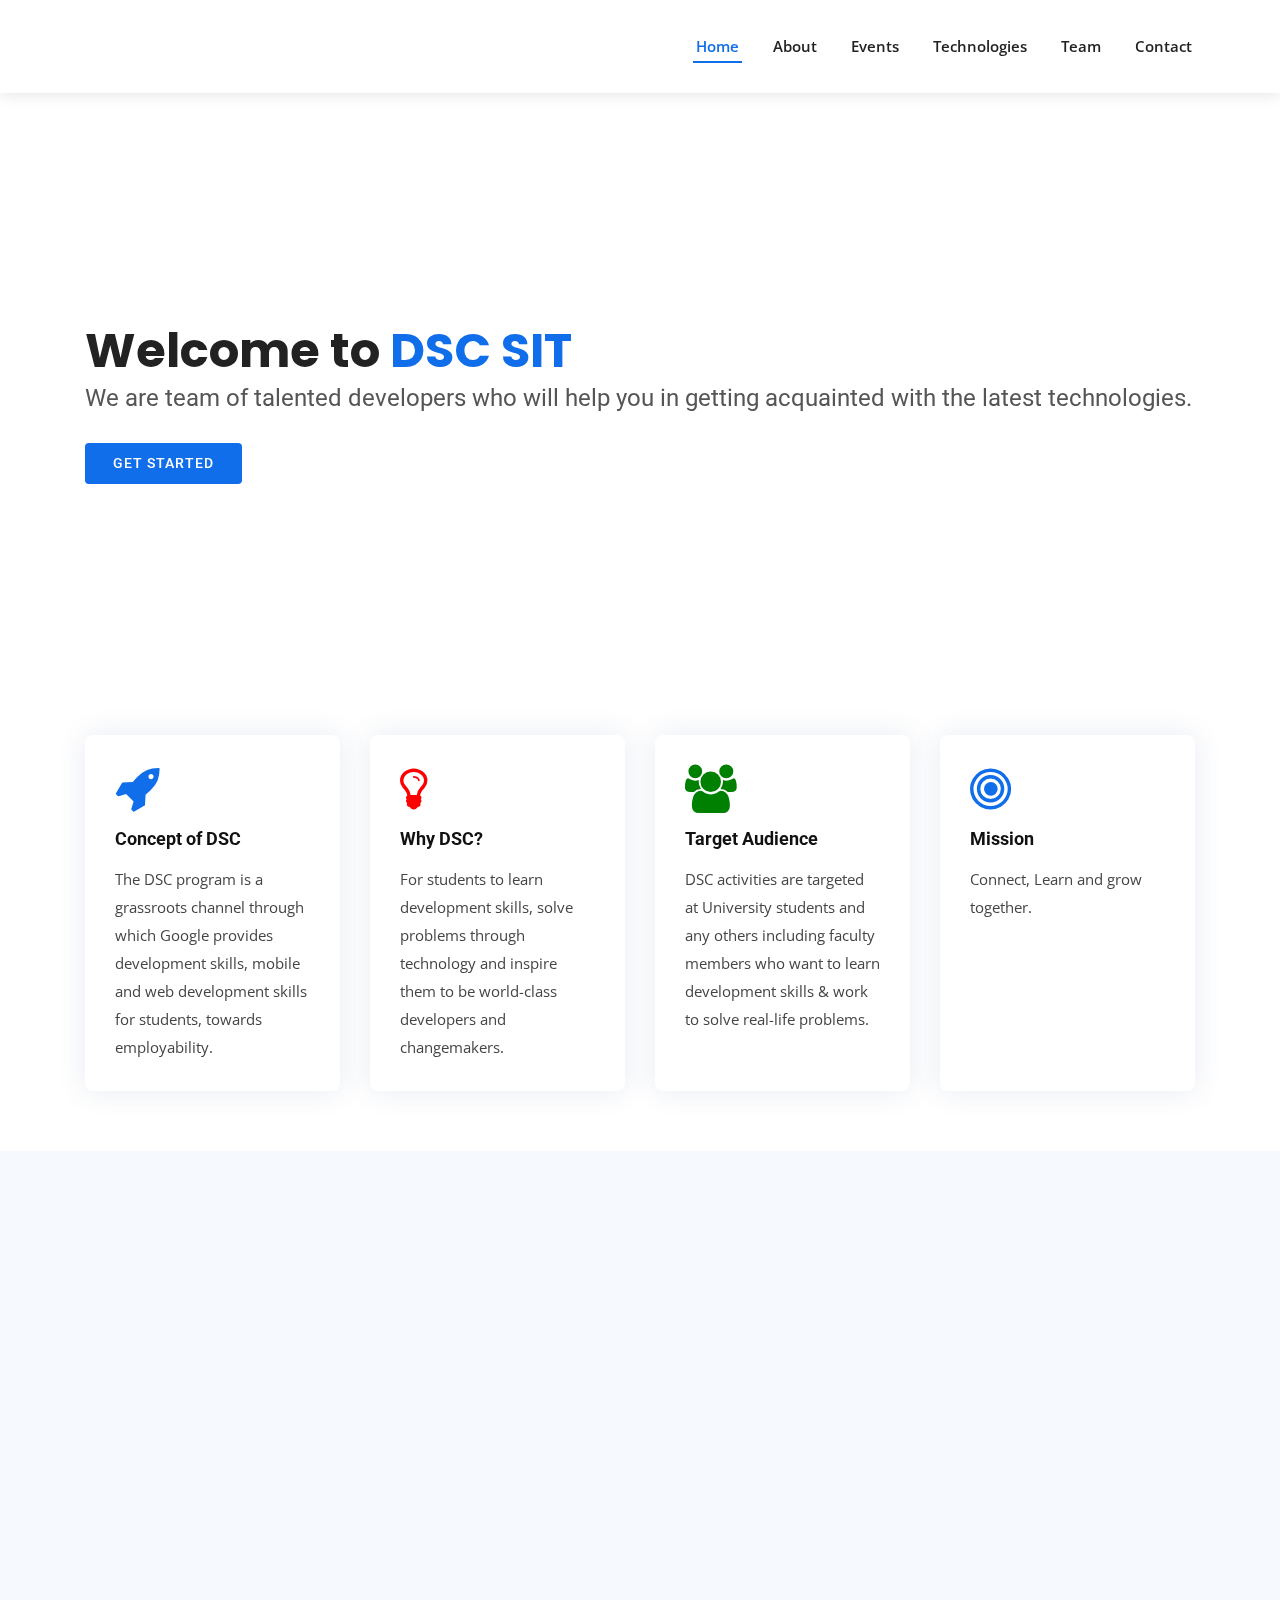
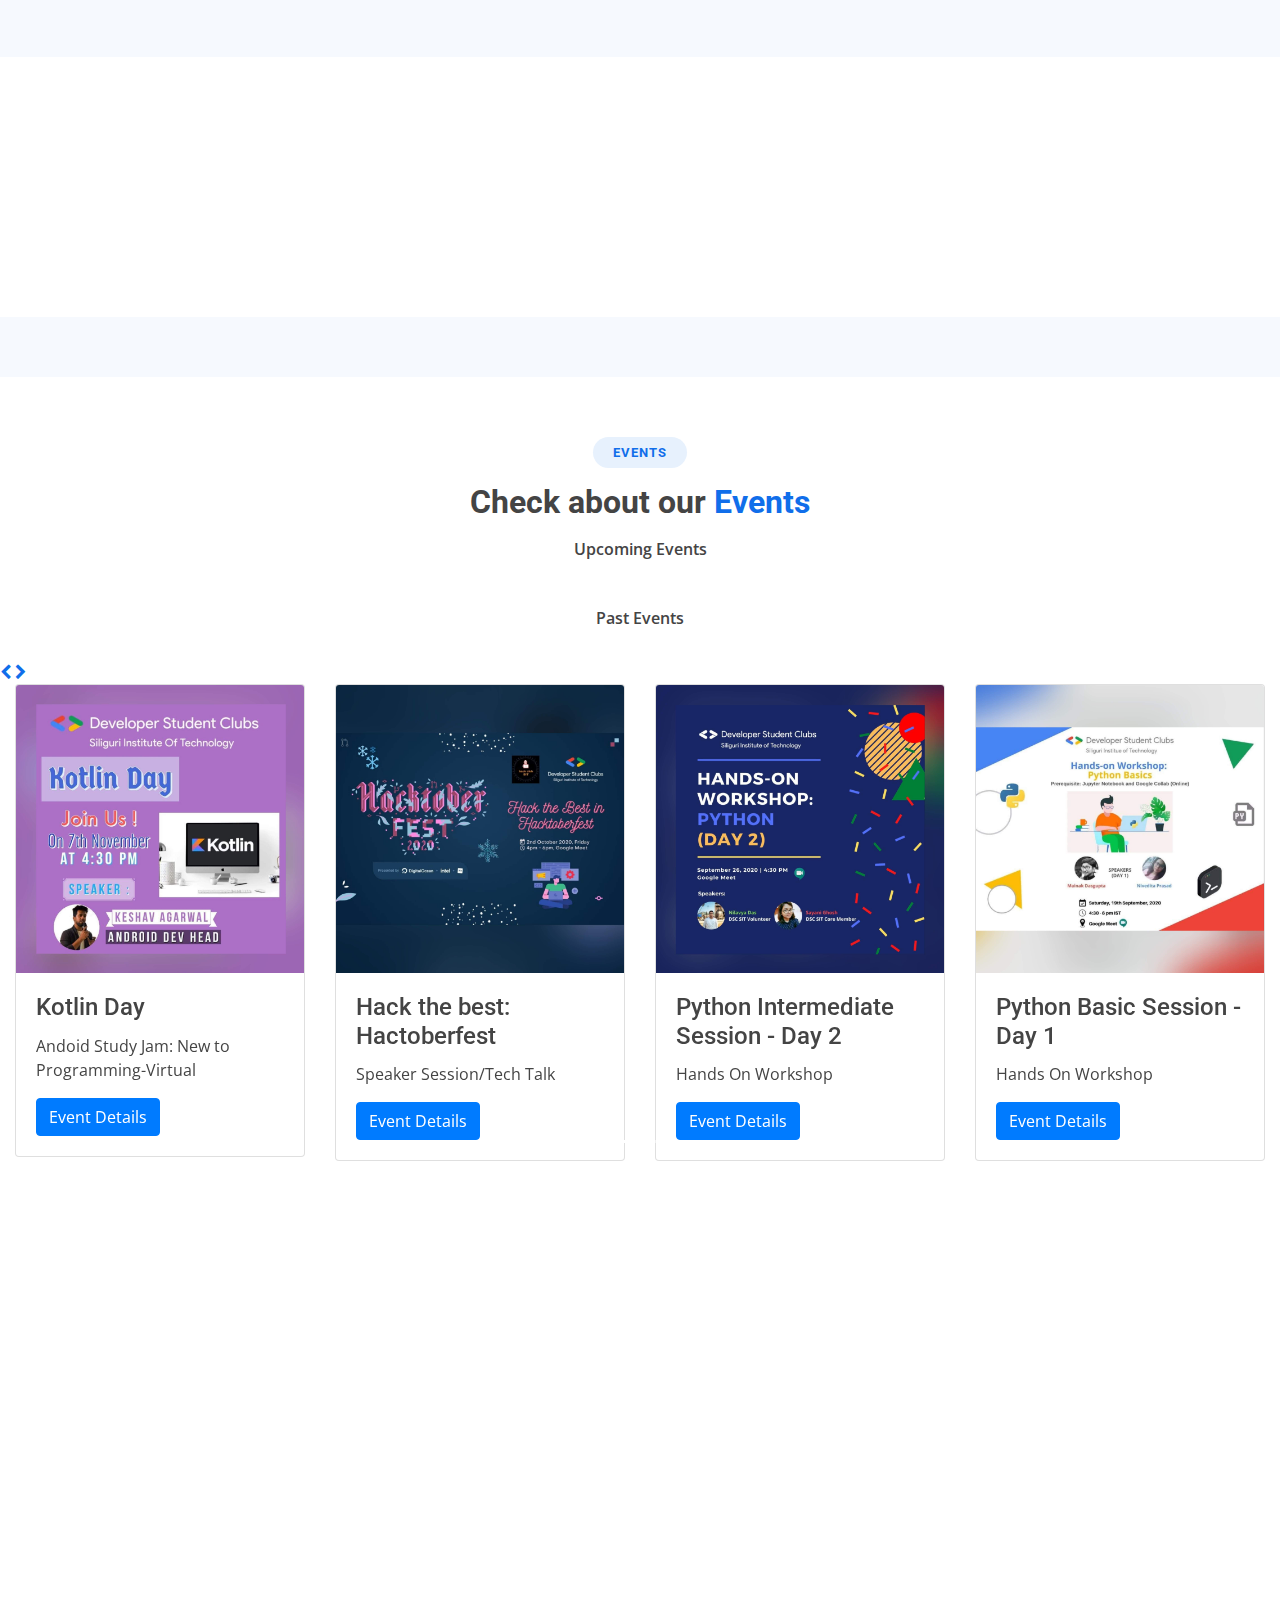
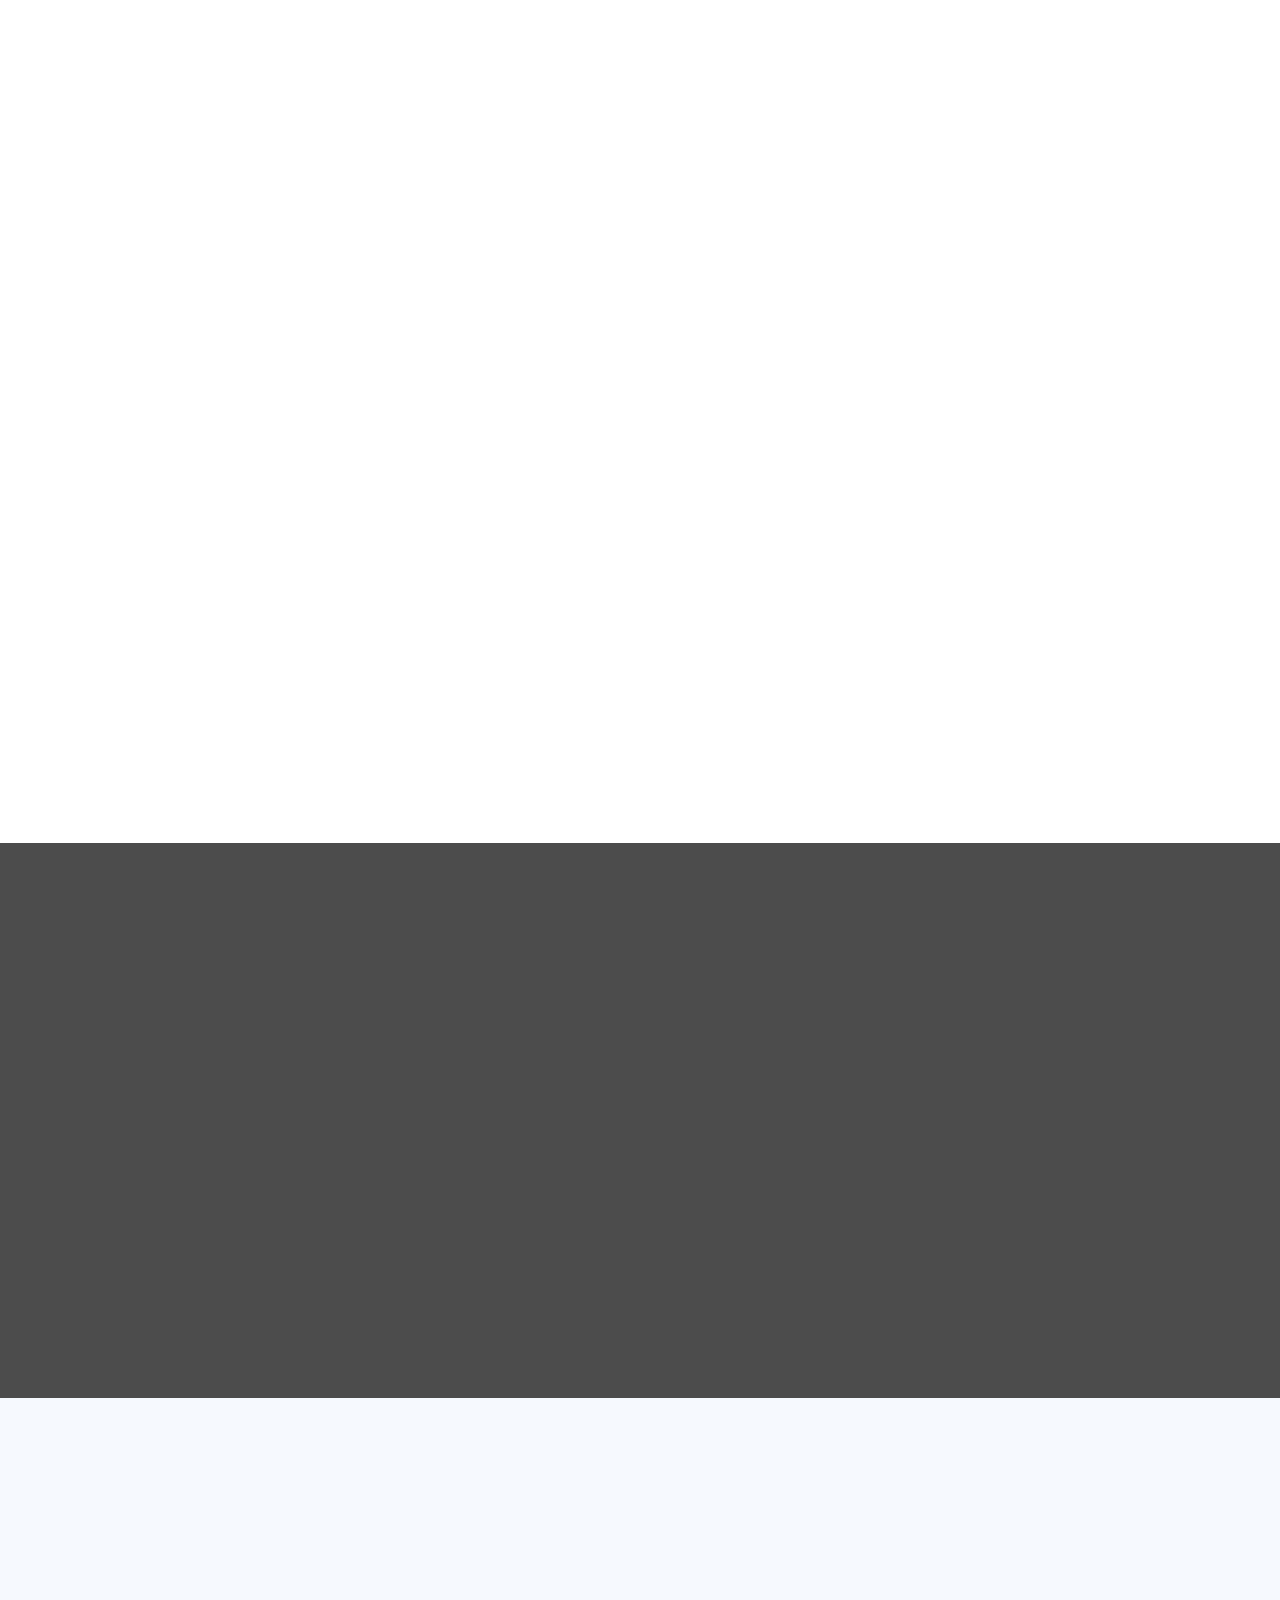
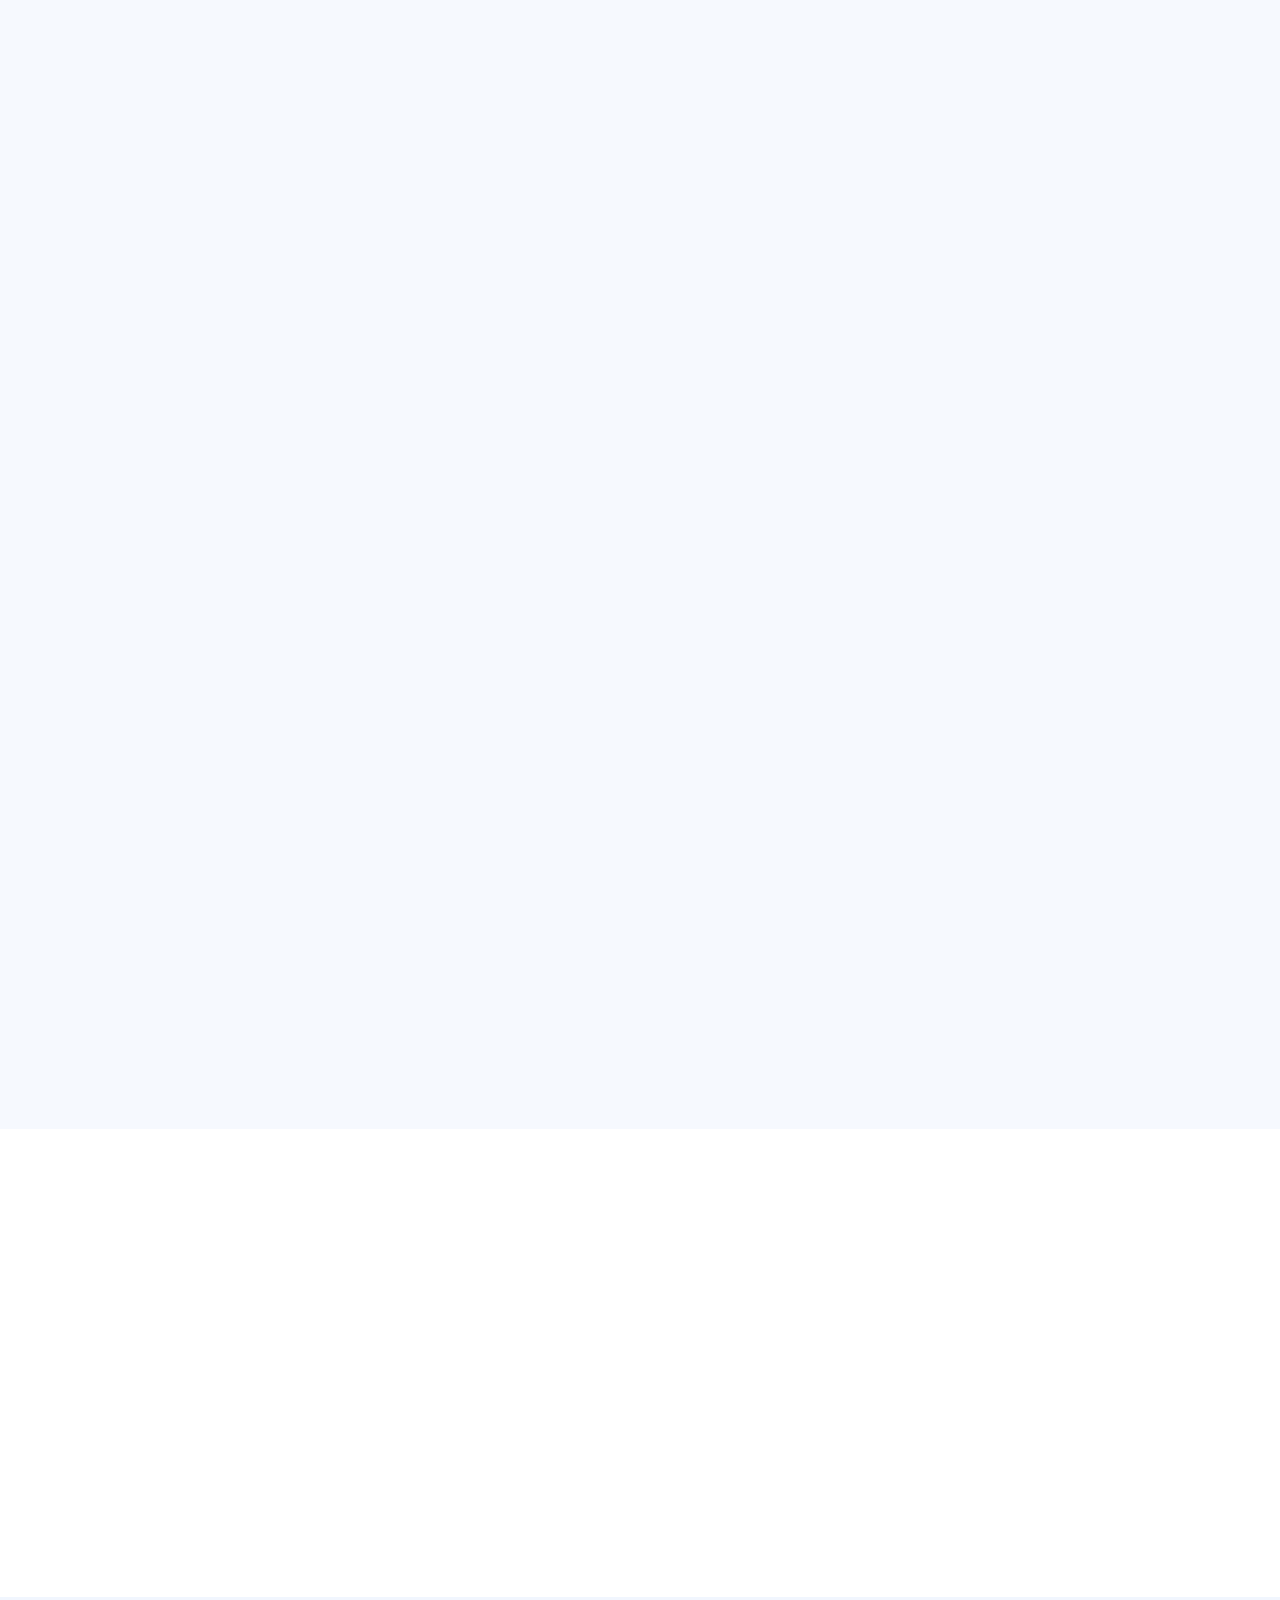
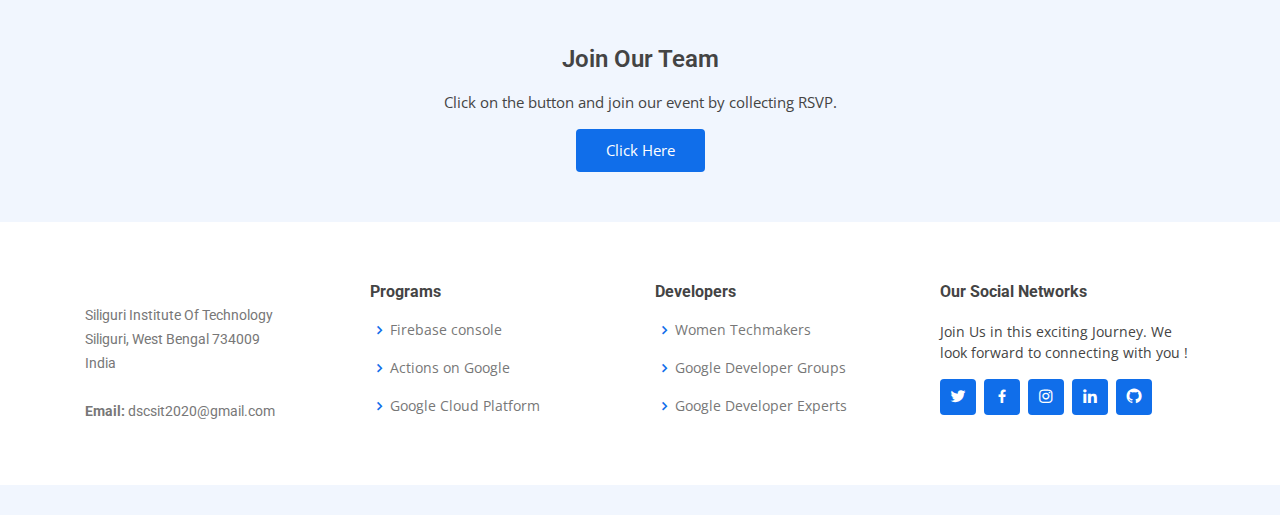
==== commit 44f89e18: "Merge pull request #6 from SayaniG371/main" ====
--- a/index.html
+++ b/index.html
@@ -52,6 +52,7 @@
         <ul>
           <li class="active"><a href="index.html">Home</a></li>
           <li><a href="#about">About</a></li>
+          <li><a href="#events">Events</a></li>
           <li><a href="#services">Technologies</a></li>
           <li><a href="#team">Team</a></li>
           <li><a href="#contact">Contact</a></li>
@@ -186,7 +187,7 @@
           <div class="col-lg-3 col-md-6 mt-5 mt-lg-0">
             <div class="count-box">
               <i class="icofont-live-support"></i>
-              <span data-toggle="counter-up">4</span>
+              <span data-toggle="counter-up">5</span>
               <p>Events</p>
             </div>
           </div>
@@ -230,7 +231,123 @@
 
       </div>
     </section><!-- End Clients Section -->
-
+    
+    
+    <!--Carousel Wrapper-->
+<section id="events">
+<div id="multi-item-example" class="carousel slide carousel-multi-item" data-ride="carousel">
+<div class="section-title">
+          <h2>Events</h2>
+          <h3>Check about our <span>Events</span></h3>
+          <p>Upcoming Events</p>
+        </div>
+        
+        <div class="section-title">
+          <p>Past Events</p>
+        </div>
+        
+  <!--Controls-->
+  <div class="controls-top">
+    <a class="btn-floating" href="#multi-item-example" data-slide="prev"><i class="fa fa-chevron-left"></i></a>
+    <a class="btn-floating" href="#multi-item-example" data-slide="next"><i
+        class="fa fa-chevron-right"></i></a>
+  </div>
+  <!--/.Controls-->
+
+  <!--Indicators-->
+  <ol class="carousel-indicators">
+    <li data-target="#multi-item-example" data-slide-to="0" class="active"></li>
+    <li data-target="#multi-item-example" data-slide-to="1"></li>
+    
+  </ol>
+  <!--/.Indicators-->
+
+  <!--Slides-->
+  <div class="carousel-inner" role="listbox">
+
+    <!--First slide-->
+    <div class="carousel-item active">
+
+      <div class="col-md-3" style="float:left">
+       <div class="card mb-2">
+          <img class="card-img-top"
+            src="assets/img/events/Kotlin-Day.jpg" alt="Card image cap">
+          <div class="card-body">
+            <h4 class="card-title">Kotlin Day</h4>
+            <p class="card-text">Andoid Study Jam:
+              New to Programming-Virtual</p>
+            <a class="btn btn-primary" href="https://dsc.community.dev/events/details/developer-student-clubs-siliguri-institute-of-technology-presents-kotlin-day/">Event Details</a>
+          </div>
+        </div>
+      </div>
+
+      <div class="col-md-3" style="float:left">
+        <div class="card mb-2">
+          <img class="card-img-top"
+            src="assets/img/events/Hacktoberfest.jpg" alt="Card image cap">
+          <div class="card-body">
+            <h4 class="card-title">Hack the best: Hactoberfest</h4>
+            <p class="card-text">Speaker Session/Tech Talk</p>
+            <a class="btn btn-primary" href="https://dsc.community.dev/events/details/developer-student-clubs-siliguri-institute-of-technology-presents-hack-the-best-hacktoberfest/">Event Details</a>
+          </div>
+        </div>
+      </div>
+
+      <div class="col-md-3" style="float:left">
+        <div class="card mb-2">
+          <img class="card-img-top"
+            src="assets/img/events/Python-Day2.jpg" alt="Card image cap">
+          <div class="card-body">
+            <h4 class="card-title">Python Intermediate Session - Day 2</h4>
+            <p class="card-text">Hands On Workshop</p>
+            <a class="btn btn-primary" href="https://dsc.community.dev/events/details/developer-student-clubs-siliguri-institute-of-technology-presents-hands-on-workshop-python-intermediate/">Event Details</a>
+          </div>
+        </div>
+      </div>
+      
+       <div class="col-md-3" style="float:left">
+       <div class="card mb-2">
+          <img class="card-img-top"
+            src="assets/img/events/Python-Day1.jpg" alt="Card image cap">
+          <div class="card-body">
+            <h4 class="card-title">Python Basic Session - Day 1</h4>
+            <p class="card-text">Hands On Workshop</p>
+            <a class="btn btn-primary" href="https://dsc.community.dev/events/details/developer-student-clubs-siliguri-institute-of-technology-presents-hands-on-workshops-on-python-basic/">Event Details</a>
+          </div>
+        </div>
+      </div>
+
+    </div>
+    <!--/.First slide-->
+
+    <!--Second slide-->
+    <div class="carousel-item">
+
+      <div class="col-md-3" style="float:left">
+        <div class="card mb-2">
+          <img class="card-img-top"
+            src="assets/img/events/Info-Session.jpg" alt="Card image cap">
+          <div class="card-body">
+            <h4 class="card-title">Info Session-Virtual</h4>
+            <p class="card-text">Info Session Siliguri Institute Of Technology.</p>
+            <a class="btn btn-primary" href="https://dsc.community.dev/events/details/developer-student-clubs-siliguri-institute-of-technology-presents-info-session/">Event Details</a>
+          </div>
+        </div>
+      </div>
+      
+
+    </div>
+    <!--/.Second slide-->
+
+   
+
+  </div>
+  <!--/.Slides-->
+
+</div>
+</section>
+<!--/.Carousel Wrapper-->
+    
     <!-- ======= Services Section ======= -->
     <section id="services" class="services">
       <div class="container" data-aos="fade-up">
@@ -300,69 +417,43 @@
               
 
     <!-- ======= Testimonials Section ======= -->
-    <!--
     <section id="testimonials" class="testimonials">
       <div class="container" data-aos="zoom-in">
         <div class="owl-carousel testimonials-carousel">
           <div class="testimonial-item">
-            <img src="assets/img/testimonials/testimonials-1.jpg" class="testimonial-img" alt="">
-            <h3>Saul Goodman</h3>
-            <h4>Ceo &amp; Founder</h4>
+            <img src="assets/img/testimonials/Debajona_Bhattacharjya.jpg" class="testimonial-img" alt="">
+            <h3>Debanjona Bhattacharjya</h3>
+            <h4>DSC Lead 2019-20</h4>
             <p>
               <i class="bx bxs-quote-alt-left quote-icon-left"></i>
-              Proin iaculis purus consequat sem cure digni ssim donec porttitora entum suscipit rhoncus. Accusantium
-              quam, ultricies eget id, aliquam eget nibh et. Maecen aliquam, risus at semper.
+              The reason I led Developers Student Club in my campus is because I always felt that everyone around us needed that 
+              extra push to fulfill their dreams and achieve that goal. When I was learning how to code, there were several good 
+              souls who gave me that extra push and motivated me to get it done. It gives me immense pleasure and it makes me feel 
+              proud to see that people who were a part of Developer Students Club are doing wonderful things and are in turn, 
+              helping others realize their dreams. This has always been a challenge for me to change the current scenario of 
+              engineering students, especially techies in general and I am glad that I will my fellow team members, are successful.
               <i class="bx bxs-quote-alt-right quote-icon-right"></i>
             </p>
           </div>
           <div class="testimonial-item">
-            <img src="assets/img/testimonials/testimonials-2.jpg" class="testimonial-img" alt="">
-            <h3>Sara Wilsson</h3>
-            <h4>Designer</h4>
+            <img src="assets/img/testimonials/Gaurav_Sahadev.jpg" class="testimonial-img" alt="">
+            <h3>Gaurav Sahadev</h3>
+            <h4>Former Core Team Member</h4>
             <p>
               <i class="bx bxs-quote-alt-left quote-icon-left"></i>
-              Export tempor illum tamen malis malis eram quae irure esse labore quem cillum quid cillum eram malis
-              quorum velit fore eram velit sunt aliqua noster fugiat irure amet legam anim culpa.
+              One of the simplest ways that I gain satisfaction from life is by dedicating my time to a cause that I feel passionate 
+              about. DSC Community , in particular, offered numerous opportunities to me to utilize my skills to aid those in need of 
+              guidance and extra help. I decided to volunteer for the DSC SIT because of my undying love for technology and because I 
+              cherished the tight-knit community of United Way. The people who help with these programs are fellow members of my university,
+              and they are constantly willing to discuss the future technologies. Additionally, this opportunity allowed me to  momentarily 
+              forget all my problems, since spending time with like minded people miraculously transformed me into a happier and more 
+              content individual.
               <i class="bx bxs-quote-alt-right quote-icon-right"></i>
             </p>
           </div>
-          <div class="testimonial-item">
-            <img src="assets/img/testimonials/testimonials-3.jpg" class="testimonial-img" alt="">
-            <h3>Jena Karlis</h3>
-            <h4>Store Owner</h4>
-            <p>
-              <i class="bx bxs-quote-alt-left quote-icon-left"></i>
-              Enim nisi quem export duis labore cillum quae magna enim sint quorum nulla quem veniam duis minim tempor
-              labore quem eram duis noster aute amet eram fore quis sint minim.
-              <i class="bx bxs-quote-alt-right quote-icon-right"></i>
-            </p>
-          </div>
-          <div class="testimonial-item">
-            <img src="assets/img/testimonials/testimonials-4.jpg" class="testimonial-img" alt="">
-            <h3>Matt Brandon</h3>
-            <h4>Freelancer</h4>
-            <p>
-              <i class="bx bxs-quote-alt-left quote-icon-left"></i>
-              Fugiat enim eram quae cillum dolore dolor amet nulla culpa multos export minim fugiat minim velit minim
-              dolor enim duis veniam ipsum anim magna sunt elit fore quem dolore labore illum veniam.
-              <i class="bx bxs-quote-alt-right quote-icon-right"></i>
-            </p>
-          </div>
-          <div class="testimonial-item">
-            <img src="assets/img/testimonials/testimonials-5.jpg" class="testimonial-img" alt="">
-            <h3>John Larson</h3>
-            <h4>Entrepreneur</h4>
-            <p>
-              <i class="bx bxs-quote-alt-left quote-icon-left"></i>
-              Quis quorum aliqua sint quem legam fore sunt eram irure aliqua veniam tempor noster veniam enim culpa
-              labore duis sunt culpa nulla illum cillum fugiat legam esse veniam culpa fore nisi cillum quid.
-              <i class="bx bxs-quote-alt-right quote-icon-right"></i>
-            </p>
-          </div>
         </div>
       </div>
     </section>
-    -->
     <!-- End Testimonials Section -->
   
 
@@ -758,18 +849,18 @@
           <div class="col-lg-3 col-md-6 footer-links">
             <h4>Programs</h4>
             <ul>
-              <li><i class="bx bx-chevron-right"></i> <a href="https://www.womentechmakers.com/" target="_blank">Women Techmakers</a></li>
-              <li><i class="bx bx-chevron-right"></i> <a href="https://developers.google.com/community/experts" target="_blank">Google Developer Experts</a></li>
-              <li><i class="bx bx-chevron-right"></i> <a href="https://developers.google.com/community/gdg" target="_blank">Google Developer Groups</a></li>
+              <li><i class="bx bx-chevron-right"></i> <a href="https://console.firebase.google.com/" target="_blank">Firebase console</a></li>
+              <li><i class="bx bx-chevron-right"></i> <a href="https://console.actions.google.com/" target="_blank">Actions on Google</a></li>
+              <li><i class="bx bx-chevron-right"></i> <a href="https://console.cloud.google.com/" target="_blank">Google Cloud Platform</a></li>
             </ul>
           </div>
 
           <div class="col-lg-3 col-md-6 footer-links">
             <h4>Developers</h4>
             <ul>
-              <li><i class="bx bx-chevron-right"></i> <a href="https://console.firebase.google.com/" target="_blank">Firebase console</a></li>
-              <li><i class="bx bx-chevron-right"></i> <a href="https://console.cloud.google.com/" target="_blank">Google Cloud Platform</a></li>
-              <li><i class="bx bx-chevron-right"></i> <a href="https://console.actions.google.com/" target="_blank">Actions on Google</a></li>
+              <li><i class="bx bx-chevron-right"></i> <a href="https://www.womentechmakers.com/" target="_blank">Women Techmakers</a></li>
+              <li><i class="bx bx-chevron-right"></i> <a href="https://developers.google.com/community/gdg" target="_blank">Google Developer Groups</a></li>
+              <li><i class="bx bx-chevron-right"></i> <a href="https://developers.google.com/community/experts" target="_blank">Google Developer Experts</a></li>
             </ul>
           </div>
 
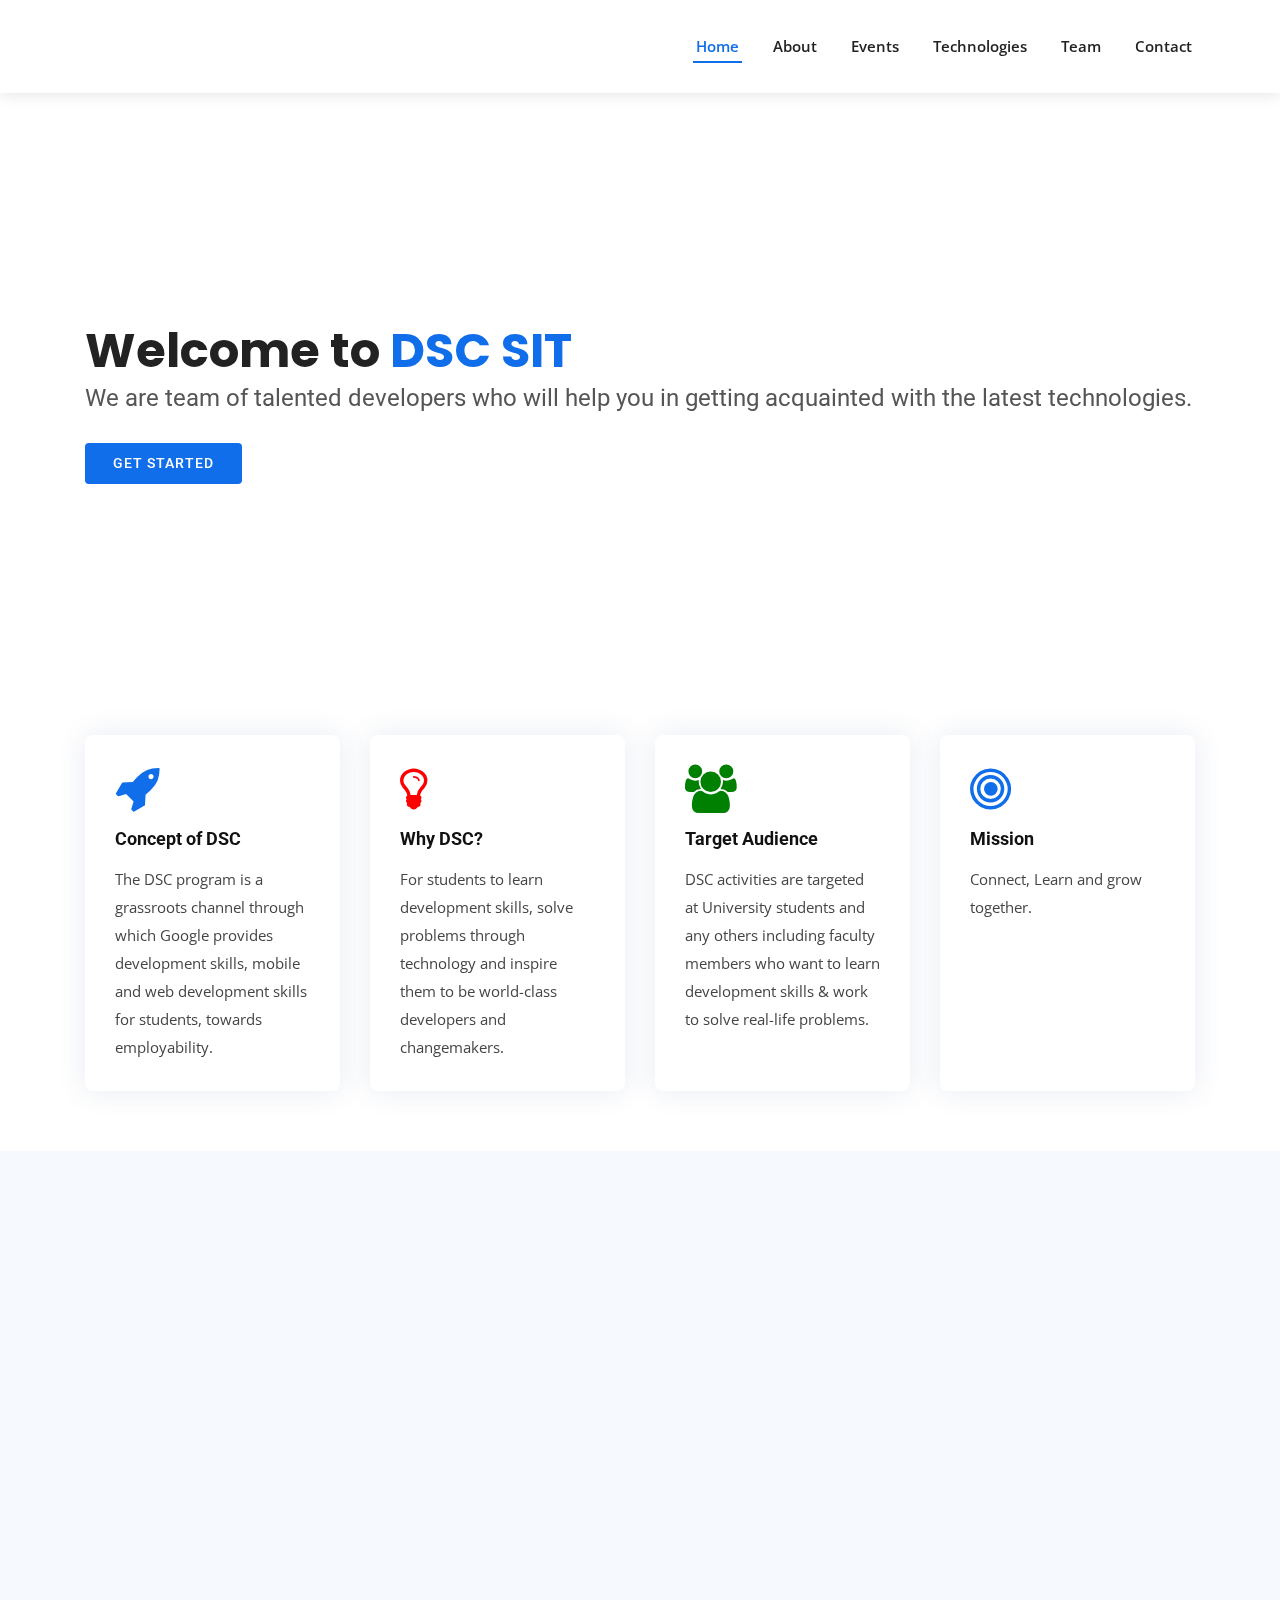
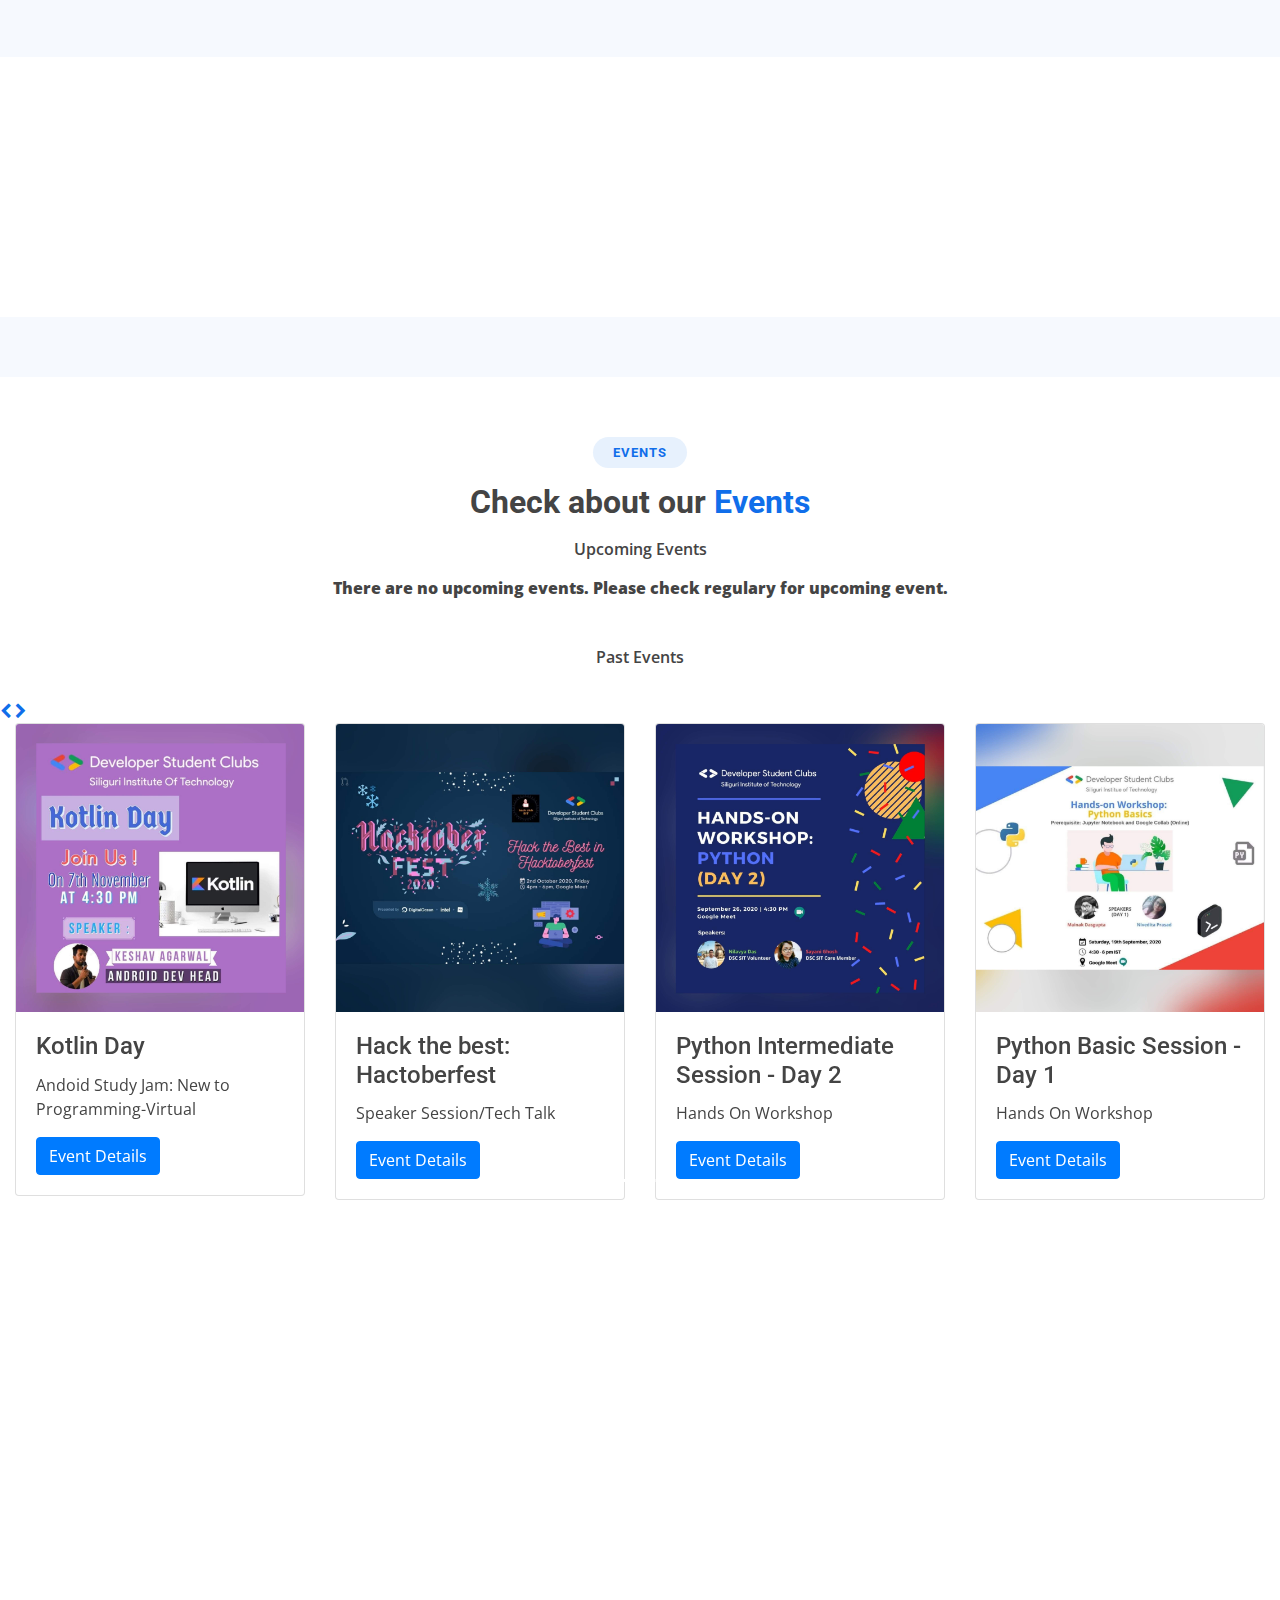
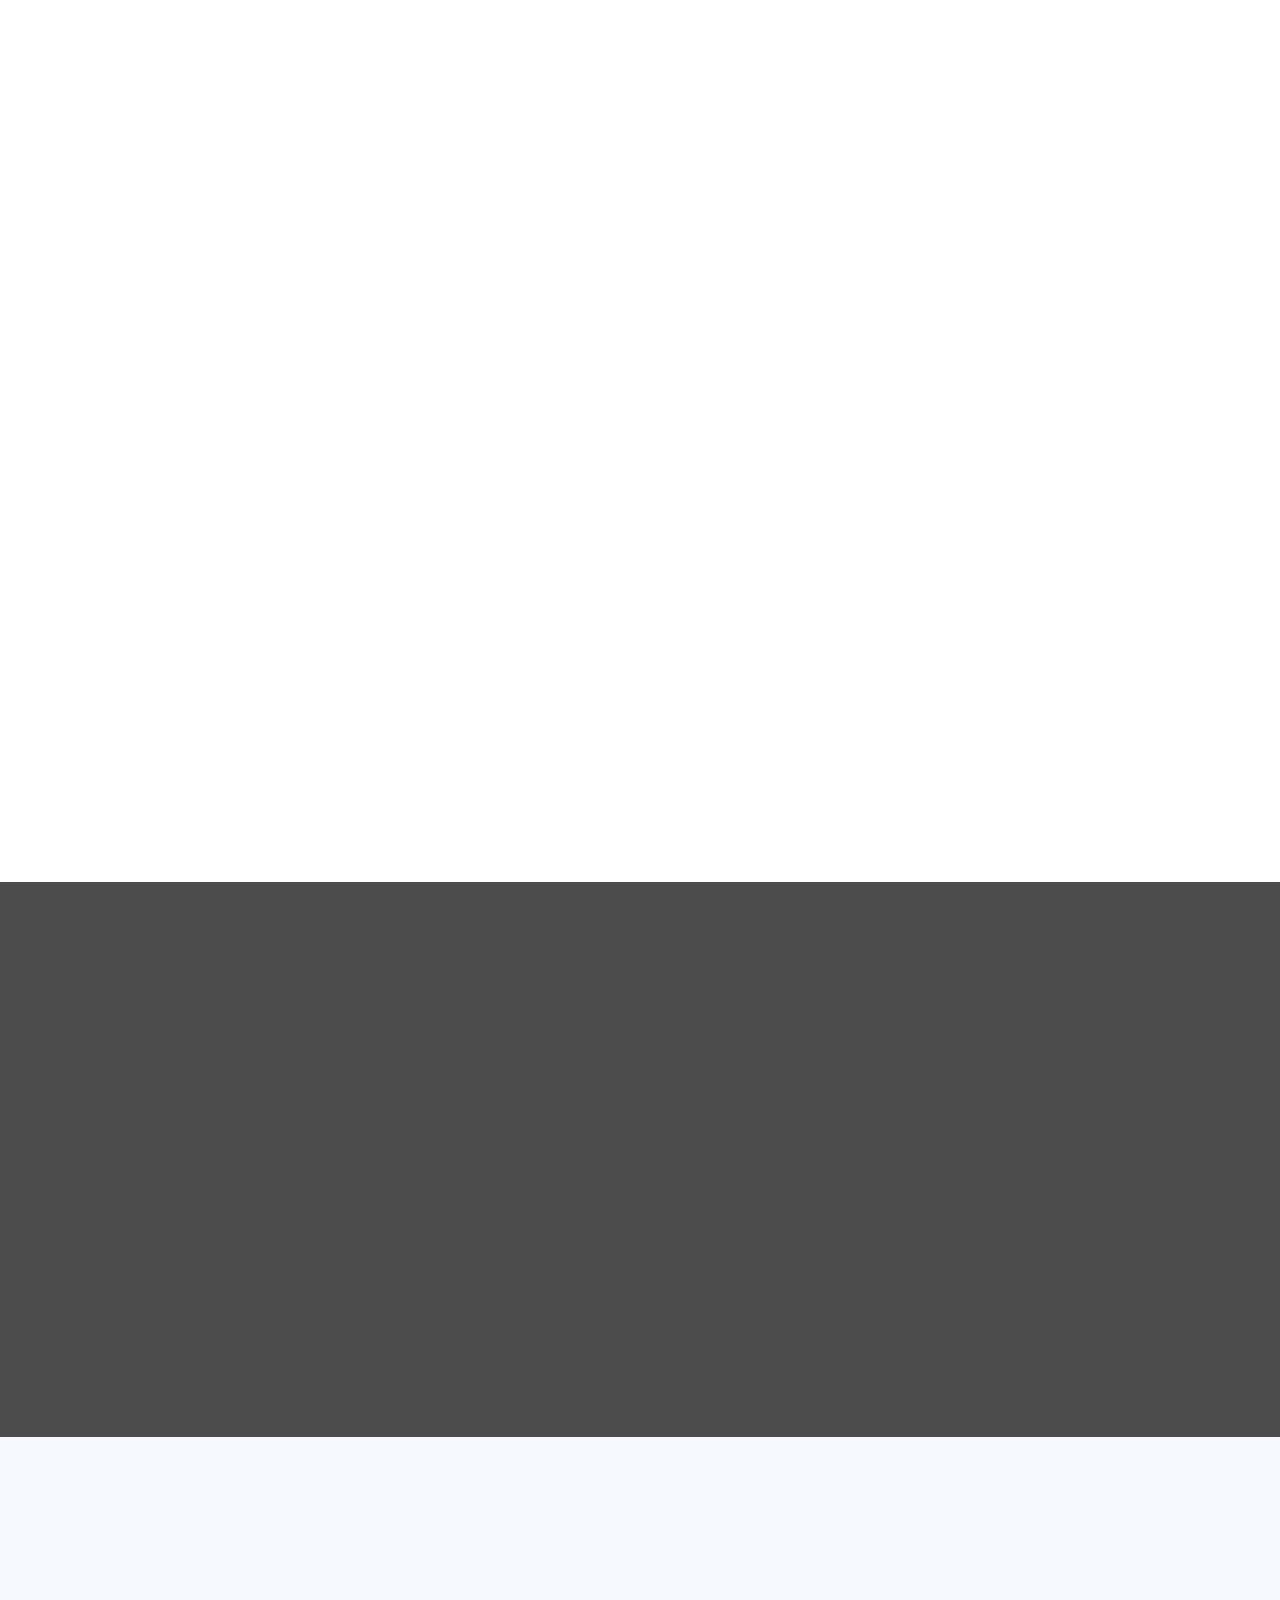
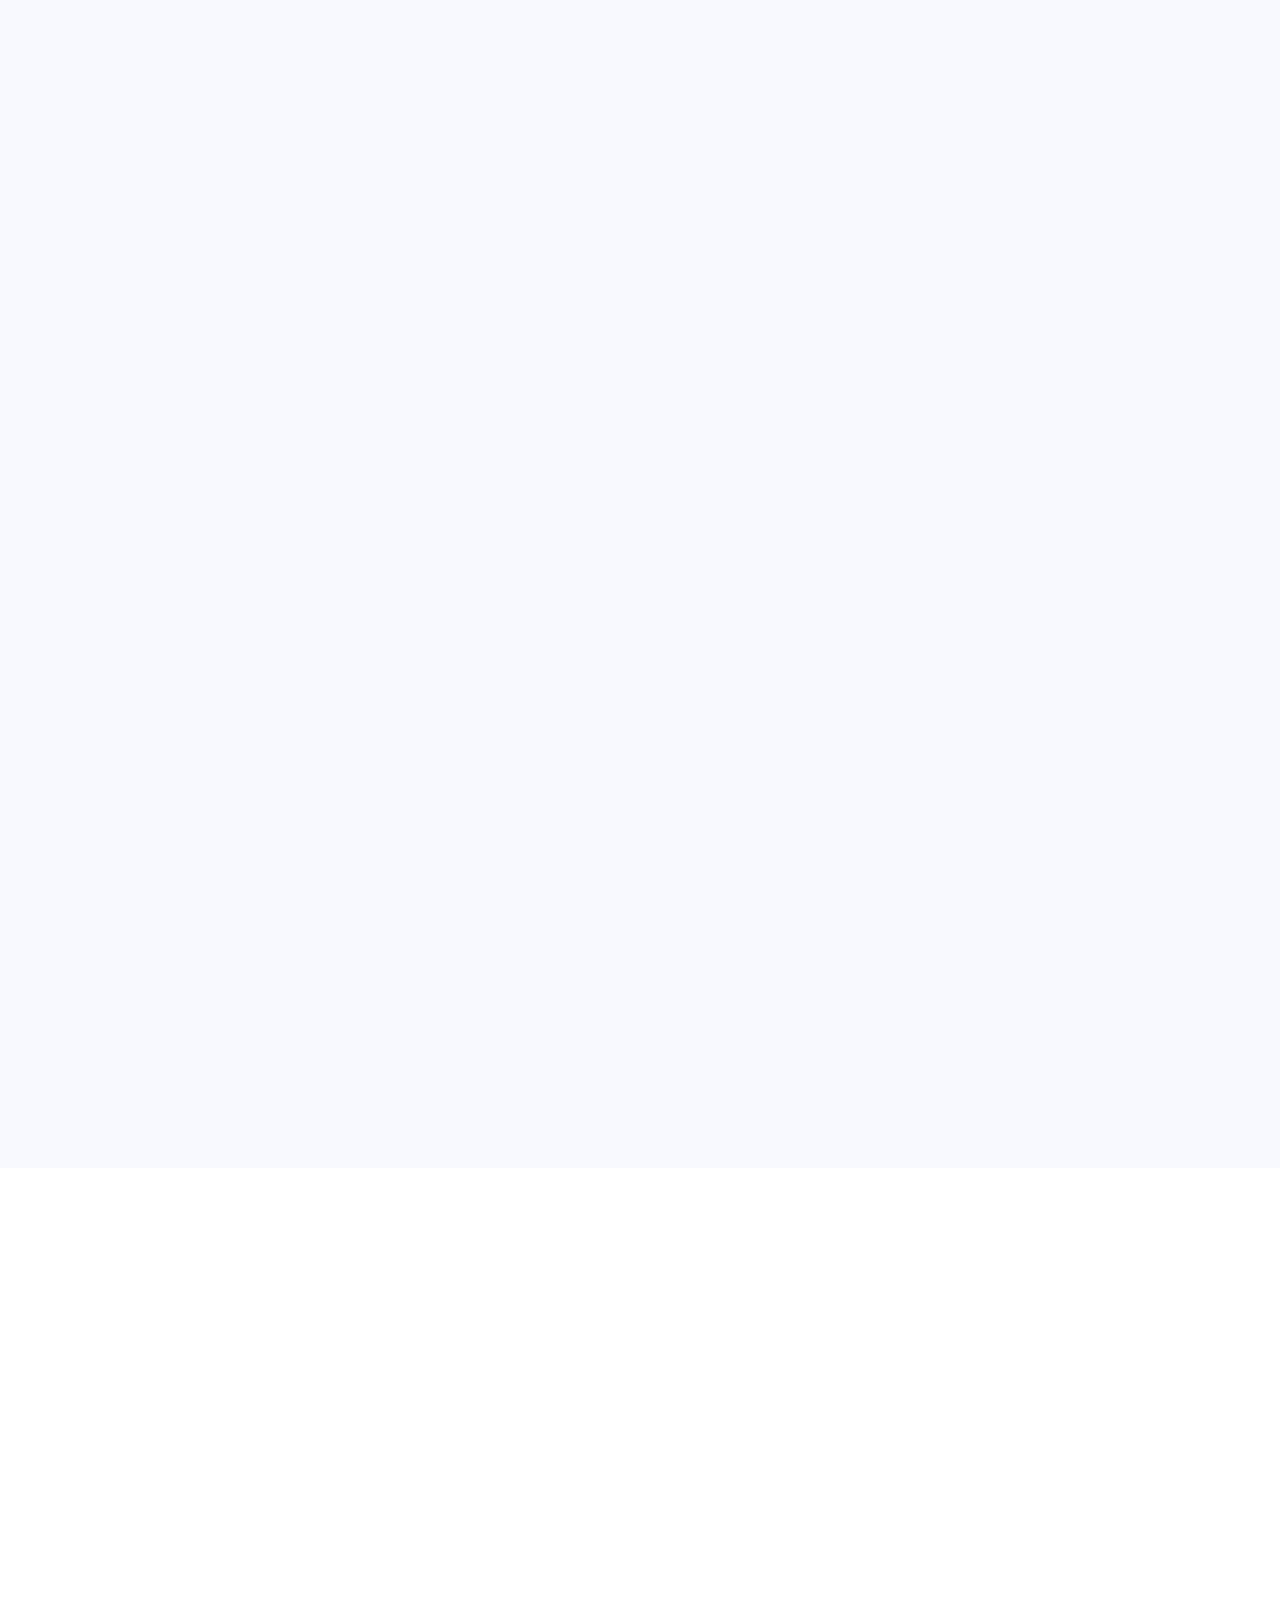
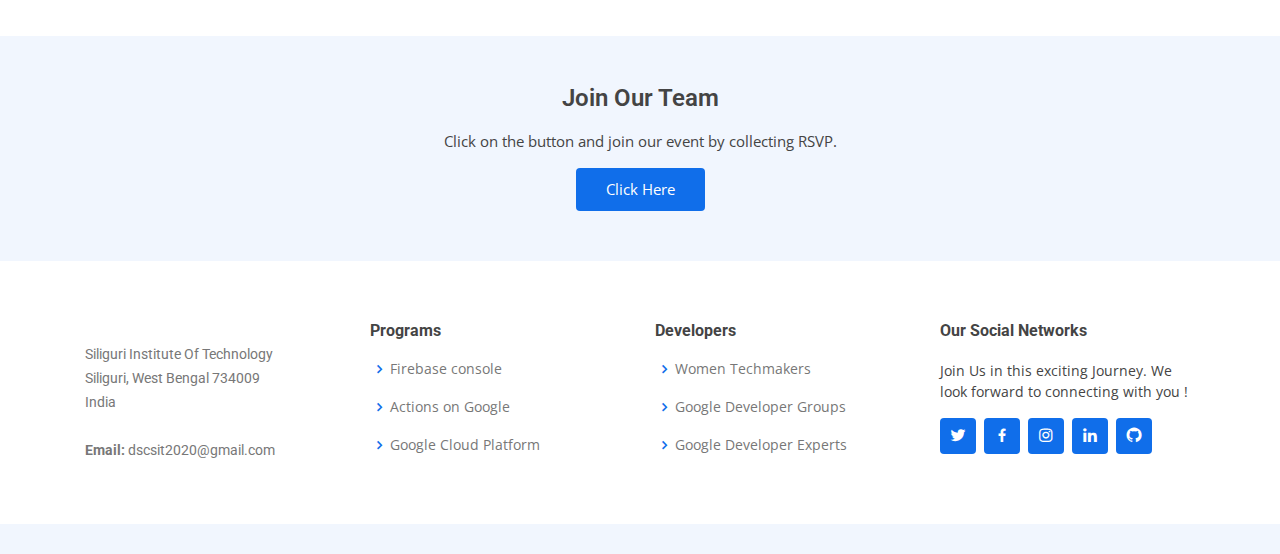
==== commit 8232a6f1: "Update index.html" ====
--- a/index.html
+++ b/index.html
@@ -240,7 +240,9 @@
           <h2>Events</h2>
           <h3>Check about our <span>Events</span></h3>
           <p>Upcoming Events</p>
-        </div>
+           <p><b>There are no upcoming events. Please check regulary for upcoming event.</b></p>
+        </div>
+        
         
         <div class="section-title">
           <p>Past Events</p>
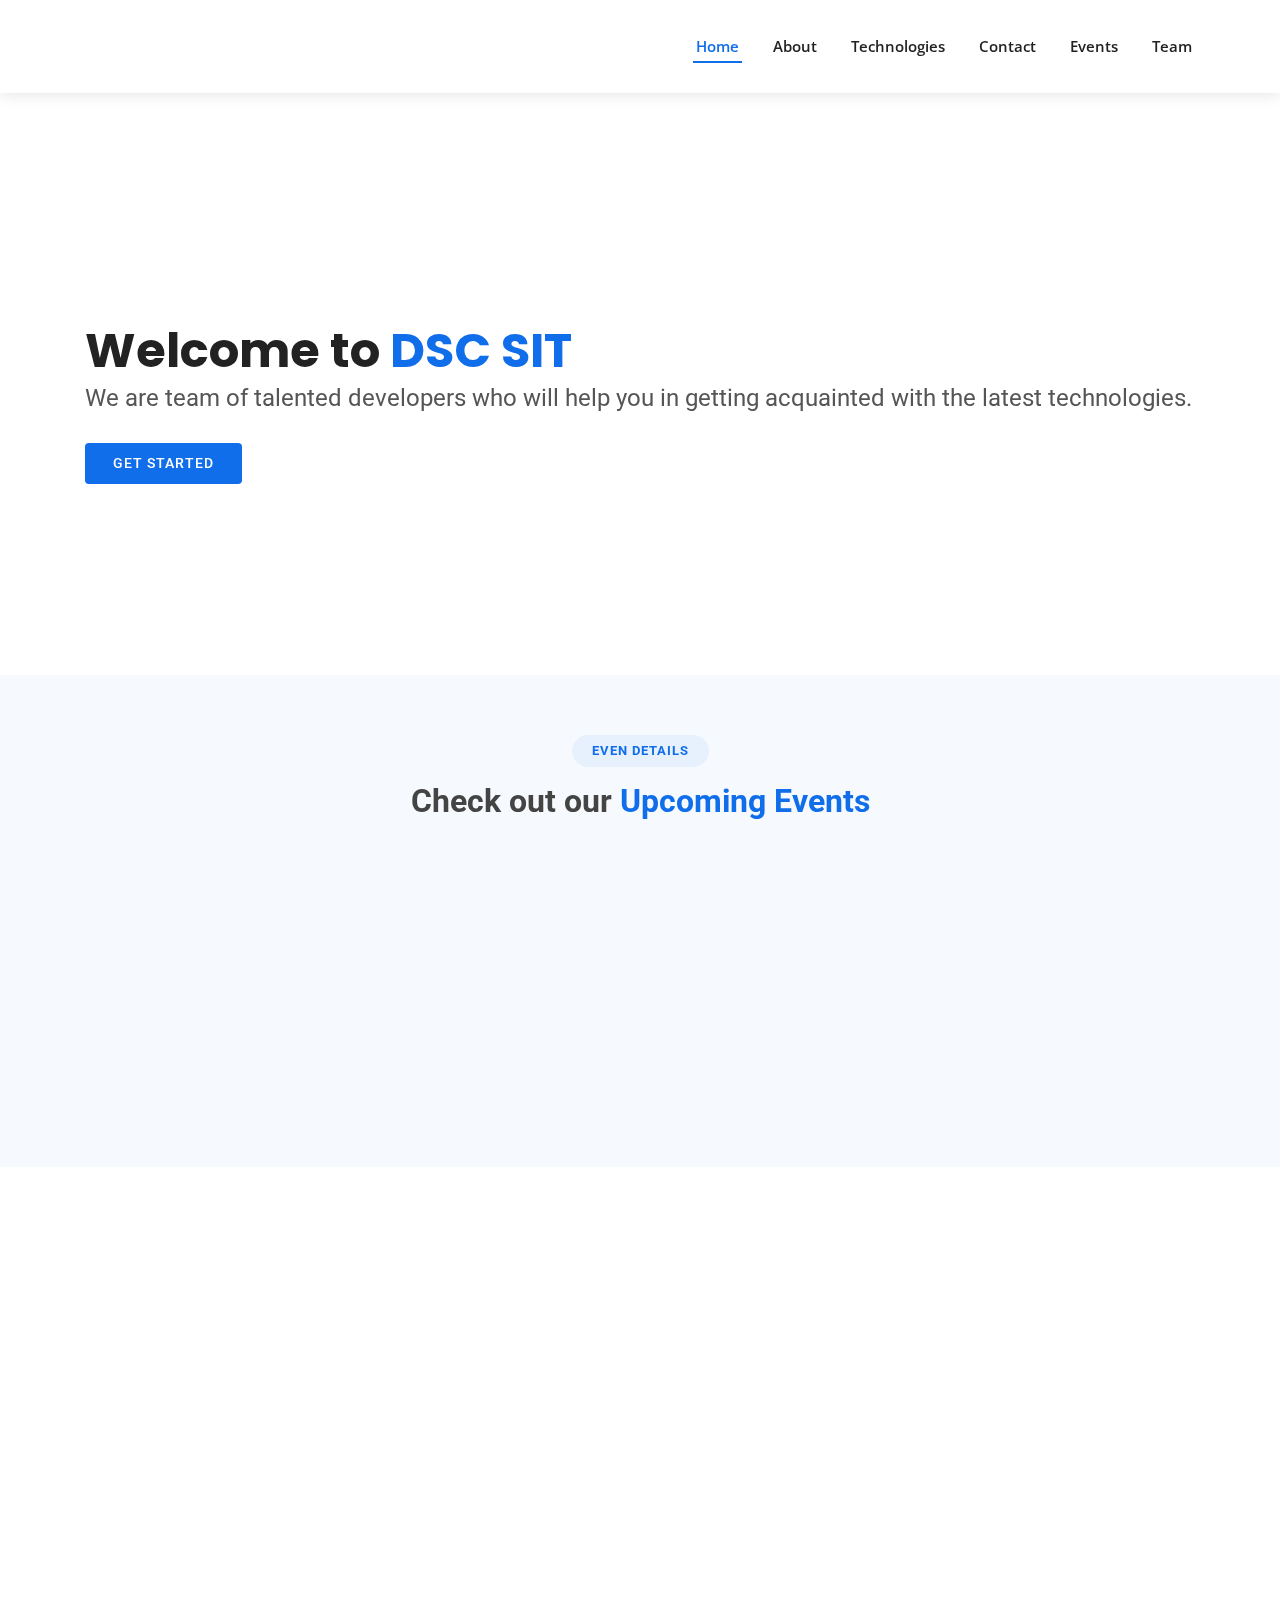
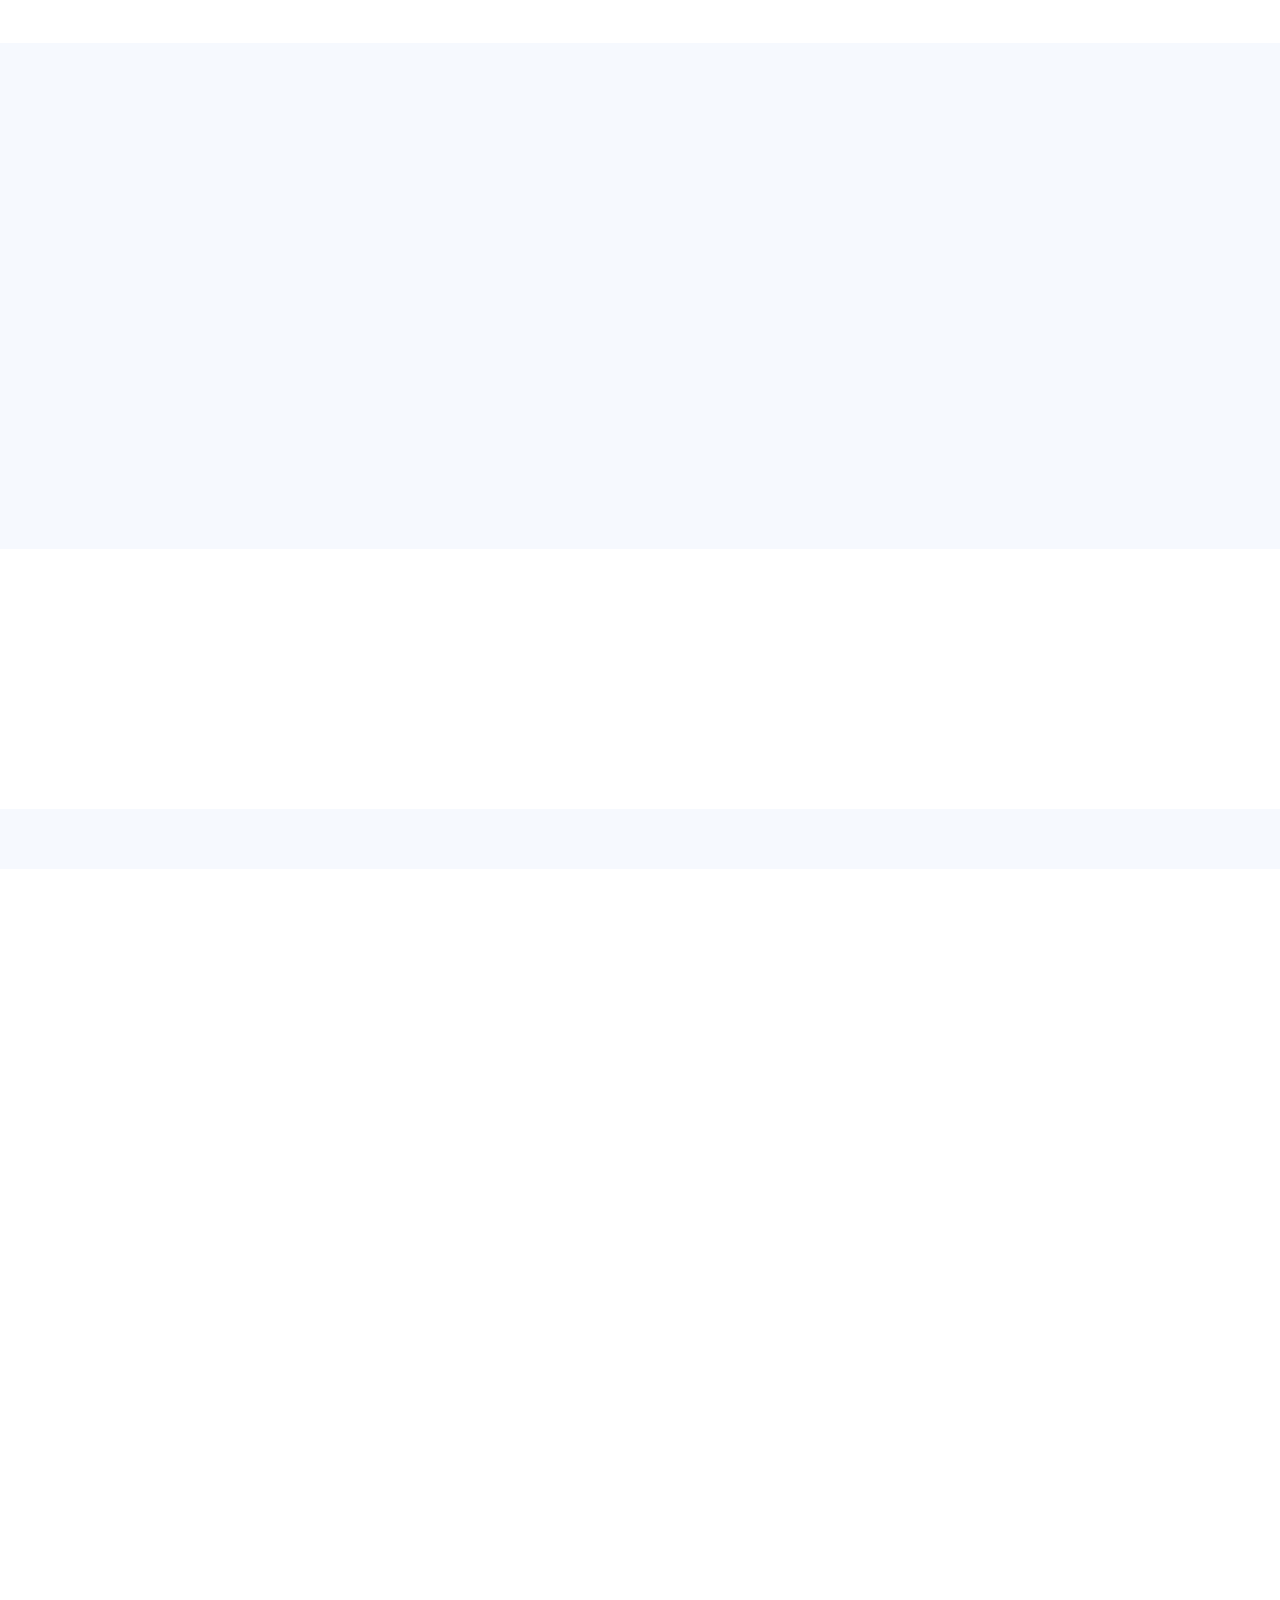
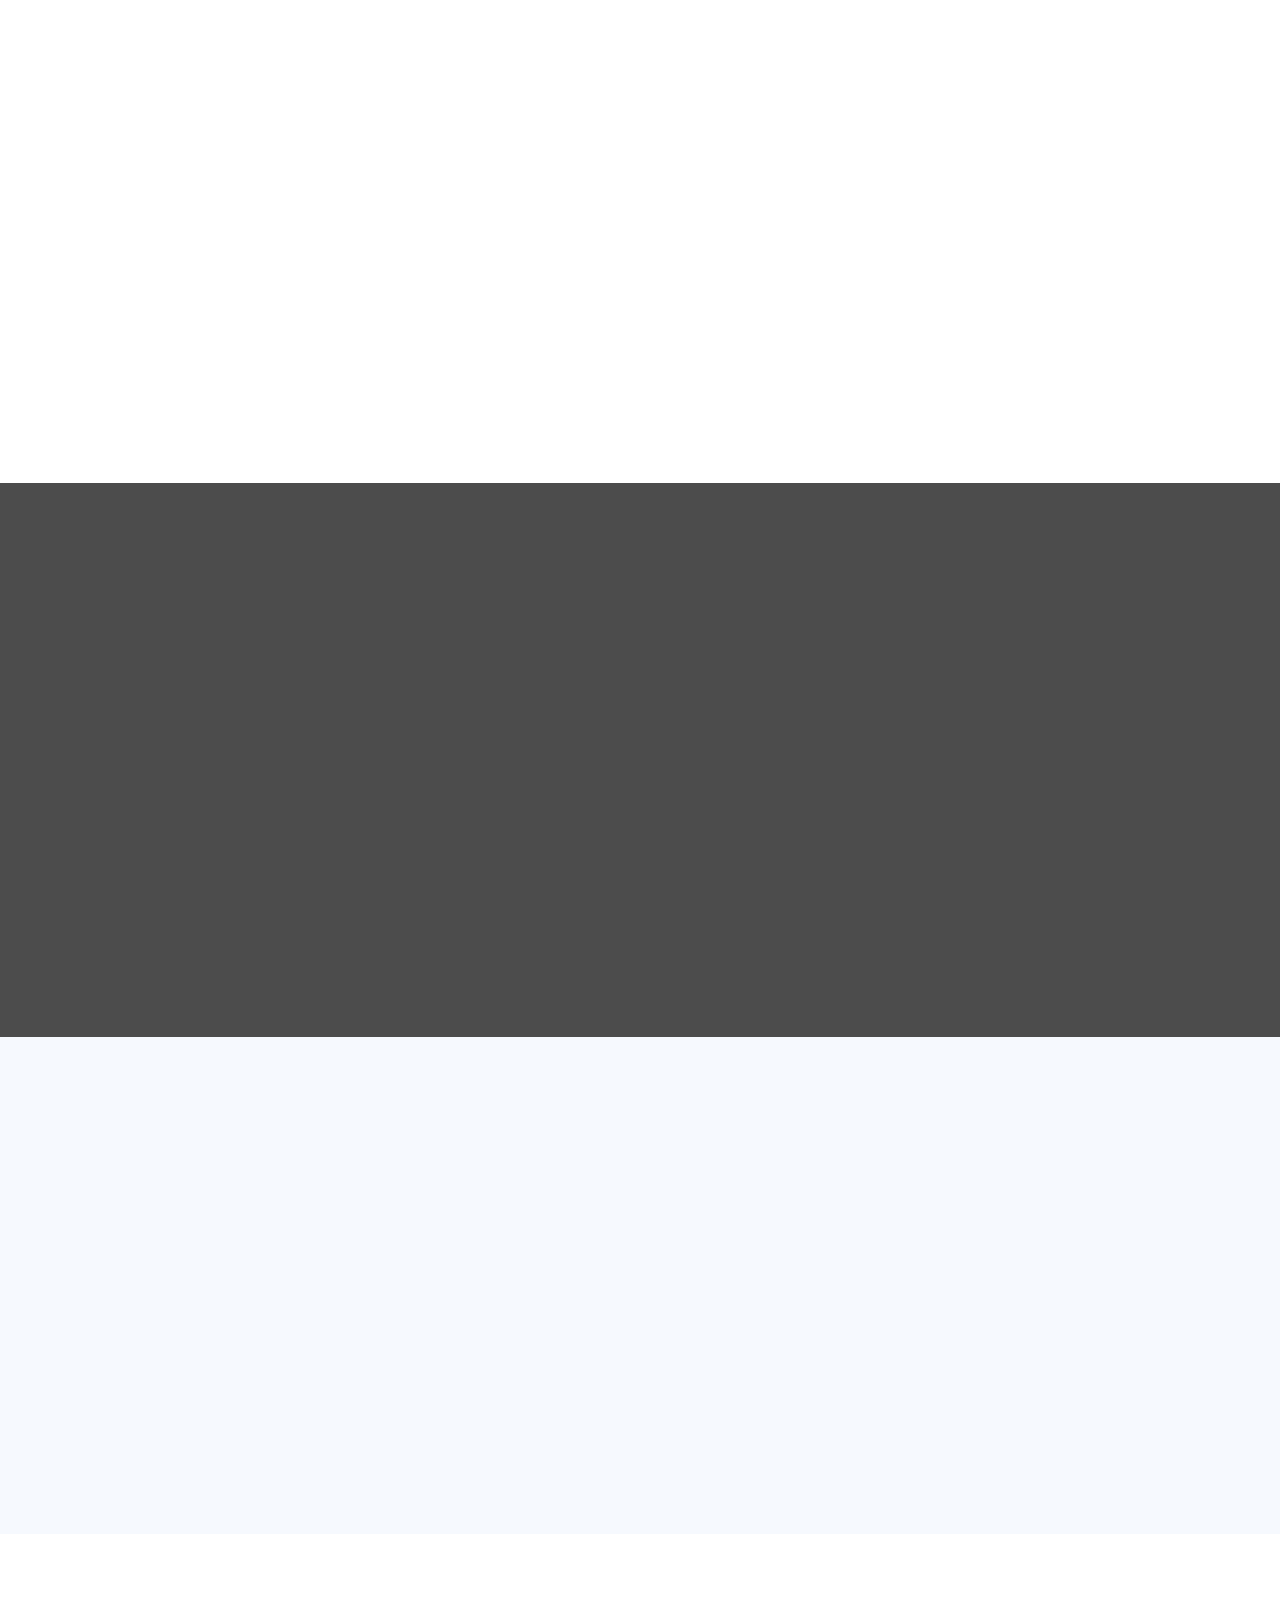
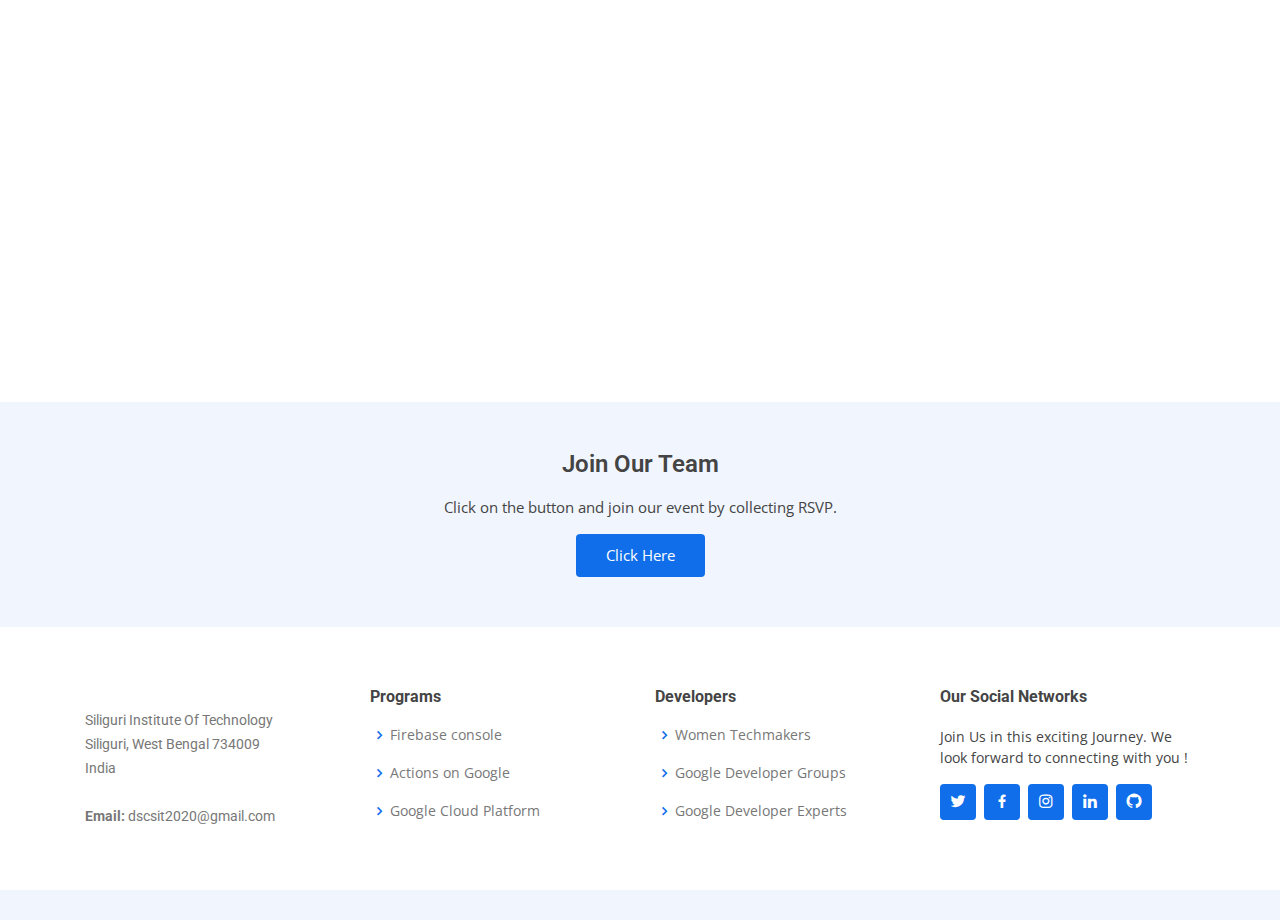
==== commit 07e9aa59: "Update index.html" ====
--- a/index.html
+++ b/index.html
@@ -52,10 +52,10 @@
         <ul>
           <li class="active"><a href="index.html">Home</a></li>
           <li><a href="#about">About</a></li>
-          <li><a href="#events">Events</a></li>
           <li><a href="#services">Technologies</a></li>
-          <li><a href="#team">Team</a></li>
           <li><a href="#contact">Contact</a></li>
+          <li><a href="event.html">Events</a></li>
+          <li><a href="team.html">Team</a></li>
         </ul>
       </nav><!-- .nav-menu -->
 
@@ -77,6 +77,37 @@
   </section><!-- End Hero -->
 
   <main id="main">
+
+    <section id="team" class="team section-bg">
+      <div class="container" data-aos="fade-up">
+
+        <div class="section-title">
+          <h2>Even Details</h2>
+          <h3>Check out our <span>Upcoming Events</span></h3>
+          
+
+          <!-- <p><b>There are no upcoming events. Please check regulary for upcoming event.</b></p> -->
+
+        </div>
+
+        <div class="row">
+          <div class="col-lg-3 col-md-6 d-flex align-items-stretch" data-aos="fade-up" data-aos-delay="100">
+            <div class="member">
+              <div class="member-img">
+                <img class="card-img-top" src="assets/img/events/git.jpg" alt="Card image cap">
+                <div class="card-body">
+                  <h4 class="card-title">Git & GitHub Strokes</h4>
+                  <p class="card-text">Explore open sourcing and Git & GitHub</p>
+                  <a class="btn btn-primary"
+                    href="https://dsc.community.dev/events/details/developer-student-clubs-siliguri-institute-of-technology-presents-git-github-strokes/">Event
+                    Details</a>
+                </div>
+              </div>
+            </div>
+          </div>
+        </div>
+      </div>
+    </section>
 
     <!-- ======= Featured Services Section ======= -->
     <section id="featured-services" class="featured-services">
@@ -171,7 +202,7 @@
           <div class="col-lg-3 col-md-6">
             <div class="count-box">
               <i class="icofont-simple-smile"></i>
-              <span data-toggle="counter-up">181</span>
+              <span data-toggle="counter-up">274</span>
               <p>Happy Members</p>
             </div>
           </div>
@@ -187,7 +218,7 @@
           <div class="col-lg-3 col-md-6 mt-5 mt-lg-0">
             <div class="count-box">
               <i class="icofont-live-support"></i>
-              <span data-toggle="counter-up">5</span>
+              <span data-toggle="counter-up">6</span>
               <p>Events</p>
             </div>
           </div>
@@ -195,7 +226,7 @@
           <div class="col-lg-3 col-md-6 mt-5 mt-lg-0">
             <div class="count-box">
               <i class="icofont-users-alt-5"></i>
-              <span data-toggle="counter-up">13</span>
+              <span data-toggle="counter-up">18</span>
               <p>Team Members</p>
             </div>
           </div>
@@ -231,125 +262,7 @@
 
       </div>
     </section><!-- End Clients Section -->
-    
-    
-    <!--Carousel Wrapper-->
-<section id="events">
-<div id="multi-item-example" class="carousel slide carousel-multi-item" data-ride="carousel">
-<div class="section-title">
-          <h2>Events</h2>
-          <h3>Check about our <span>Events</span></h3>
-          <p>Upcoming Events</p>
-           <p><b>There are no upcoming events. Please check regulary for upcoming event.</b></p>
-        </div>
-        
-        
-        <div class="section-title">
-          <p>Past Events</p>
-        </div>
-        
-  <!--Controls-->
-  <div class="controls-top">
-    <a class="btn-floating" href="#multi-item-example" data-slide="prev"><i class="fa fa-chevron-left"></i></a>
-    <a class="btn-floating" href="#multi-item-example" data-slide="next"><i
-        class="fa fa-chevron-right"></i></a>
-  </div>
-  <!--/.Controls-->
-
-  <!--Indicators-->
-  <ol class="carousel-indicators">
-    <li data-target="#multi-item-example" data-slide-to="0" class="active"></li>
-    <li data-target="#multi-item-example" data-slide-to="1"></li>
-    
-  </ol>
-  <!--/.Indicators-->
-
-  <!--Slides-->
-  <div class="carousel-inner" role="listbox">
-
-    <!--First slide-->
-    <div class="carousel-item active">
-
-      <div class="col-md-3" style="float:left">
-       <div class="card mb-2">
-          <img class="card-img-top"
-            src="assets/img/events/Kotlin-Day.jpg" alt="Card image cap">
-          <div class="card-body">
-            <h4 class="card-title">Kotlin Day</h4>
-            <p class="card-text">Andoid Study Jam:
-              New to Programming-Virtual</p>
-            <a class="btn btn-primary" href="https://dsc.community.dev/events/details/developer-student-clubs-siliguri-institute-of-technology-presents-kotlin-day/">Event Details</a>
-          </div>
-        </div>
-      </div>
-
-      <div class="col-md-3" style="float:left">
-        <div class="card mb-2">
-          <img class="card-img-top"
-            src="assets/img/events/Hacktoberfest.jpg" alt="Card image cap">
-          <div class="card-body">
-            <h4 class="card-title">Hack the best: Hactoberfest</h4>
-            <p class="card-text">Speaker Session/Tech Talk</p>
-            <a class="btn btn-primary" href="https://dsc.community.dev/events/details/developer-student-clubs-siliguri-institute-of-technology-presents-hack-the-best-hacktoberfest/">Event Details</a>
-          </div>
-        </div>
-      </div>
-
-      <div class="col-md-3" style="float:left">
-        <div class="card mb-2">
-          <img class="card-img-top"
-            src="assets/img/events/Python-Day2.jpg" alt="Card image cap">
-          <div class="card-body">
-            <h4 class="card-title">Python Intermediate Session - Day 2</h4>
-            <p class="card-text">Hands On Workshop</p>
-            <a class="btn btn-primary" href="https://dsc.community.dev/events/details/developer-student-clubs-siliguri-institute-of-technology-presents-hands-on-workshop-python-intermediate/">Event Details</a>
-          </div>
-        </div>
-      </div>
-      
-       <div class="col-md-3" style="float:left">
-       <div class="card mb-2">
-          <img class="card-img-top"
-            src="assets/img/events/Python-Day1.jpg" alt="Card image cap">
-          <div class="card-body">
-            <h4 class="card-title">Python Basic Session - Day 1</h4>
-            <p class="card-text">Hands On Workshop</p>
-            <a class="btn btn-primary" href="https://dsc.community.dev/events/details/developer-student-clubs-siliguri-institute-of-technology-presents-hands-on-workshops-on-python-basic/">Event Details</a>
-          </div>
-        </div>
-      </div>
-
-    </div>
-    <!--/.First slide-->
-
-    <!--Second slide-->
-    <div class="carousel-item">
-
-      <div class="col-md-3" style="float:left">
-        <div class="card mb-2">
-          <img class="card-img-top"
-            src="assets/img/events/Info-Session.jpg" alt="Card image cap">
-          <div class="card-body">
-            <h4 class="card-title">Info Session-Virtual</h4>
-            <p class="card-text">Info Session Siliguri Institute Of Technology.</p>
-            <a class="btn btn-primary" href="https://dsc.community.dev/events/details/developer-student-clubs-siliguri-institute-of-technology-presents-info-session/">Event Details</a>
-          </div>
-        </div>
-      </div>
-      
-
-    </div>
-    <!--/.Second slide-->
-
-   
-
-  </div>
-  <!--/.Slides-->
-
-</div>
-</section>
-<!--/.Carousel Wrapper-->
-    
+
     <!-- ======= Services Section ======= -->
     <section id="services" class="services">
       <div class="container" data-aos="fade-up">
@@ -365,23 +278,31 @@
             <div class="icon-box">
               <div class="icon"><i class="fa fa-android"></i></div>
               <h4><a href="">Android Development</a></h4>
-              <p>Every year Google developers release exciting new updates to the world's most popular operating system. We always have sessions to keep you updated and mastering the latest trends in modern Android development.</p>
-            </div>
-          </div>
-
-          <div class="col-lg-4 col-md-6 d-flex align-items-stretch mt-4 mt-md-0" data-aos="zoom-in" data-aos-delay="200">
+              <p>Every year Google developers release exciting new updates to the world's most popular operating system.
+                We always have sessions to keep you updated and mastering the latest trends in modern Android
+                development.</p>
+            </div>
+          </div>
+
+          <div class="col-lg-4 col-md-6 d-flex align-items-stretch mt-4 mt-md-0" data-aos="zoom-in"
+            data-aos-delay="200">
             <div class="icon-box">
               <div class="icon"><i class="fa fa-internet-explorer"></i></div>
               <h4><a href="">Web Development</a></h4>
-              <p>Learn the core foundations of a delightful web experience both for the user and developer. Stay up to tabs with emerging and trending technologies. Get access to a guided, tutorial and hands-on coding experience.</p>
-            </div>
-          </div>
-
-          <div class="col-lg-4 col-md-6 d-flex align-items-stretch mt-4 mt-lg-0" data-aos="zoom-in" data-aos-delay="300">
+              <p>Learn the core foundations of a delightful web experience both for the user and developer. Stay up to
+                tabs with emerging and trending technologies. Get access to a guided, tutorial and hands-on coding
+                experience.</p>
+            </div>
+          </div>
+
+          <div class="col-lg-4 col-md-6 d-flex align-items-stretch mt-4 mt-lg-0" data-aos="zoom-in"
+            data-aos-delay="300">
             <div class="icon-box">
               <div class="icon"><i class="fa fa-cloud"></i></div>
               <h4><a href="">Cloud Computing</a></h4>
-              <p>For passionate developers who want to stay relevant in a cloud first world where businesses demand for agility and innovation and prompt rise of cloud-native applications to ridges gaps between data, insight, and action.</p>
+              <p>For passionate developers who want to stay relevant in a cloud first world where businesses demand for
+                agility and innovation and prompt rise of cloud-native applications to ridges gaps between data,
+                insight, and action.</p>
             </div>
           </div>
 
@@ -389,7 +310,9 @@
             <div class="icon-box">
               <div class="icon"><i class="fa fa-cogs"></i></div>
               <h4><a href="">Machine Learning</a></h4>
-              <p>Learn how to drive user engagement and retention with intelligent apps that are able to effectively serve users what they need without the fuss by providing these systems with the ability to utomatically learn and improve from experience without being explicitly programmed.</p>
+              <p>Learn how to drive user engagement and retention with intelligent apps that are able to effectively
+                serve users what they need without the fuss by providing these systems with the ability to utomatically
+                learn and improve from experience without being explicitly programmed.</p>
             </div>
           </div>
 
@@ -397,7 +320,10 @@
             <div class="icon-box">
               <div class="icon"><i class='fa fa-shield'></i></div>
               <h4><a href="">Cybersecurity</a></h4>
-              <p>Cyber security is the practice of defending computers, servers, mobile devices, electronic systems, networks, and data from malicious attacks. It's also known as information technology security or electronic information security. The term applies in a variety of contexts, from business to mobile computing, and can be divided into a few common categories.</p>
+              <p>Cyber security is the practice of defending computers, servers, mobile devices, electronic systems,
+                networks, and data from malicious attacks. It's also known as information technology security or
+                electronic information security. The term applies in a variety of contexts, from business to mobile
+                computing, and can be divided into a few common categories.</p>
             </div>
           </div>
 
@@ -405,9 +331,11 @@
             <div class="icon-box">
               <div class="icon"><i class="fa fa-desktop"></i></div>
               <h4><a href="">Blockchain</a></h4>
-              <p>Blockchain is a system of recording information in a way that makes it difficult or impossible to change, hack, or cheat the system.
-
-                A blockchain is essentially a digital ledger of transactions that is duplicated and distributed across the entire network of computer systems on the blockchain. </p>
+              <p>Blockchain is a system of recording information in a way that makes it difficult or impossible to
+                change, hack, or cheat the system.
+
+                A blockchain is essentially a digital ledger of transactions that is duplicated and distributed across
+                the entire network of computer systems on the blockchain. </p>
             </div>
           </div>
 
@@ -415,8 +343,8 @@
 
       </div>
     </section><!-- End Services Section -->
-   
-              
+
+
 
     <!-- ======= Testimonials Section ======= -->
     <section id="testimonials" class="testimonials">
@@ -428,12 +356,18 @@
             <h4>DSC Lead 2019-20</h4>
             <p>
               <i class="bx bxs-quote-alt-left quote-icon-left"></i>
-              The reason I led Developers Student Club in my campus is because I always felt that everyone around us needed that 
-              extra push to fulfill their dreams and achieve that goal. When I was learning how to code, there were several good 
-              souls who gave me that extra push and motivated me to get it done. It gives me immense pleasure and it makes me feel 
-              proud to see that people who were a part of Developer Students Club are doing wonderful things and are in turn, 
-              helping others realize their dreams. This has always been a challenge for me to change the current scenario of 
-              engineering students, especially techies in general and I am glad that I will my fellow team members, are successful.
+              The reason I led Developers Student Club in my campus is because I always felt that everyone around us
+              needed that
+              extra push to fulfill their dreams and achieve that goal. When I was learning how to code, there were
+              several good
+              souls who gave me that extra push and motivated me to get it done. It gives me immense pleasure and it
+              makes me feel
+              proud to see that people who were a part of Developer Students Club are doing wonderful things and are in
+              turn,
+              helping others realize their dreams. This has always been a challenge for me to change the current
+              scenario of
+              engineering students, especially techies in general and I am glad that I will my fellow team members, are
+              successful.
               <i class="bx bxs-quote-alt-right quote-icon-right"></i>
             </p>
           </div>
@@ -443,12 +377,18 @@
             <h4>Former Core Team Member</h4>
             <p>
               <i class="bx bxs-quote-alt-left quote-icon-left"></i>
-              One of the simplest ways that I gain satisfaction from life is by dedicating my time to a cause that I feel passionate 
-              about. DSC Community , in particular, offered numerous opportunities to me to utilize my skills to aid those in need of 
-              guidance and extra help. I decided to volunteer for the DSC SIT because of my undying love for technology and because I 
-              cherished the tight-knit community of United Way. The people who help with these programs are fellow members of my university,
-              and they are constantly willing to discuss the future technologies. Additionally, this opportunity allowed me to  momentarily 
-              forget all my problems, since spending time with like minded people miraculously transformed me into a happier and more 
+              One of the simplest ways that I gain satisfaction from life is by dedicating my time to a cause that I
+              feel passionate
+              about. DSC Community , in particular, offered numerous opportunities to me to utilize my skills to aid
+              those in need of
+              guidance and extra help. I decided to volunteer for the DSC SIT because of my undying love for technology
+              and because I
+              cherished the tight-knit community of United Way. The people who help with these programs are fellow
+              members of my university,
+              and they are constantly willing to discuss the future technologies. Additionally, this opportunity allowed
+              me to momentarily
+              forget all my problems, since spending time with like minded people miraculously transformed me into a
+              happier and more
               content individual.
               <i class="bx bxs-quote-alt-right quote-icon-right"></i>
             </p>
@@ -457,242 +397,6 @@
       </div>
     </section>
     <!-- End Testimonials Section -->
-  
-
-    <!-- ======= Team Section ======= -->
-    <section id="team" class="team section-bg">
-      <div class="container" data-aos="fade-up">
-
-        <div class="section-title">
-          <h2>Team</h2>
-          <h3>Our Hardworking <span>Team</span></h3>
-          <p>We will help you to overcome your doubts.</p>
-        </div>
-
-        <div class="row">
-
-          <div class="col-lg-3 col-md-6 d-flex align-items-stretch" data-aos="fade-up" data-aos-delay="100">
-            <div class="member">
-              <div class="member-img">
-                <img src="assets/img/team/Laha_Sir.jpeg" class="img-fluid" alt="">
-                <div class="social">
-                  <a href=""><i class="icofont-twitter"></i></a>
-                  <a href=""><i class="bx bxl-github"></i></a>
-                  <a href=""><i class="icofont-linkedin"></i></a>
-                </div>
-              </div>
-              <div class="member-info">
-                <h4>Deb Shekhar Laha</h4>
-                <span>Faculty Advisor</span>
-              </div>
-            </div>
-          </div>
-
-          <div class="col-lg-3 col-md-6 d-flex align-items-stretch" data-aos="fade-up" data-aos-delay="100">
-            <div class="member">
-              <div class="member-img">
-                <img src="assets/img/team/chaitaly.jpeg" class="img-fluid" alt="">
-                <div class="social">
-                  <a href="https://twitter.com/chaitaly_kundu?s=09 "><i class="icofont-twitter"></i></a>
-                  <a href="https://github.com/Chaitalykundu"><i class="bx bxl-github"></i></a>
-                  <a href="https://www.linkedin.com/in/chaitaly-kundu-476968175"><i class="icofont-linkedin"></i></a>
-                </div>
-              </div>
-              <div class="member-info">
-                <h4>Chaitaly Kundu</h4>
-                <span>DSC Lead</span>
-              </div>
-            </div>
-          </div>
-
-          <div class="col-lg-3 col-md-6 d-flex align-items-stretch" data-aos="fade-up" data-aos-delay="200">
-            <div class="member">
-              <div class="member-img">
-                <img src="assets/img/team/shiv.jpeg" class="img-fluid" alt="">
-                <div class="social">
-                  <a href="https://twitter.com/ShivGopal07?s=08"><i class="icofont-twitter"></i></a>
-                  <a href="https://github.com/shivgopal07"><i class="bx bxl-github"></i></a>
-                  <a href="https://www.linkedin.com/in/shiv-gopal-verma-a11165198"><i class="icofont-linkedin"></i></a>
-                </div>
-              </div>
-              <div class="member-info">
-                <h4>Shiv Gopal Verma</h4>
-                <span>DSC Co-Lead</span>
-              </div>
-            </div>
-          </div>
-
-          <div class="col-lg-3 col-md-6 d-flex align-items-stretch" data-aos="fade-up" data-aos-delay="400">
-            <div class="member">
-              <div class="member-img">
-                <img src="assets/img/team/abhineet.jpg" class="img-fluid" alt="">
-                <div class="social">
-                  <a href="https://twitter.com/Abhineet64"><i class="icofont-twitter"></i></a>
-                  <a href="https://github.com/abhineetmishra64"><i class="bx bxl-github"></i></a>
-                  <a href="https://www.linkedin.com/in/abhineet-mishra-323b6016b"><i class="icofont-linkedin"></i></a>
-                </div>
-              </div>
-              <div class="member-info">
-                <h4>Abhineet Mishra</h4>
-                <span>Web Dev Head</span>
-              </div>
-            </div>
-          </div>
-
-          <div class="col-lg-3 col-md-6 d-flex align-items-stretch" data-aos="fade-up" data-aos-delay="300">
-            <div class="member">
-              <div class="member-img">
-                <img src="assets/img/team/sayani.jpeg" class="img-fluid" alt="">
-                <div class="social">
-                  <a href="https://twitter.com/SayaniG371?s=09"><i class="icofont-twitter"></i></a>
-                  <a href="https://github.com/SayaniG371"><i class="bx bxl-github"></i></a>
-                  <a href="https://www.linkedin.com/in/sayani-ghosh03"><i class="icofont-linkedin"></i></a>
-                </div>
-              </div>
-              <div class="member-info">
-                <h4>Sayani Gosh</h4>
-                <span>Desktop App Dev Head</span>
-              </div>
-            </div>
-          </div>
-          
-          <div class="col-lg-3 col-md-6 d-flex align-items-stretch" data-aos="fade-up" data-aos-delay="400">
-            <div class="member">
-              <div class="member-img">
-                <img src="assets/img/team/keshav.jpeg" class="img-fluid" alt="">
-                <div class="social">
-                  <a href="https://mobile.twitter.com/KeshavA76099697"><i class="icofont-twitter"></i></a>
-                  <a href="https://github.com/InfamousBolt"><i class="bx bxl-github"></i></a>
-                  <a href="https://www.linkedin.com/in/keshav-agarwal-b39322192"><i class="icofont-linkedin"></i></a>
-                </div>
-              </div>
-              <div class="member-info">
-                <h4>Keshav Agarwal</h4>
-                <span>Mobile App Dev Head</span>
-              </div>
-            </div>
-          </div>
-
-          <div class="col-lg-3 col-md-6 d-flex align-items-stretch" data-aos="fade-up" data-aos-delay="400">
-            <div class="member">
-              <div class="member-img">
-                <img src="assets/img/team/nivedita.jpeg" class="img-fluid" alt="">
-                <div class="social">
-                  <a href="https://twitter.com/NiveditaPrasa15?s=09"><i class="icofont-twitter"></i></a>
-                  <a href="https://github.com/Nivedita-coder"><i class="bx bxl-github"></i></a>
-                  <a href="https://www.linkedin.com/in/nivedita-prasad-706719194"><i class="icofont-linkedin"></i></a>
-                </div>
-              </div>
-              <div class="member-info">
-                <h4>Nivedita Prasad</h4>
-                <span>ML and Management Head</span>
-              </div>
-            </div>
-          </div>
-
-          <div class="col-lg-3 col-md-6 d-flex align-items-stretch" data-aos="fade-up" data-aos-delay="400">
-            <div class="member">
-              <div class="member-img">
-                <img src="assets/img/team/barnali.jpeg" class="img-fluid" alt="">
-                <div class="social">
-                  <a href="https://twitter.com/_iambarna_"><i class="icofont-twitter"></i></a>
-                  <a href="https://github.com/barnalibasak"><i class="bx bxl-github"></i></a>
-                  <a href="https://www.linkedin.com/in/barnali-basak-615283194"><i class="icofont-linkedin"></i></a>
-                </div>
-              </div>
-              <div class="member-info">
-                <h4>Barnali Basak</h4>
-                <span>Content Head</span>
-              </div>
-            </div>
-          </div>
-
-          <div class="col-lg-3 col-md-6 d-flex align-items-stretch" data-aos="fade-up" data-aos-delay="400">
-            <div class="member">
-              <div class="member-img">
-                <img src="assets/img/team/pratim.jpeg" class="img-fluid" alt="">
-                <div class="social">
-                  <a href="https://twitter.com/Dpratim14?s=08"><i class="icofont-twitter"></i></a>
-                  <a href="https://github.com/Pratim14"><i class="bx bxl-github"></i></a>
-                  <a href="https://www.linkedin.com/in/iam-pratim-das"><i class="icofont-linkedin"></i></a>
-                </div>
-              </div>
-              <div class="member-info">
-                <h4>Pratim Kumar Das</h4>
-                <span>Competitive Coder</span>
-              </div>
-            </div>
-          </div>
-
-          <div class="col-lg-3 col-md-6 d-flex align-items-stretch" data-aos="fade-up" data-aos-delay="400">
-            <div class="member">
-              <div class="member-img">
-                <img src="assets/img/team/rishab.jpeg" class="img-fluid" alt="">
-                <div class="social">
-                  <a href="https://twitter.com/Rishabh60430117?s=08"><i class="icofont-twitter"></i></a>
-                  <a href="https://github.com/rishabhku"><i class="bx bxl-github"></i></a>
-                  <a href="https://www.linkedin.com/in/rishabh-jha-7b084417a"><i class="icofont-linkedin"></i></a>
-                </div>
-              </div>
-              <div class="member-info">
-                <h4>Rishab Kumar</h4>
-                <span>Content Supervisor</span>
-              </div>
-            </div>
-          </div>
-
-          <div class="col-lg-3 col-md-6 d-flex align-items-stretch" data-aos="fade-up" data-aos-delay="400">
-            <div class="member">
-              <div class="member-img">
-                <img src="assets/img/team/mainak.jpeg" class="img-fluid" alt="">
-                <div class="social">
-                  <a href="https://twitter.com/Mainak35844429?s=09"><i class="icofont-twitter"></i></a>
-                  <a href="https://github.com/Mainak29"><i class="bx bxl-github"></i></a>
-                  <a href="https://www.linkedin.com/in/mainakdasgupta"><i class="icofont-linkedin"></i></a>
-                </div>
-              </div>
-              <div class="member-info">
-                <h4>Mainak Dasgupta</h4>
-                <span>ML with Python</span>
-              </div>
-            </div>
-          </div>
-
-          <div class="col-lg-3 col-md-6 d-flex align-items-stretch" data-aos="fade-up" data-aos-delay="400">
-            <div class="member">
-              <div class="member-img">
-                <img src="assets/img/team/mayank.jpeg" class="img-fluid" alt="">
-                <div class="social">
-                  <a href="https://github.com/mayankraj096"><i class="bx bxl-github"></i></a>
-                  <a href="https://www.linkedin.com/in/mayank-raj-2a8303158"><i class="icofont-linkedin"></i></a>
-                </div>
-              </div>
-              <div class="member-info">
-                <h4>Mayank Raj Murlidhran</h4>
-                <span>Android Developer</span>
-              </div>
-            </div>
-          </div>
-
-          <div class="col-lg-3 col-md-6 d-flex align-items-stretch" data-aos="fade-up" data-aos-delay="400">
-            <div class="member">
-              <div class="member-img">
-                <img src="assets/img/team/arupa.jpeg" class="img-fluid" alt="">
-                <div class="social">
-                  <a href="https://www.linkedin.com/in/arupa-das-1546481a6"><i class="icofont-linkedin"></i></a>
-                </div>
-              </div>
-              <div class="member-info">
-                <h4>Arupa Das</h4>
-                <span>Content Handle</span>
-              </div>
-            </div>
-          </div>
-
-        </div>
-
-      </div>
-    </section><!-- End Team Section -->
 
     <!-- ======= Frequently Asked Questions Section ======= -->
     <section id="faq" class="faq section-bg">
@@ -707,19 +411,23 @@
         <ul class="faq-list" data-aos="fade-up" data-aos-delay="100">
 
           <li>
-            <a data-toggle="collapse" class="" href="#faq1">Who can become a member? <i class="icofont-simple-up"></i></a>
+            <a data-toggle="collapse" class="" href="#faq1">Who can become a member? <i
+                class="icofont-simple-up"></i></a>
             <div id="faq1" class="collapse show" data-parent=".faq-list">
               <p>
-                The clubs is open to any student, ranging from novice developers who are just starting, to advanced developers who want to further their skills.
+                The clubs is open to any student, ranging from novice developers who are just starting, to advanced
+                developers who want to further their skills.
               </p>
             </div>
           </li>
 
           <li>
-            <a data-toggle="collapse" href="#faq2" class="collapsed">How frequently do events and workshops occur? <i class="icofont-simple-up"></i></a>
+            <a data-toggle="collapse" href="#faq2" class="collapsed">How frequently do events and workshops occur? <i
+                class="icofont-simple-up"></i></a>
             <div id="faq2" class="collapse" data-parent=".faq-list">
               <p>
-                We regularly hold workshops, sessions, and developer programs & we would recommend you to join our community by becoming a member to get updates.
+                We regularly hold workshops, sessions, and developer programs & we would recommend you to join our
+                community by becoming a member to get updates.
               </p>
             </div>
           </li>
@@ -729,7 +437,8 @@
               <i class="icofont-simple-up"></i></a>
             <div id="faq3" class="collapse" data-parent=".faq-list">
               <p>
-                We recommend you to have a notebook, pen and a laptop with you because more often we make our hands dirty with code. Most importantly, carry along a healthy dose of curiosity and enthusiasm.
+                We recommend you to have a notebook, pen and a laptop with you because more often we make our hands
+                dirty with code. Most importantly, carry along a healthy dose of curiosity and enthusiasm.
               </p>
             </div>
           </li>
@@ -739,7 +448,8 @@
               <i class="icofont-simple-up"></i></a>
             <div id="faq4" class="collapse" data-parent=".faq-list">
               <p>
-                If you have any questions or comments, please don't hesitate to contact us. We would be happy to stay engaged even after the events.
+                If you have any questions or comments, please don't hesitate to contact us. We would be happy to stay
+                engaged even after the events.
               </p>
             </div>
           </li>
@@ -851,18 +561,24 @@
           <div class="col-lg-3 col-md-6 footer-links">
             <h4>Programs</h4>
             <ul>
-              <li><i class="bx bx-chevron-right"></i> <a href="https://console.firebase.google.com/" target="_blank">Firebase console</a></li>
-              <li><i class="bx bx-chevron-right"></i> <a href="https://console.actions.google.com/" target="_blank">Actions on Google</a></li>
-              <li><i class="bx bx-chevron-right"></i> <a href="https://console.cloud.google.com/" target="_blank">Google Cloud Platform</a></li>
+              <li><i class="bx bx-chevron-right"></i> <a href="https://console.firebase.google.com/"
+                  target="_blank">Firebase console</a></li>
+              <li><i class="bx bx-chevron-right"></i> <a href="https://console.actions.google.com/"
+                  target="_blank">Actions on Google</a></li>
+              <li><i class="bx bx-chevron-right"></i> <a href="https://console.cloud.google.com/" target="_blank">Google
+                  Cloud Platform</a></li>
             </ul>
           </div>
 
           <div class="col-lg-3 col-md-6 footer-links">
             <h4>Developers</h4>
             <ul>
-              <li><i class="bx bx-chevron-right"></i> <a href="https://www.womentechmakers.com/" target="_blank">Women Techmakers</a></li>
-              <li><i class="bx bx-chevron-right"></i> <a href="https://developers.google.com/community/gdg" target="_blank">Google Developer Groups</a></li>
-              <li><i class="bx bx-chevron-right"></i> <a href="https://developers.google.com/community/experts" target="_blank">Google Developer Experts</a></li>
+              <li><i class="bx bx-chevron-right"></i> <a href="https://www.womentechmakers.com/" target="_blank">Women
+                  Techmakers</a></li>
+              <li><i class="bx bx-chevron-right"></i> <a href="https://developers.google.com/community/gdg"
+                  target="_blank">Google Developer Groups</a></li>
+              <li><i class="bx bx-chevron-right"></i> <a href="https://developers.google.com/community/experts"
+                  target="_blank">Google Developer Experts</a></li>
             </ul>
           </div>
 
@@ -871,10 +587,14 @@
             <p>Join Us in this exciting Journey. We look forward to connecting with you !</p>
             <div class="social-links mt-3">
               <a href="https://twitter.com/sit_dsc" target="_blank" class="twitter"><i class="bx bxl-twitter"></i></a>
-              <a href="https://www.facebook.com/dscsitsiliguri" target="_blank" class="facebook"><i class="bx bxl-facebook"></i></a>
-              <a href="https://www.instagram.com/dsc_sit_/" target="_blank" class="instagram"><i class="bx bxl-instagram"></i></a>
-              <a href="https://www.linkedin.com/company/dsc-sit2020" target="_blank" class="linkedin"><i class="bx bxl-linkedin"></i></a>
-              <a href="https://www.github.com/dscsit2020" target="_blank" class="github"><i class="bx bxl-github"></i></a>
+              <a href="https://www.facebook.com/dscsitsiliguri" target="_blank" class="facebook"><i
+                  class="bx bxl-facebook"></i></a>
+              <a href="https://www.instagram.com/dsc_sit_/" target="_blank" class="instagram"><i
+                  class="bx bxl-instagram"></i></a>
+              <a href="https://www.linkedin.com/company/dsc-sit2020" target="_blank" class="linkedin"><i
+                  class="bx bxl-linkedin"></i></a>
+              <a href="https://www.github.com/dscsit2020" target="_blank" class="github"><i
+                  class="bx bxl-github"></i></a>
             </div>
           </div>
         </div>
